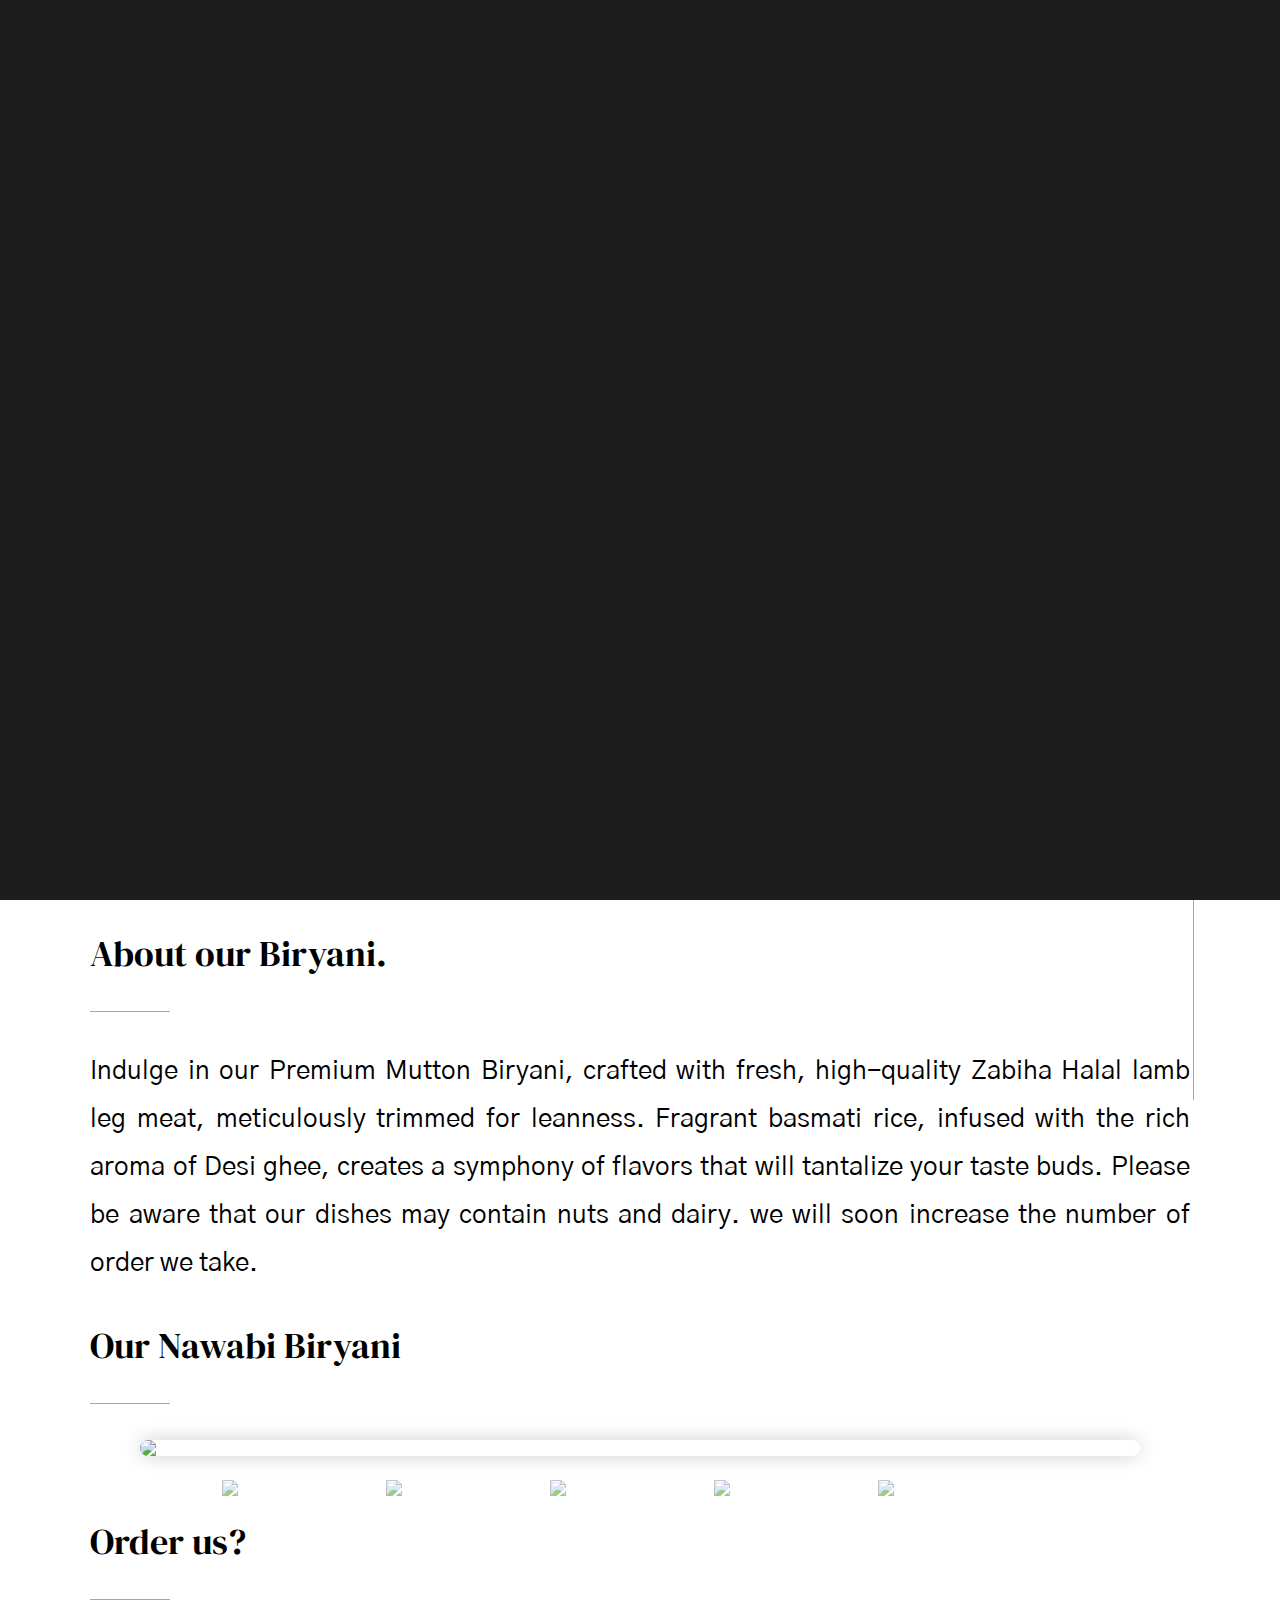
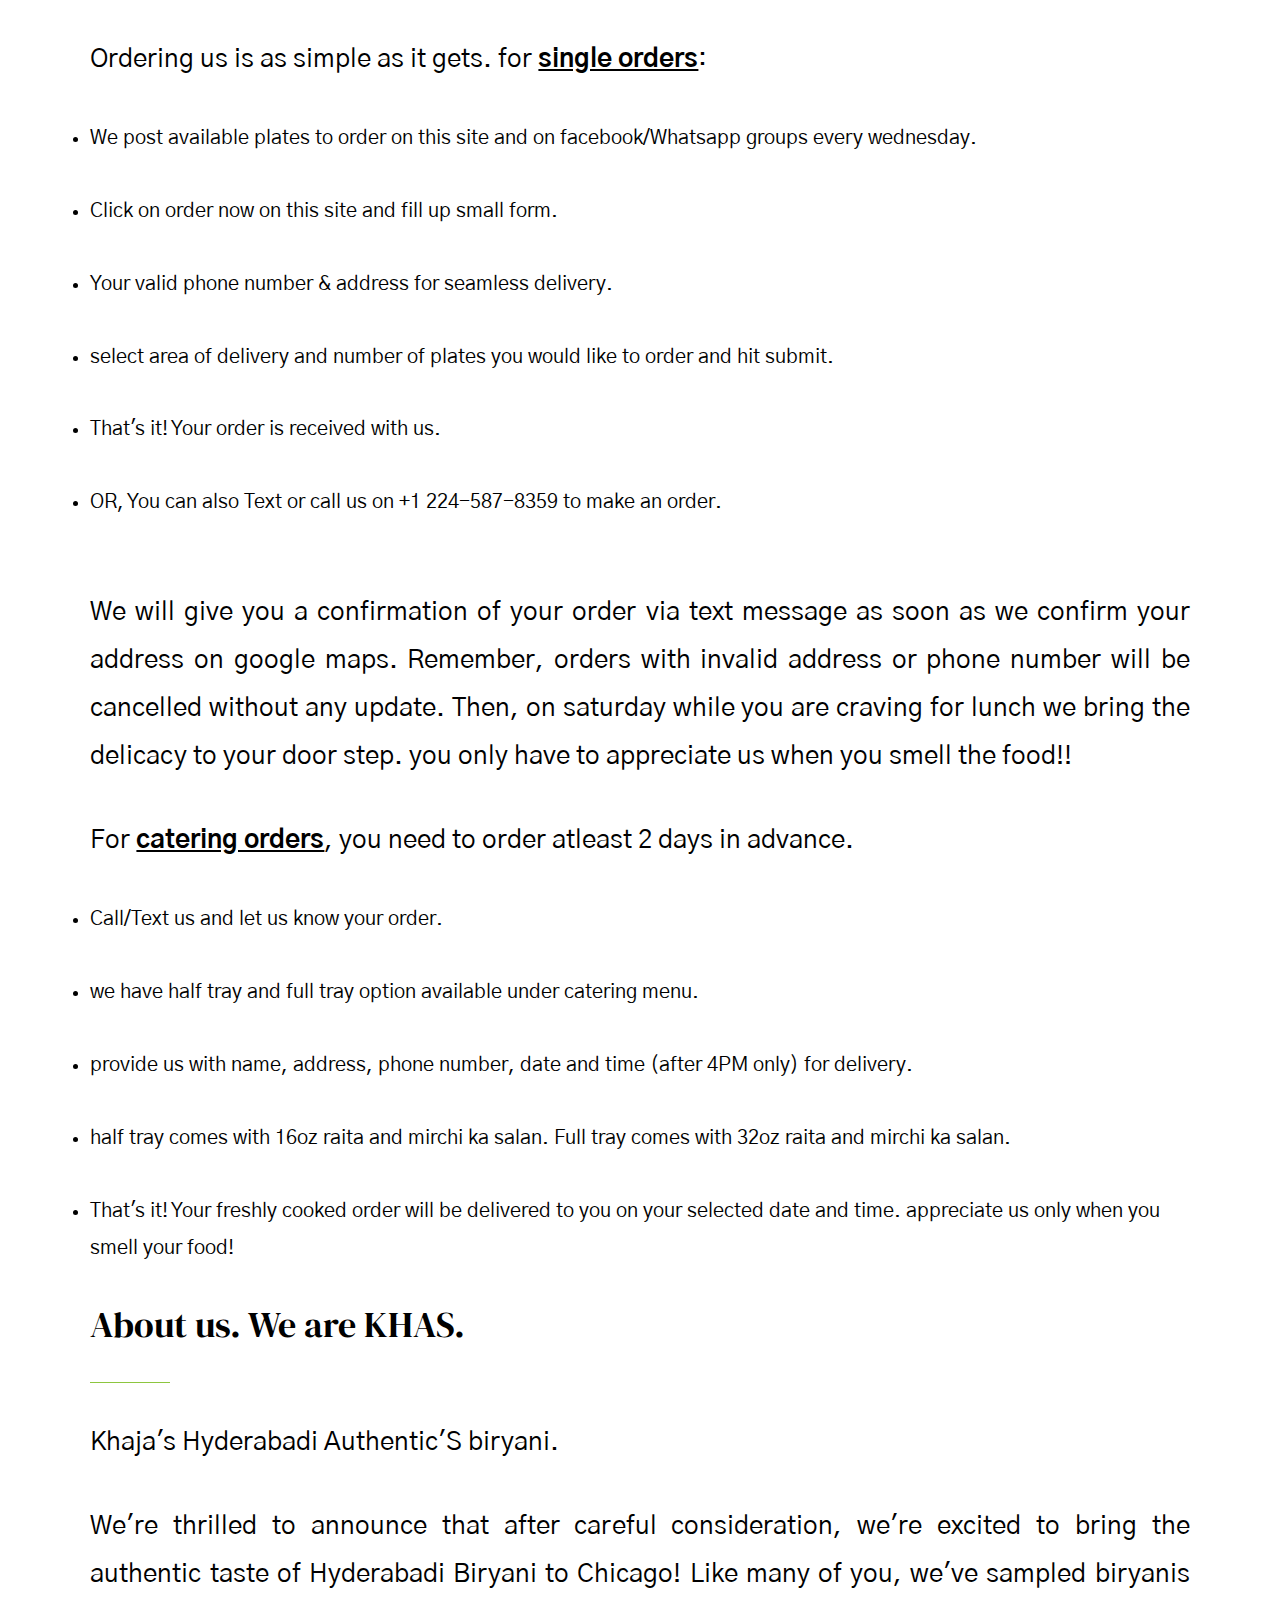
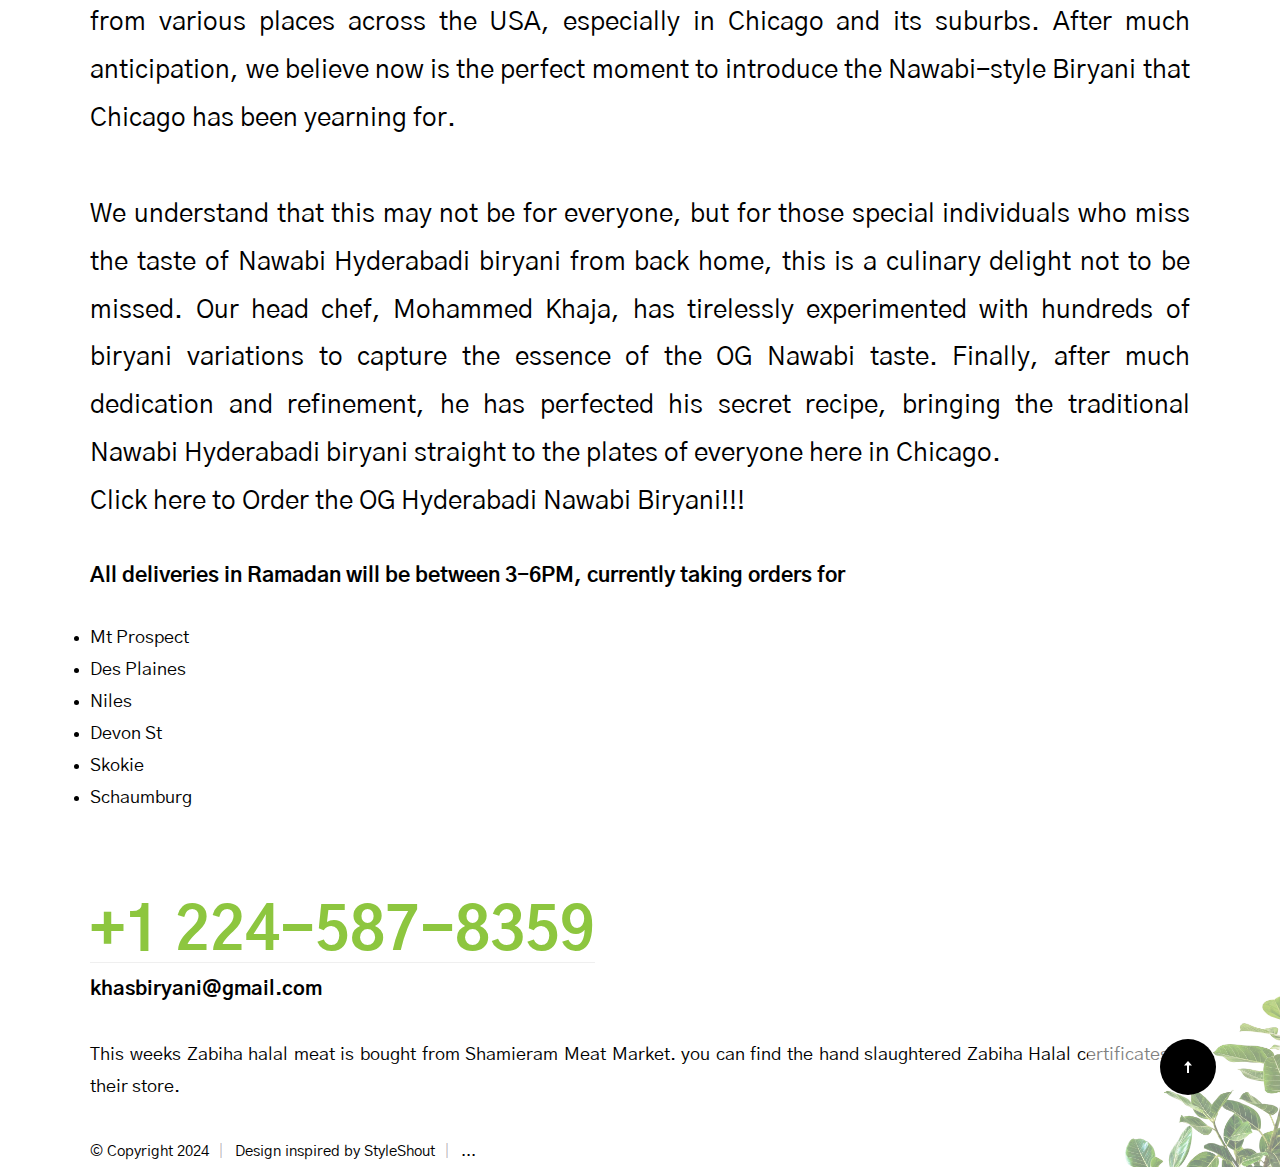
==== index.html @ 4bb3b3ec "added w3css to main" ====
<!DOCTYPE html>
<html class="no-js" lang="en">
<head>

    <!--- basic page needs
    ================================================== -->
    <meta charset="utf-8">
    <title>KHAS Biryani</title>
    <meta name="description" content="">
    <meta name="author" content="">

    <!-- mobile specific metas
    ================================================== -->
    <meta name="viewport" content="width=device-width, initial-scale=1">
    <meta http-equiv="X-UA-Compatible"
    content="ie=edge">
    <!-- CSS
    ================================================== -->
    <link rel="stylesheet" href="css/base.css">
    <link rel="stylesheet" href="css/vendor.css">
    <link rel="stylesheet" href="css/main.css">

    <link rel="stylesheet" href="css/w3css.css">
    <!-- script
    ================================================== -->
    <script src="js/modernizr.js"></script>
    <script defer src="js/fontawesome/all.min.js"></script>

    <!-- favicons
    ================================================== -->
    <link rel="apple-touch-icon" sizes="180x180" href="apple-touch-icon.png">
    <link rel="icon" type="image/png" sizes="32x32" href="favicon.ico">
    <link rel="icon" type="image/png" sizes="16x16" href="favicon.ico">
    

    <script src='https://kit.fontawesome.com/a076d05399.js' crossorigin='anonymous'></script>


    <!-- Meta Tags required for
	Progressive Web App -->
<meta name=
"apple-mobile-web-app-status-bar"
		content="#aa7700">
<meta name="theme-color"
		content="black">

<!-- Manifest File link -->
<link rel="manifest"
		href="manifest.json">
</head>

<body id="top">

<!-- preloader
    ================================================== -->
    <div id="preloader">
        <div id="loader" class="dots-fade">
            <div></div>
            <div></div>
            <div></div>
        </div>
    </div>

    <!-- site header
    ================================================== -->
    <header class="s-header">

        <div class="header-logo">
            <a class="" href="index.html">
                <img src="images/khas-logo.png" width="45px" height="45px" alt="Homepage">
            </a>
        </div>

        <div class="header-email">
            <!-- <svg xmlns="http://www.w3.org/2000/svg" width="24" height="24" viewBox="0 0 24 24"><path d="M0 12l11 3.1 7-8.1-8.156 5.672-4.312-1.202 15.362-7.68-3.974 14.57-3.75-3.339-2.17 2.925v-.769l-2-.56v7.383l4.473-6.031 4.527 4.031 6-22z"/></svg> -->
            
<i class='fas fa-phone' style='font-size:36px;color:#8dc63f;margin-bottom:5px;'></i>
<a href="tel:224-587-8359" style="color:white;">+1 224-587-8359</a>
        </div>

    </header> <!-- end s-header -->


    <!-- intro
    ================================================== -->
    <section id="intro" class="s-intro s-intro--slides">

        <div class="intro-slider">
            <div class="intro-slider-img bg-opacity-40" style="background-image: url(images/slides/slide-01.jpg);"></div>
            <div class="intro-slider-img" style="background-image: url(images/slides/slide-02.jpg);"></div>
            <div class="intro-slider-img" style="background-image: url(images/slides/slide-03.jpg);"></div>
        </div>

        <div class="grid-overlay">
            <div></div>
        </div> 

        <div class="row intro-content">

            <div class="column">
                
                    <a href="ordernow.html"><div class="order-now-btn"> order Now </div></a>
                
                <div class="intro-content__text">

                    
                    
                    <h1>
                    Hyderabadi Nawabi Biryani! <br>
                    Every Saturday.<br>
                    </h1>
                    <p class="last-order-time">Now accepting biryani catering orders. call or text atleast 2 days in advance. more details below.</p>

                </div> <!-- end intro-content__text -->
                    <div class="intro-content__text">
                        <h2>Plates Left: <p id="plates-left" class="plates-left"></p><svg class='refresh-img' onclick="update_plates_left()" xmlns="http://www.w3.org/2000/svg" x="0px" y="0px" width="100" height="100" viewBox="0,0,256,256">
                            <g fill-opacity="0.54118" fill="#04a806" fill-rule="nonzero" stroke="none" stroke-width="1" stroke-linecap="butt" stroke-linejoin="miter" stroke-miterlimit="10" stroke-dasharray="" stroke-dashoffset="0" font-family="none" font-weight="none" font-size="none" text-anchor="none" style="mix-blend-mode: normal"><g transform="scale(10.66667,10.66667)"><path d="M7.59375,3l1.46875,2h3.9375c3.32422,0 6,2.67578 6,6v4h-3l4,5.46875l4,-5.46875h-3v-4c0,-4.40625 -3.59375,-8 -8,-8zM4,3.53125l-4,5.46875h3v4c0,4.40625 3.59375,8 8,8h5.40625l-1.46875,-2h-3.9375c-3.32422,0 -6,-2.67578 -6,-6v-4h3z"></path></g></g>
                            </svg>   </h1>                 </div>
                            <P class="last-order-time">Taking orders till 2PM Saturday.</P>
                            
                    <div class="intro-content__counter-wrap">
                        <h4>Next Delivery on</h4>
            
                        <div class="counter">
                            <div class="counter__time days" >
                                <span id="days_counter">00</span>
                                
                                <!-- <span>Days</span> -->
                            </div>
                            
                        </div>  <!-- end counter -->
                    </div> <!-- end intro-content__counter-wrap -->
                <div class="intro-content__bottom">
                    

                    <!-- <div class="intro-content__notify">
                        <button type="button" class="btn--stroke btn--small modal-trigger">
                            Notify Me
                            <svg xmlns="http://www.w3.org/2000/svg" width="24" height="24" viewBox="0 0 24 24"><path d="M24 12l-9-9v7h-15v4h15v7z"/></svg>
                        </button>
                    </div> end intro-content__notify -->
    
                </div> <!-- end intro-content__bottom -->

            </div> <!-- end column -->

        </div> <!--  end intro-content -->

        <div class="modal">
            <div class="modal__inner">

                <span class="modal__close"></span>

                <svg xmlns="http://www.w3.org/2000/svg" width="24" height="24" viewBox="0 0 24 24"><path d="M0 3v18h24v-18h-24zm6.623 7.929l-4.623 5.712v-9.458l4.623 3.746zm-4.141-5.929h19.035l-9.517 7.713-9.518-7.713zm5.694 7.188l3.824 3.099 3.83-3.104 5.612 6.817h-18.779l5.513-6.812zm9.208-1.264l4.616-3.741v9.348l-4.616-5.607z"/></svg>

                <h3>Sign Up</h3>
                <p>
                Be the first to know about the latest updates and
                get exclusive offer on our grand opening.
                </p>

                <form id="mc-form" class="group mc-form" novalidate="true">
                    <input type="email" value="" name="EMAIL" class="email h-full-width h-text-center h-add-half-bottom" id="mc-email" placeholder="Email Address" required="">
                    <input type="submit" name="subscribe" value="Subscribe" class="btn--small h-full-width">
                    <label for="mc-email" class="subscribe-message"></label>
                </form>

            </div> <!-- end modal inner -->
        </div> <!-- end modal -->

        <ul class="intro-social">
            <li><a href="#0"><i class="fab fa-whatsapp" aria-hidden="true"></i></a></li>
            <li><a href="#0"><i class="fab fa-facebook" aria-hidden="true"></i></a></li>
            <li><a href="#0"><i class="fab fa-instagram" aria-hidden="true"></i></a></li>
            
        </ul> <!-- end intro social -->

        <div class="intro-scroll">
            <a href="#info" class="scroll-link smoothscroll">
                Scroll For More
            </a>
        </div> <!-- end intro scroll -->

    </section> <!-- end s-intro -->


    <!-- info
    ================================================== -->
    <section id="info" class="s-info">

        <div class="vert-line"></div>
        
        <div class="row info-content">
            <div class="column">

                <div id="tab-services" class='tab-content__item'>
                    <br>
                    <!-- 01. tab about -->
                    <div id="tab-content" class='tab-content__item'>
                        
                        <div class="row">
                            <div class="column">
                                <div >
                                <h1>
                                About our Biryani.
                                </h1>
                                </div>

                                <p class="lead">
                                    Indulge in our Premium Mutton Biryani, crafted with fresh, high-quality Zabiha Halal lamb leg meat, meticulously trimmed for leanness. Fragrant basmati rice, infused with the rich aroma of Desi ghee, creates a symphony of flavors that will tantalize your taste buds. Please be aware that our dishes may contain nuts and dairy. we will soon increase the number of order we take. 
                                </p>

                                
                                </div>
                            </div>

                            <div class="row tab-content__item-header">
                                <div class="column">
                                    <h1>Our Nawabi Biryani</h1>
                                </div>
                            </div>
                            <div class="w3-content" style="max-width:1000px;">
                                <img class="mySlides" style='border-radius:10px;' src="images/khasbiryani01.png" style="width:100%;display:none">
                                <img class="mySlides" style='border-radius:10px;' src="images/khasbiryani02.png" style="width:100%">
                                <img class="mySlides" style='border-radius:10px;' src="images/khasbiryani03.png" style="width:100%;display:none">
                                <img class="mySlides" style='border-radius:10px;' src="images/khasbiryani04.png" style="width:100%;display:none">
                                <img class="mySlides" style='border-radius:10px;' src="images/khasbiryani05.png" style="width:100%;display:none">
                                <div class="w3-row-padding w3-section" style="text-align:center;">
                                  <div class="w3-col s2">
                                    <img class="demo w3-opacity w3-hover-opacity-off" src="images/khasbiryani01.png" style="width:100%;cursor:pointer" onclick="currentDiv(1)">
                                  </div>
                                  <div class="w3-col s2">
                                    <img class="demo w3-opacity w3-hover-opacity-off" src="images/khasbiryani02.png" style="width:100%;cursor:pointer" onclick="currentDiv(2)">
                                  </div>
                                  <div class="w3-col s2">
                                    <img class="demo w3-opacity w3-hover-opacity-off" src="images/khasbiryani03.png" style="width:100%;cursor:pointer" onclick="currentDiv(3)">
                                  </div>
                                  <div class="w3-col s2">
                                    <img class="demo w3-opacity w3-hover-opacity-off" src="images/khasbiryani04.png" style="width:100%;cursor:pointer" onclick="currentDiv(4)">
                                  </div><div class="w3-col s2">
                                    <img class="demo w3-opacity w3-hover-opacity-off" src="images/khasbiryani05.png" style="width:100%;cursor:pointer" onclick="currentDiv(5)">
                                  </div>
                                </div>
                              </div>


                            <div class="row tab-content__item-header">
                                <div class="column">
                                    <h1>Order us?</h1>
                                </div>
                            </div>

                            <p class="lead">
                                Ordering us is as simple as it gets. for <b><u>single orders</u></b>: 
                                <div style="color:#0a3e11;font-family:'Gothic A1', sans-serif;font-size:2rem;font-weight:500;" >
                                <li class="lead">We post available plates to order on this site and on facebook/Whatsapp groups every wednesday.</li>    
                                <li class="lead">Click on order now on this site and fill up small form. </li>
                                <li class="lead">Your valid phone number & address for seamless delivery.</li>
                                <li class="lead">select area of delivery and number of plates you would like to order and hit submit.</li>
                                <li class="lead">That's it! Your order is received with us.</li>

                                <li class="lead">OR, You can also Text or call us on <a href="sms:+1224-587-8359">+1 224-587-8359</a> to make an order.</li>
                                
                                
                                </div>
                                <br> 
                                <p class="lead">We will give you a confirmation of your order via text message as soon as we confirm your address on google maps.
                                    Remember, orders with invalid address or phone number will be cancelled without any update. Then, on saturday while you are craving for lunch we bring the delicacy to your door step. you only have to appreciate us when you smell the food!!</p>
                            </p>

                            <!-- catering order -->
                            <p class="lead">
                                For <b><u>catering orders</u></b>, you need to order atleast 2 days in advance. 
                                <div style="color:#0a3e11;font-family:'Gothic A1', sans-serif;font-size:2rem;font-weight:500;" >
                                <li class="lead">Call/Text us and let us know your order.</li>    
                                <li class="lead">we have half tray and full tray option available under catering menu. </li>
                                <li class="lead">provide us with name, address, phone number, date and time (after 4PM only) for delivery.</li>
                                <li class="lead">half tray comes with 16oz raita and mirchi ka salan. Full tray comes with 32oz raita and mirchi ka salan.</li>
                                <li class="lead">That's it! Your freshly cooked order will be delivered to you on your selected date and time. appreciate us only when you smell your food!</li>
                                
                                
                                </div>
                                </p>

                        <div class="row tab-content__item-header">
                            <div class="column">
                                <h1>About us. We are KHAS.</h1>
                            </div>
                        </div>

                        <div class="row">
                            <div class="column">
                                <p class="lead">
                                Khaja's Hyderabadi Authentic'S biryani.
                                </p>

                                <p class="lead">
                                    We're thrilled to announce that after careful consideration, we're excited to bring the authentic taste of Hyderabadi Biryani to Chicago! Like many of you, we've sampled biryanis from various places across the USA, especially in Chicago and its suburbs. After much anticipation, we believe now is the perfect moment to introduce the Nawabi-style Biryani that Chicago has been yearning for.<br><br>

                                    We understand that this may not be for everyone, but for those special individuals who miss the taste of Nawabi Hyderabadi biryani from back home, this is a culinary delight not to be missed. Our head chef, Mohammed Khaja, has tirelessly experimented with hundreds of biryani variations to capture the essence of the OG Nawabi taste. Finally, after much dedication and refinement, he has perfected his secret recipe, bringing the traditional Nawabi Hyderabadi biryani straight to the plates of everyone here in Chicago.<br>
                                    
                                    <a href="ordernow.html">Click here</a> to Order the OG Hyderabadi Nawabi Biryani!!!
                                </p>

                                
                                </div>
                            </div>
                        </div>
                        
                    </div> <!-- end 01. tab about -->

               

                    <!-- 03. tab contact -->
                    <div id="tab-contact" class="tab-content__item">

                        

                        <div class="row">
                            <div class="column">
                               

                                <div class="row">
                                    <div class="column large-six tab-full">
                                        <h4>All deliveries in Ramadan will be between 3-6PM, currently taking orders for</h4>
                
                                        <p>
                                        <li>Mt Prospect</li>
                                        <li>Des Plaines</li>
                                        <li>Niles</li>
                                        <li>Devon St</li>
                                        <li>Skokie</li>
                                        <li>Schaumburg</li>
                                        </p>
                
                                    </div>
                
                                    <!-- <div class="column large-six tab-full">
                                        <h4>Follow Us</h4>
                
                                        <ul class="link-list">
                                            <li><a href="#0">Facebook</a></li>
                                            <li><a href="#0">Instagram</a></li>
                                        </ul>
                
                                    </div> -->
                                </div>

                                <p class="tab-content__item-bottom">
                                    <a href="sms:+1224-587-8359" class="contact-email">+1 224-587-8359</a>
                                   
                                    <span class="contact-number"> 
                                        <a href="mailto:#0" >khasbiryani@gmail.com</a>
                                    </span>
                                    <p>This weeks Zabiha halal meat is bought from <a href="https://maps.app.goo.gl/j3UJsAH8FNb4JQkx7">Shamieram Meat Market</a>. you can find the hand slaughtered Zabiha Halal certificates in their store. </p>
                                </p>

                            </div>
                        </div>
                        
                    </div> <!-- end 03. tab contact -->
                    <div class="ss-copyright">
                        <span>© Copyright  2024</span> 
                        <span>Design inspired by <a href="https://www.styleshout.com/">StyleShout</a></span>
                        <span id="visits">...</div>
                    </div>
                </div> <!-- end tab content -->

                <footer>

                   

                    <div class="ss-go-top">
                        <a class="smoothscroll" title="Back to Top" href="#top">
                            <svg xmlns="http://www.w3.org/2000/svg" width="24" height="24" viewBox="0 0 24 24"><path d="M12 0l8 9h-6v15h-4v-15h-6z"></path></svg>
                        </a>
                    </div>
                    
                </footer>

            </div> <!-- end column -->
        </div> <!-- end row -->

    </section> <!-- end s-info -->

    <!-- Java Script
    ================================================== -->
    <script src="js/jquery-3.2.1.min.js"></script>
    <script src="js/plugins.js"></script>
    <script src="js/main.js"></script>
    
    <script src="js/attribute.js"></script>
    <script>
        $(document).ready(function() {
    // Your code to be executed when the DOM is ready
    // plates_left();
    update_plates_left();
    update_days_left();
    visit_count();
        });
 
window.addEventListener('load', () => {
    registerSW();
  });

  // Register the Service Worker
  async function registerSW() {
    if ('serviceWorker' in navigator) {
      try {
        await navigator
              .serviceWorker
              .register('serviceworker.js');
      }
      catch (e) {
        console.log('SW registration failed');
      }
    }
  }
    </script>
<script>
function currentDiv(n) {
  showDivs(slideIndex = n);
}

function showDivs(n) {
  var i;
  var x = document.getElementsByClassName("mySlides");
  var dots = document.getElementsByClassName("demo");
  if (n > x.length) {slideIndex = 1}
  if (n < 1) {slideIndex = x.length}
  for (i = 0; i < x.length; i++) {
    x[i].style.display = "none";
  }
  for (i = 0; i < dots.length; i++) {
    dots[i].className = dots[i].className.replace(" w3-opacity-off", "");
  }
  x[slideIndex-1].style.display = "block";
  dots[slideIndex-1].className += " w3-opacity-off";
}
var myIndex = 0;
carousel();

function carousel() {
  var i;
  var x = document.getElementsByClassName("mySlides");
  for (i = 0; i < x.length; i++) {
    x[i].style.display = "none";  
  }
  myIndex++;
  if (myIndex > x.length) {myIndex = 1}    
  x[myIndex-1].style.display = "block";  
  x[myIndex-1].style.transition = "5s";  
  setTimeout(carousel, 5000); // Change image every 2 seconds
}
</script>
</body>
---- css/base.css ----
/* =================================================================== 
 *  Imminent Base Stylesheet
 *  Ver. 1.0.0
 *  09-19-2019
 *  ------------------------------------------------------------------
 *
 *  TOC:
 *	# imports 
 *	# normalize
 *	# basic/base setup styles
 *	# grid v2.1.1
 *	# block grids
 *	# MISC
 *
 * =================================================================== */



/* ===================================================================
 * # imports 
 *
 * ------------------------------------------------------------------- */
@import url("https://fonts.googleapis.com/css?family=DM+Serif+Display:400,400i|Gothic+A1:300,400,500,600,700,800&display=swap");



/* ==========================================================================
 * # normalize
 * normalize.css v8.0.1 | MIT License |
 * github.com/necolas/normalize.css
 *
 * -------------------------------------------------------------------------- */


/* ------------------------------------------------------------------- 
 * ## document
 * ------------------------------------------------------------------- */

/* 1. Correct the line height in all browsers.
 * 2. Prevent adjustments of font size after orientation changes in iOS.*/
html {
	line-height: 1.15;  /* 1 */
	-webkit-text-size-adjust: 100%;  /* 2 */
}


/* ------------------------------------------------------------------- 
 * ## sections
 * ------------------------------------------------------------------- */

/* Remove the margin in all browsers. */
body {
	margin: 0;
}

/* Render the `main` element consistently in IE. */
main {
	display: block;
}

/* Correct the font size and margin on `h1` elements within `section` and
 * `article` contexts in Chrome, Firefox, and Safari. */
h1 {
	font-size: 2em;
	margin: 0.67em 0;
}


/* ------------------------------------------------------------------- 
 * ## grouping
 * ------------------------------------------------------------------- */

/* 1. Add the correct box sizing in Firefox.
 * 2. Show the overflow in Edge and IE. */
hr {
	box-sizing: content-box;  /* 1 */
	height: 0;  /* 1 */
	overflow: visible;  /* 2 */
}

/* 1. Correct the inheritance and scaling of font size in all browsers.
 * 2. Correct the odd `em` font sizing in all browsers. */
pre {
	font-family: monospace, monospace;  /* 1 */
	font-size: 1em;  /* 2 */
}


/* ------------------------------------------------------------------- 
 * ## text-level semantics
 * ------------------------------------------------------------------- */

/* Remove the gray background on active links in IE 10. */
a {
	background-color: transparent;
}

/* 1. Remove the bottom border in Chrome 57-
 * 2. Add the correct text decoration in Chrome, Edge, IE, Opera, and Safari. */
abbr[title] {
	border-bottom: none;  /* 1 */
	text-decoration: underline;  /* 2 */
	text-decoration: underline dotted;  /* 2 */
}

/* Add the correct font weight in Chrome, Edge, and Safari. */
b,
strong {
	font-weight: bolder;
}

/* 1. Correct the inheritance and scaling of font size in all browsers.
 * 2. Correct the odd `em` font sizing in all browsers. */
code,
kbd,
samp {
	font-family: monospace, monospace;  /* 1 */
	font-size: 1em;  /* 2 */
}

/* Add the correct font size in all browsers. */
small {
	font-size: 80%;
}

/* Prevent `sub` and `sup` elements from affecting the line height in
 * all browsers. */
sub,
sup {
	font-size: 75%;
	line-height: 0;
	position: relative;
	vertical-align: baseline;
}

sub {
	bottom: -0.25em;
}

sup {
	top: -0.5em;
}


/* ------------------------------------------------------------------- 
 * ## embedded content
 * ------------------------------------------------------------------- */

/* Remove the border on images inside links in IE 10. */
img {
	border-style: none;
}


/* ------------------------------------------------------------------- 
 * ## forms
 * ------------------------------------------------------------------- */

/* 1. Change the font styles in all browsers.
 * 2. Remove the margin in Firefox and Safari. */
button,
input,
optgroup,
select,
textarea {
	font-family: inherit;  /* 1 */
	font-size: 100%;  /* 1 */
	line-height: 1.15;  /* 1 */
	margin: 0;  /* 2 */
}
.order-now-btn{
	border-radius:5px;
	background-color: #8dc63f;
	color:white;
	padding:12px;
	transition: .3s;
	max-width:7.5em;
	text-align: center;
	margin-bottom: 2em;
	}
.order-now-btn:hover{
border-radius:3px;
background-color: #8dc63f;
color:white;
padding:15px;
transition: .3s;
}
.last-order-time{
	color:white;
}
/* Show the overflow in IE.
 * 1. Show the overflow in Edge. */
button,
input {

	/* 1 */
	overflow: visible;
}

/* Remove the inheritance of text transform in Edge, Firefox, and IE.
 * 1. Remove the inheritance of text transform in Firefox. */
button,
select {

	/* 1 */
	text-transform: none;
}
p{
	text-align: justify;
}
/* Correct the inability to style clickable types in iOS and Safari. */
button,
[type="button"],
[type="reset"],
[type="submit"] {
	-webkit-appearance: button;
}

/* Remove the inner border and padding in Firefox. */
button::-moz-focus-inner,
[type="button"]::-moz-focus-inner,
[type="reset"]::-moz-focus-inner,
[type="submit"]::-moz-focus-inner {
	border-style: none;
	padding: 0;
}

/* Restore the focus styles unset by the previous rule. */
button:-moz-focusring,
[type="button"]:-moz-focusring,
[type="reset"]:-moz-focusring,
[type="submit"]:-moz-focusring {
	outline: 1px dotted ButtonText;
}

/* Correct the padding in Firefox. */
fieldset {
	padding: 0.35em 0.75em 0.625em;
}

/* 1. Correct the text wrapping in Edge and IE.
 * 2. Correct the color inheritance from `fieldset` elements in IE.
 * 3. Remove the padding so developers are not caught out when they zero out
 *    `fieldset` elements in all browsers. */
legend {
	box-sizing: border-box;  /* 1 */
	color: inherit;  /* 2 */
	display: table;  /* 1 */
	max-width: 100%;  /* 1 */
	padding: 0;  /* 3 */
	white-space: normal;  /* 1 */
}

/* Add the correct vertical alignment in Chrome, Firefox, and Opera. */
progress {
	vertical-align: baseline;
}

/* Remove the default vertical scrollbar in IE 10+. */
textarea {
	overflow: auto;
}

/* 1. Add the correct box sizing in IE 10.
 * 2. Remove the padding in IE 10. */
[type="checkbox"],
[type="radio"] {
	box-sizing: border-box;  /* 1 */
	padding: 0;  /* 2 */
}

/* Correct the cursor style of increment and decrement buttons in Chrome. */
[type="number"]::-webkit-inner-spin-button,
[type="number"]::-webkit-outer-spin-button {
	height: auto;
}

/* 1. Correct the odd appearance in Chrome and Safari.
 * 2. Correct the outline style in Safari. */
[type="search"] {
	-webkit-appearance: textfield;  /* 1 */
	outline-offset: -2px;  /* 2 */
}

/* Remove the inner padding in Chrome and Safari on macOS. */
[type="search"]::-webkit-search-decoration {
	-webkit-appearance: none;
}

/* 1. Correct the inability to style clickable types in iOS and Safari.
 * 2. Change font properties to `inherit` in Safari. */
::-webkit-file-upload-button {
	-webkit-appearance: button;  /* 1 */
	font: inherit;  /* 2 */
}


/* ------------------------------------------------------------------- 
 * ## interactive
 * ------------------------------------------------------------------- */

/* Add the correct display in Edge, IE 10+, and Firefox. */
details {
	display: block;
}

/* Add the correct display in all browsers. */
summary {
	display: list-item;
}


/* ------------------------------------------------------------------- 
 * ## misc
 * ------------------------------------------------------------------- */

/* Add the correct display in IE 10+. */
template {
	display: none;
}

/* Add the correct display in IE 10. */
[hidden] {
	display: none;
}



/* ===================================================================
 * # basic/base setup styles
 *
 * ------------------------------------------------------------------- */
html {
	font-size: 62.5%;
	box-sizing: border-box;
}

*,
*::before,
*::after {
	box-sizing: inherit;
}

body {
	font-weight: normal;
	line-height: 1;
	word-wrap: break-word;
	-moz-font-smoothing: grayscale;
	-moz-osx-font-smoothing: grayscale;
	-webkit-font-smoothing: antialiased;
	-webkit-overflow-scrolling: touch;
	-webkit-text-size-adjust: none;
}


/* ------------------------------------------------------------------- 
 * ## Media
 * ------------------------------------------------------------------- */
svg,
img,
video
embed,
iframe,
object {
	max-width: 100%;
	height: auto;
}


/* ------------------------------------------------------------------- 
 * ## Typography resets 
 * ------------------------------------------------------------------- */
div,
dl,
dt,
dd,
ul,
ol,
li,
h1,
h2,
h3,
h4,
h5,
h6,
pre,
form,
p,
blockquote,
th,
td {
	margin: 0;
	padding: 0;
}

p {
	font-size: inherit;
	text-rendering: optimizeLegibility;
}

em,
i {
	font-style: italic;
	line-height: inherit;
}

strong,
b {
	font-weight: bold;
	line-height: inherit;
}

small {
	font-size: 60%;
	line-height: inherit;
}

ol,
ul {
	list-style: none;
}

li {
	display: block;
}


/* ------------------------------------------------------------------- 
 * ## links
 * ------------------------------------------------------------------- */
a {
	text-decoration: none;
	line-height: inherit;
}

a img {
	border: none;
}


/* ------------------------------------------------------------------- 
 * ## inputs
 * ------------------------------------------------------------------- */
fieldset {
	margin: 0;
	padding: 0;
}

input[type="email"],
input[type="number"],
input[type="search"],
input[type="text"],
input[type="tel"],
input[type="url"],
input[type="password"],
textarea {
	-webkit-appearance: none;
	-moz-appearance: none;
	appearance: none;
}



/* ===================================================================
 * # grid v2.1.1
 *
 *   -----------------------------------------------------------------
 * - Grid breakpoints are based on MAXIMUM WIDTH media queries, 
 *   meaning they apply to that one breakpoint and ALL THOSE BELOW IT.
 * - Grid columns without a specified width will automatically layout 
 *   as equal width columns.
 * ------------------------------------------------------------------- */

/* rows
 * ------------------------------------- */
.row {
	width: 89%;
	max-width: 1400px;
	margin: 0 auto;
	display: -ms-flexbox;
	display: -webkit-flex;
	display: flex;
	-webkit-flex-flow: row wrap;
	-ms-flex-flow: row wrap;
	flex-flow: row wrap;
}

.row .row {
	width: auto;
	max-width: none;
	margin-left: -20px;
	margin-right: -20px;
}

/* columns
 * -------------------------------------- */
.column {
	-webkit-flex: 1 1 0%;
	-ms-flex: 1 1 0%;
	flex: 1 1 0%;
	padding: 0 20px;
}

.collapse > .column,
.column.collapse {
	padding: 0;
}

/* flex row containers utility classes
 * ----------------------------------------- */
.row.row-wrap {
	-webkit-flex-wrap: wrap;
	-ms-flex-wrap: wrap;
	flex-wrap: wrap;
}

.row.row-nowrap {
	-webkit-flex-wrap: nowrap;
	-ms-flex-wrap: none;
	flex-wrap: nowrap;
}

.row.row-y-top {
	-webkit-align-items: flex-start;
	-ms-flex-align: start;
	align-items: flex-start;
}

.row.row-y-bottom {
	-webkit-align-items: flex-end;
	-ms-flex-align: end;
	align-items: flex-end;
}

.row.row-y-center {
	-webkit-align-items: center;
	-ms-flex-align: center;
	align-items: center;
}

.row.row-stretch {
	-webkit-align-items: stretch;
	-ms-flex-align: stretch;
	align-items: stretch;
}

.row.row-baseline {
	-webkit-align-items: baseline;
	-ms-flex-align: baseline;
	align-items: baseline;
}

.row.row-x-left {
	-ms-flex-pack: start;
	-webkit-justify-content: flex-start;
	justify-content: flex-start;
}

.row.row-x-right {
	-ms-flex-pack: end;
	-webkit-justify-content: flex-end;
	justify-content: flex-end;
}

.row.row-x-center {
	-ms-flex-pack: center;
	-webkit-justify-content: center;
	justify-content: center;
}

/* flex item utility alignment classes
 * ----------------------------------------- */
.align-center {
	margin: auto;
	-webkit-align-self: center;
	-ms-flex-item-align: center;
	align-self: center;
}

.align-left {
	margin-right: auto;
	-webkit-align-self: center;
	-ms-flex-item-align: center;
	align-self: center;
}

.align-right {
	margin-left: auto;
	-webkit-align-self: center;
	-ms-flex-item-align: center;
	align-self: center;
}

.align-x-center {
	margin-right: auto;
	margin-left: auto;
}

.align-x-left {
	margin-right: auto;
}

.align-x-right {
	margin-left: auto;
}

.align-y-center {
	-webkit-align-self: center;
	-ms-flex-item-align: center;
	align-self: center;
}

.align-y-top {
	-webkit-align-self: flex-start;
	-ms-flex-item-align: start;
	align-self: flex-start;
}

.align-y-bottom {
	-webkit-align-self: flex-end;
	-ms-flex-item-align: end;
	align-self: flex-end;
}

/* large screen column widths 
 * -------------------------------------- */
.large-1 {
	-webkit-flex: 0 0 8.33333%;
	-ms-flex: 0 0 8.33333%;
	flex: 0 0 8.33333%;
	max-width: 8.33333%;
}

.large-2 {
	-webkit-flex: 0 0 16.66667%;
	-ms-flex: 0 0 16.66667%;
	flex: 0 0 16.66667%;
	max-width: 16.66667%;
}

.large-3 {
	-webkit-flex: 0 0 25%;
	-ms-flex: 0 0 25%;
	flex: 0 0 25%;
	max-width: 25%;
}

.large-4 {
	-webkit-flex: 0 0 33.33333%;
	-ms-flex: 0 0 33.33333%;
	flex: 0 0 33.33333%;
	max-width: 33.33333%;
}

.large-5 {
	-webkit-flex: 0 0 41.66667%;
	-ms-flex: 0 0 41.66667%;
	flex: 0 0 41.66667%;
	max-width: 41.66667%;
}

.large-6,
.large-half {
	-webkit-flex: 0 0 50%;
	-ms-flex: 0 0 50%;
	flex: 0 0 50%;
	max-width: 50%;
}

.large-7 {
	-webkit-flex: 0 0 58.33333%;
	-ms-flex: 0 0 58.33333%;
	flex: 0 0 58.33333%;
	max-width: 58.33333%;
}

.large-8 {
	-webkit-flex: 0 0 66.66667%;
	-ms-flex: 0 0 66.66667%;
	flex: 0 0 66.66667%;
	max-width: 66.66667%;
}

.large-9 {
	-webkit-flex: 0 0 75%;
	-ms-flex: 0 0 75%;
	flex: 0 0 75%;
	max-width: 75%;
}

.large-10 {
	-webkit-flex: 0 0 83.33333%;
	-ms-flex: 0 0 83.33333%;
	flex: 0 0 83.33333%;
	max-width: 83.33333%;
}

.large-11 {
	-webkit-flex: 0 0 91.66667%;
	-ms-flex: 0 0 91.66667%;
	flex: 0 0 91.66667%;
	max-width: 91.66667%;
}

.large-12,
.large-full {
	-webkit-flex: 0 0 100%;
	-ms-flex: 0 0 100%;
	flex: 0 0 100%;
	max-width: 100%;
}


/* ------------------------------------------------------------------- 
 * ## medium screen devices
 * ------------------------------------------------------------------- */
@media screen and (max-width:1200px) {
	.row .row {
		margin-left: -16px;
		margin-right: -16px;
	}

	.column {
		padding: 0 16px;
	}

	.medium-1 {
		-webkit-flex: 0 0 8.33333%;
		-ms-flex: 0 0 8.33333%;
		flex: 0 0 8.33333%;
		max-width: 8.33333%;
	}

	.medium-2 {
		-webkit-flex: 0 0 16.66667%;
		-ms-flex: 0 0 16.66667%;
		flex: 0 0 16.66667%;
		max-width: 16.66667%;
	}

	.medium-3 {
		-webkit-flex: 0 0 25%;
		-ms-flex: 0 0 25%;
		flex: 0 0 25%;
		max-width: 25%;
	}

	.medium-4 {
		-webkit-flex: 0 0 33.33333%;
		-ms-flex: 0 0 33.33333%;
		flex: 0 0 33.33333%;
		max-width: 33.33333%;
	}

	.medium-5 {
		-webkit-flex: 0 0 41.66667%;
		-ms-flex: 0 0 41.66667%;
		flex: 0 0 41.66667%;
		max-width: 41.66667%;
	}

	.medium-6,
	.medium-half {
		-webkit-flex: 0 0 50%;
		-ms-flex: 0 0 50%;
		flex: 0 0 50%;
		max-width: 50%;
	}

	.medium-7 {
		-webkit-flex: 0 0 58.33333%;
		-ms-flex: 0 0 58.33333%;
		flex: 0 0 58.33333%;
		max-width: 58.33333%;
	}

	.medium-8 {
		-webkit-flex: 0 0 66.66667%;
		-ms-flex: 0 0 66.66667%;
		flex: 0 0 66.66667%;
		max-width: 66.66667%;
	}

	.medium-9 {
		-webkit-flex: 0 0 75%;
		-ms-flex: 0 0 75%;
		flex: 0 0 75%;
		max-width: 75%;
	}

	.medium-10 {
		-webkit-flex: 0 0 83.33333%;
		-ms-flex: 0 0 83.33333%;
		flex: 0 0 83.33333%;
		max-width: 83.33333%;
	}

	.medium-11 {
		-webkit-flex: 0 0 91.66667%;
		-ms-flex: 0 0 91.66667%;
		flex: 0 0 91.66667%;
		max-width: 91.66667%;
	}

	.medium-12,
	.medium-full {
		-webkit-flex: 0 0 100%;
		-ms-flex: 0 0 100%;
		flex: 0 0 100%;
		max-width: 100%;
	}

}


/* ------------------------------------------------------------------- 
 * ## tablets
 * ------------------------------------------------------------------- */
@media screen and (max-width:800px) {
	.tab-1 {
		-webkit-flex: 0 0 8.33333%;
		-ms-flex: 0 0 8.33333%;
		flex: 0 0 8.33333%;
		max-width: 8.33333%;
	}

	.tab-2 {
		-webkit-flex: 0 0 16.66667%;
		-ms-flex: 0 0 16.66667%;
		flex: 0 0 16.66667%;
		max-width: 16.66667%;
	}

	.tab-3 {
		-webkit-flex: 0 0 25%;
		-ms-flex: 0 0 25%;
		flex: 0 0 25%;
		max-width: 25%;
	}

	.tab-4 {
		-webkit-flex: 0 0 33.33333%;
		-ms-flex: 0 0 33.33333%;
		flex: 0 0 33.33333%;
		max-width: 33.33333%;
	}

	.tab-5 {
		-webkit-flex: 0 0 41.66667%;
		-ms-flex: 0 0 41.66667%;
		flex: 0 0 41.66667%;
		max-width: 41.66667%;
	}

	.tab-6,
	.tab-half {
		-webkit-flex: 0 0 50%;
		-ms-flex: 0 0 50%;
		flex: 0 0 50%;
		max-width: 50%;
	}

	.tab-7 {
		-webkit-flex: 0 0 58.33333%;
		-ms-flex: 0 0 58.33333%;
		flex: 0 0 58.33333%;
		max-width: 58.33333%;
	}

	.tab-8 {
		-webkit-flex: 0 0 66.66667%;
		-ms-flex: 0 0 66.66667%;
		flex: 0 0 66.66667%;
		max-width: 66.66667%;
	}

	.tab-9 {
		-webkit-flex: 0 0 75%;
		-ms-flex: 0 0 75%;
		flex: 0 0 75%;
		max-width: 75%;
	}

	.tab-10 {
		-webkit-flex: 0 0 83.33333%;
		-ms-flex: 0 0 83.33333%;
		flex: 0 0 83.33333%;
		max-width: 83.33333%;
	}

	.tab-11 {
		-webkit-flex: 0 0 91.66667%;
		-ms-flex: 0 0 91.66667%;
		flex: 0 0 91.66667%;
		max-width: 91.66667%;
	}

	.tab-12,
	.tab-full {
		-webkit-flex: 0 0 100%;
		-ms-flex: 0 0 100%;
		flex: 0 0 100%;
		max-width: 100%;
	}

	.hide-on-tablet {
		display: none;
	}

}


/* ------------------------------------------------------------------- 
 * ## mobile devices 
 * ------------------------------------------------------------------- */
@media screen and (max-width:600px) {
	.row {
		width: 100%;
		padding-left: 25px;
		padding-right: 25px;
	}

	.row .row {
		margin-left: -10px;
		margin-right: -10px;
		padding-left: 0;
		padding-right: 0;
	}

	.column {
		padding: 0 10px;
	}

	.mob-1 {
		-webkit-flex: 0 0 8.33333%;
		-ms-flex: 0 0 8.33333%;
		flex: 0 0 8.33333%;
		max-width: 8.33333%;
	}

	.mob-2 {
		-webkit-flex: 0 0 16.66667%;
		-ms-flex: 0 0 16.66667%;
		flex: 0 0 16.66667%;
		max-width: 16.66667%;
	}

	.mob-3 {
		-webkit-flex: 0 0 25%;
		-ms-flex: 0 0 25%;
		flex: 0 0 25%;
		max-width: 25%;
	}

	.mob-4 {
		-webkit-flex: 0 0 33.33333%;
		-ms-flex: 0 0 33.33333%;
		flex: 0 0 33.33333%;
		max-width: 33.33333%;
	}

	.mob-5 {
		-webkit-flex: 0 0 41.66667%;
		-ms-flex: 0 0 41.66667%;
		flex: 0 0 41.66667%;
		max-width: 41.66667%;
	}

	.mob-6,
	.mob-half {
		-webkit-flex: 0 0 50%;
		-ms-flex: 0 0 50%;
		flex: 0 0 50%;
		max-width: 50%;
	}

	.mob-7 {
		-webkit-flex: 0 0 58.33333%;
		-ms-flex: 0 0 58.33333%;
		flex: 0 0 58.33333%;
		max-width: 58.33333%;
	}

	.mob-8 {
		-webkit-flex: 0 0 66.66667%;
		-ms-flex: 0 0 66.66667%;
		flex: 0 0 66.66667%;
		max-width: 66.66667%;
	}

	.mob-9 {
		-webkit-flex: 0 0 75%;
		-ms-flex: 0 0 75%;
		flex: 0 0 75%;
		max-width: 75%;
	}

	.mob-10 {
		-webkit-flex: 0 0 83.33333%;
		-ms-flex: 0 0 83.33333%;
		flex: 0 0 83.33333%;
		max-width: 83.33333%;
	}

	.mob-11 {
		-webkit-flex: 0 0 91.66667%;
		-ms-flex: 0 0 91.66667%;
		flex: 0 0 91.66667%;
		max-width: 91.66667%;
	}

	.mob-12,
	.mob-full {
		-webkit-flex: 0 0 100%;
		-ms-flex: 0 0 100%;
		flex: 0 0 100%;
		max-width: 100%;
	}

	.hide-on-mobile {
		display: none;
	}

}


/* ------------------------------------------------------------------- 
 * ## small mobile devices <= 400px
 * ------------------------------------------------------------------- */
@media screen and (max-width:400px) {
	.row {
		padding-left: 22px;
		padding-right: 22px;
	}

	.row .row {
		margin-left: 0;
		margin-right: 0;
	}

	.column {
		-webkit-flex: 0 0 100%;
		-ms-flex: 0 0 100%;
		flex: 0 0 100%;
		max-width: 100%;
		width: 100%;
		margin-left: 0;
		margin-right: 0;
		padding: 0;
	}

}



/* ===================================================================
 * # block grids
 *
 * -------------------------------------------------------------------
 * Equally-sized columns define at parent/row level.
 * ------------------------------------------------------------------- */
.block-large-1-8 > .column {
	-webkit-flex: 0 0 12.5%;
	-ms-flex: 0 0 12.5%;
	flex: 0 0 12.5%;
	max-width: 12.5%;
}

.block-large-1-6 > .column {
	-webkit-flex: 0 0 16.66667%;
	-ms-flex: 0 0 16.66667%;
	flex: 0 0 16.66667%;
	max-width: 16.66667%;
}

.block-large-1-5 > .column {
	-webkit-flex: 0 0 20%;
	-ms-flex: 0 0 20%;
	flex: 0 0 20%;
	max-width: 20%;
}

.block-large-1-4 > .column {
	-webkit-flex: 0 0 25%;
	-ms-flex: 0 0 25%;
	flex: 0 0 25%;
	max-width: 25%;
}

.block-large-1-3 > .column {
	-webkit-flex: 0 0 33.33333%;
	-ms-flex: 0 0 33.33333%;
	flex: 0 0 33.33333%;
	max-width: 33.33333%;
}

.block-large-1-2 > .column {
	-webkit-flex: 0 0 50%;
	-ms-flex: 0 0 50%;
	flex: 0 0 50%;
	max-width: 50%;
}

.block-large-full > .column {
	-webkit-flex: 0 0 100%;
	-ms-flex: 0 0 100%;
	flex: 0 0 100%;
	max-width: 100%;
}


/* ------------------------------------------------------------------- 
 * ## block grids - medium screen devices
 * ------------------------------------------------------------------- */
@media screen and (max-width:1200px) {
	.block-medium-1-8 > .column {
		-webkit-flex: 0 0 12.5%;
		-ms-flex: 0 0 12.5%;
		flex: 0 0 12.5%;
		max-width: 12.5%;
	}

	.block-medium-1-6 > .column {
		-webkit-flex: 0 0 16.66667%;
		-ms-flex: 0 0 16.66667%;
		flex: 0 0 16.66667%;
		max-width: 16.66667%;
	}

	.block-medium-1-5 > .column {
		-webkit-flex: 0 0 20%;
		-ms-flex: 0 0 20%;
		flex: 0 0 20%;
		max-width: 20%;
	}

	.block-medium-1-4 > .column {
		-webkit-flex: 0 0 25%;
		-ms-flex: 0 0 25%;
		flex: 0 0 25%;
		max-width: 25%;
	}

	.block-medium-1-3 > .column {
		-webkit-flex: 0 0 33.33333%;
		-ms-flex: 0 0 33.33333%;
		flex: 0 0 33.33333%;
		max-width: 33.33333%;
	}

	.block-medium-1-2 > .column {
		-webkit-flex: 0 0 50%;
		-ms-flex: 0 0 50%;
		flex: 0 0 50%;
		max-width: 50%;
	}

	.block-medium-full > .column {
		-webkit-flex: 0 0 100%;
		-ms-flex: 0 0 100%;
		flex: 0 0 100%;
		max-width: 100%;
	}

}


/* ------------------------------------------------------------------- 
 * ## block grids - tablets
 * ------------------------------------------------------------------- */
@media screen and (max-width:800px) {
	.block-tab-1-8 > .column {
		-webkit-flex: 0 0 12.5%;
		-ms-flex: 0 0 12.5%;
		flex: 0 0 12.5%;
		max-width: 12.5%;
	}

	.block-tab-1-6 > .column {
		-webkit-flex: 0 0 16.66667%;
		-ms-flex: 0 0 16.66667%;
		flex: 0 0 16.66667%;
		max-width: 16.66667%;
	}

	.block-tab-1-5 > .column {
		-webkit-flex: 0 0 20%;
		-ms-flex: 0 0 20%;
		flex: 0 0 20%;
		max-width: 20%;
	}

	.block-tab-1-4 > .column {
		-webkit-flex: 0 0 25%;
		-ms-flex: 0 0 25%;
		flex: 0 0 25%;
		max-width: 25%;
	}

	.block-tab-1-3 > .column {
		-webkit-flex: 0 0 33.33333%;
		-ms-flex: 0 0 33.33333%;
		flex: 0 0 33.33333%;
		max-width: 33.33333%;
	}

	.block-tab-1-2 > .column {
		-webkit-flex: 0 0 50%;
		-ms-flex: 0 0 50%;
		flex: 0 0 50%;
		max-width: 50%;
	}

	.block-tab-full > .column {
		-webkit-flex: 0 0 100%;
		-ms-flex: 0 0 100%;
		flex: 0 0 100%;
		max-width: 100%;
	}

}


/* ------------------------------------------------------------------- 
 * ## block grids - mobile devices
 * ------------------------------------------------------------------- */
@media screen and (max-width:600px) {
	.block-mob-1-8 > .column {
		-webkit-flex: 0 0 12.5%;
		-ms-flex: 0 0 12.5%;
		flex: 0 0 12.5%;
		max-width: 12.5%;
	}

	.block-mob-1-6 > .column {
		-webkit-flex: 0 0 16.66667%;
		-ms-flex: 0 0 16.66667%;
		flex: 0 0 16.66667%;
		max-width: 16.66667%;
	}

	.block-mob-1-5 > .column {
		-webkit-flex: 0 0 20%;
		-ms-flex: 0 0 20%;
		flex: 0 0 20%;
		max-width: 20%;
	}

	.block-mob-1-4 > .column {
		-webkit-flex: 0 0 25%;
		-ms-flex: 0 0 25%;
		flex: 0 0 25%;
		max-width: 25%;
	}

	.block-mob-1-3 > .column {
		-webkit-flex: 0 0 33.33333%;
		-ms-flex: 0 0 33.33333%;
		flex: 0 0 33.33333%;
		max-width: 33.33333%;
	}

	.block-mob-1-2 > .column {
		-webkit-flex: 0 0 50%;
		-ms-flex: 0 0 50%;
		flex: 0 0 50%;
		max-width: 50%;
	}

	.block-mob-full > .column {
		-webkit-flex: 0 0 100%;
		-ms-flex: 0 0 100%;
		flex: 0 0 100%;
		max-width: 100%;
	}

}


/* ------------------------------------------------------------------- 
 * ## block grids - small mobile devices <= 400px
 * ------------------------------------------------------------------- */
@media screen and (max-width:400px) {
	.stack > .column {
		-webkit-flex: 0 0 100%;
		-ms-flex: 0 0 100%;
		flex: 0 0 100%;
		max-width: 100%;
		width: 100%;
		margin-left: 0;
		margin-right: 0;
		padding: 0;
	}

}



/* ===================================================================
 * # MISC
 *
 * ------------------------------------------------------------------- */
.h-group:after {
	content: "";
	display: table;
	clear: both;
}

/* misc helper classes
 * -------------------------------------- */
.is-hidden {
	display: none;
}

.is-invisible {
	visibility: hidden;
}

.h-antialiased {
	-webkit-font-smoothing: antialiased;
	-moz-osx-font-smoothing: grayscale;
}

.h-overflow-hidden {
	overflow: hidden;
}

.h-remove-bottom {
	margin-bottom: 0;
}

.h-add-half-bottom {
	margin-bottom: 1.6rem !important;
}

.h-add-bottom {
	margin-bottom: 3.2rem !important;
}

.h-no-border {
	border: none;
}

.h-full-width {
	width: 100%;
}

.h-text-center {
	text-align: center;
}

.h-text-left {
	text-align: left;
}

.h-text-right {
	text-align: right;
}

.h-pull-left {
	float: left;
}

.h-pull-right {
	float: right;
}

/*# sourceMappingURL=base.css.map */
---- css/vendor.css ----
/* =================================================================== 
 *  Imminent Vendor/Third Party CSS
 *  Template Ver. 1.0.0 
 *  09-19-2019
 *  ------------------------------------------------------------------
 *
 *  TOC:
 *  # slick slider
 *  # prettyprint GitHub Theme
 *
 * =================================================================== */


/* ===================================================================
 * # slick slider
 * http://kenwheeler.github.io/slick/
 * ------------------------------------------------------------------- */

/* Slider */
.slick-slider {
  position: relative;
  display: block;
  box-sizing: border-box;
  -webkit-touch-callout: none;
  -webkit-user-select: none;
  -khtml-user-select: none;
  -moz-user-select: none;
  -ms-user-select: none;
  user-select: none;
  -ms-touch-action: pan-y;
  touch-action: pan-y;
  -webkit-tap-highlight-color: transparent;
}

.slick-list {
  position: relative;
  overflow: hidden;
  display: block;
  margin: 0;
  padding: 0;
}

.slick-list:focus {
  outline: none;
}

.slick-list.dragging {
  cursor: pointer;
  cursor: hand;
}

.slick-slider .slick-track,
.slick-slider .slick-list {
  -webkit-transform: translate3d(0, 0, 0);
  -moz-transform: translate3d(0, 0, 0);
  -ms-transform: translate3d(0, 0, 0);
  -o-transform: translate3d(0, 0, 0);
  transform: translate3d(0, 0, 0);
}

.slick-track {
  position: relative;
  left: 0;
  top: 0;
  display: block;
  margin-left: auto;
  margin-right: auto;
}

.slick-track:before,
.slick-track:after {
  content: "";
  display: table;
}

.slick-track:after {
  clear: both;
}

.slick-loading .slick-track {
  visibility: hidden;
}

.slick-slide {
  float: left;
  height: 100%;
  min-height: 1px;
  display: none;
}

[dir="rtl"] .slick-slide {
  float: right;
}

.slick-slide img {
  display: block;
}

.slick-slide.slick-loading img {
  display: none;
}

.slick-slide.dragging img {
  pointer-events: none;
}

.slick-initialized .slick-slide {
  display: block;
}

.slick-loading .slick-slide {
  visibility: hidden;
}

.slick-vertical .slick-slide {
  display: block;
  height: auto;
  border: 1px solid transparent;
}

.slick-arrow.slick-hidden {
  display: none;
}



/* ===================================================================
 * # prettyprint GitHub Theme
 *
 * ------------------------------------------------------------------- */
.prettyprint {
  background: #efefef;
  font-family: Menlo, 'Bitstream Vera Sans Mono', 'DejaVu Sans Mono', Monaco, Consolas, monospace;
  font-size: 13px;
  line-height: 1.538;
  border-radius: 4px;
  border: none;
}

.pln {
  color: #333333;
}

@media screen {
  .str {
    color: #dd1144;
  }

  .kwd {
    color: #333333;
  }

  .com {
    color: #999988;
  }

  .typ {
    color: #445588;
  }

  .lit {
    color: #445588;
  }

  .pun {
    color: #333333;
  }

  .opn {
    color: #333333;
  }

  .clo {
    color: #333333;
  }

  .tag {
    color: navy;
  }

  .atn {
    color: teal;
  }

  .atv {
    color: #dd1144;
  }

  .dec {
    color: #333333;
  }

  .var {
    color: teal;
  }

  .fun {
    color: #990000;
  }

}

@media print, projection {
  .str {
    color: #006600;
  }

  .kwd {
    color: #006;
    font-weight: bold;
  }

  .com {
    color: #600;
    font-style: italic;
  }

  .typ {
    color: #404;
    font-weight: bold;
  }

  .lit {
    color: #004444;
  }

  .pun,
  .opn,
  .clo {
    color: #444400;
  }

  .tag {
    color: #006;
    font-weight: bold;
  }

  .atn {
    color: #440044;
  }

  .atv {
    color: #006600;
  }

}

/* Specify class=linenums on a pre to get line numbering */
ol.linenums {
  margin-top: 0;
  margin-bottom: 0;
}

/* IE indents via margin-left */
li.L0,
li.L1,
li.L2,
li.L3,
li.L4,
li.L5,
li.L6,
li.L7,
li.L8,
li.L9 {

  /* */
}

/* Alternate shading for lines */
li.L1,
li.L3,
li.L5,
li.L7,
li.L9 {

  /* */
}

/*# sourceMappingURL=vendor.css.map */
---- css/main.css ----
/* =================================================================== 
 *  Imminent Main Stylesheet
 *  Template Ver. 1.0.0
 *  09-19-2019
 *  ------------------------------------------------------------------
 *
 *  TOC:
 *  # base style overrides
 *    ## links 
 *  # typography & general theme styles 
 *    ## Lists
 *    ## responsive video container
 *    ## floated image
 *    ## tables
 *    ## Spacing
 *  # preloader
 *  # forms
 *    ## Style Placeholder Text
 *    ## Change Autocomplete styles in Chrome
 *  # buttons
 *  # additional components
 *    ## additional typo styles
 *    ## skillbars
 *    ## alert box
 *  # site header
 *    ## header logo
 *    ## header email 
 *  # intro
 *    ## intro slides
 *    ## intro particles 
 *    ## grid overlay
 *    ## intro content
 *    ## intro content text
 *    ## intro content bottom
 *    ## intro content counter
 *    ## intro content notify
 *    ## modal
 *    ## intro social
 *    ## intro scroll
 *    ## animate intro content
 *    ## intro animations
 *  # info section
 *    ## tabs
 *    ## copyright
 *    ## go top
 *
 * =================================================================== */



/* ===================================================================
 * # base style overrides 
 *
 * ------------------------------------------------------------------- */
html {
  font-size: 10px;
}

@media screen and (max-width:400px) {
  html {
    font-size: 9.444444444444444px;
  }

}

html,
body {
  height: 100%;
}

body {
  background: #ffffff;
  font-family: "Gothic A1", sans-serif;
  font-size: 1.8rem;
  font-style: normal;
  font-weight: normal;
  line-height: 1.778;
  color: #000000;
  margin: 0;
  padding: 0;
  position: relative;
}
.mySlides{
  box-shadow: 0 0 20px rgba(0, 0, 0, 0.2);
}

/* ------------------------------------------------------------------- 
 * ## links 
 * ------------------------------------------------------------------- */
a {
  color: #8dc63f;
  transition: all 0.3s cubic-bezier(0.23, 1, 0.32, 1);
}

a:hover,
a:focus,
a:active {
  color: #33648a;
}

a:hover,
a:active {
  outline: 0;
}

.container{
  margin-top:100px;
  margin-bottom:100px;
}

.carousel-inner img {
  width: 100%;
  height: 100%;
}

#custCarousel .carousel-indicators {
position: static;
margin-top:20px;
}

#custCarousel .carousel-indicators > li {
width:100px;
}

#custCarousel .carousel-indicators li img {
display: block;
opacity: 0.5;
}

#custCarousel .carousel-indicators li.active img {
opacity: 1;
}

#custCarousel .carousel-indicators li:hover img {
opacity: 0.75;
}

.carousel-item img{

width:80%;
}

/* ===================================================================
 * # typography & general theme styles
 * 
 * ------------------------------------------------------------------- */
h1, h2, h3, h4, h5, h6, .h1, .h2, .h3, .h4, .h5, .h6 {
  font-family: "Gothic A1", sans-serif;
  font-weight: 700;
  font-style: normal;
  color: #000000;
  font-variant-ligatures: common-ligatures;
  text-rendering: optimizeLegibility;
}

h1, .h1, h2, .h2, h3, .h3, h4, .h4 {
  margin-top: 6rem;
  margin-bottom: 1.6rem;
}

@media screen and (max-width:600px) {
  h1, .h1, h2, .h2, h3, .h3, h4, .h4 {
    margin-top: 5.6rem;
  }

}

h5, .h5, h6, .h6 {
  margin-top: 4.8rem;
  margin-bottom: 1.2rem;
}

@media screen and (max-width:600px) {
  h5, .h5, h6, .h6 {
    margin-top: 4.4rem;
    margin-bottom: 0.8rem;
  }

}

h1, .h1 {
  font-size: 3.6rem;
  line-height: 1.222;
}

@media screen and (max-width:600px) {
  h1, .h1 {
    font-size: 3.3rem;
  }

}

h2, .h2 {
  font-size: 3.2rem;
  line-height: 1.25;
}

h3, .h3 {
  font-size: 2.4rem;
  line-height: 1.167;
}

h4, .h4 {
  font-size: 2.1rem;
  line-height: 1.333;
}

h5, .h5 {
  font-size: 1.8rem;
  line-height: 1.333;
}

h6, .h6 {
  font-size: 1.6rem;
  line-height: 1.5;
  text-transform: uppercase;
  letter-spacing: .3rem;
}

p img {
  margin: 0;
}

p.lead {
  font-family: "Gothic A1", sans-serif;
  font-weight: 400;
  font-size: 2.6rem;
  line-height: 1.846;
  margin-bottom: 3.6rem;
  color: #000000;
}
li.lead {
  font-family: "Gothic A1", sans-serif;
  font-weight: 400;
  font-size: 2.0rem;
  line-height: 1.846;
  margin-bottom: 3.6rem;
  color: #000000;
}

@media screen and (max-width:1200px) {
  p.lead {
    font-size: 2.4rem;
  }

}

@media screen and (max-width:600px) {
  p.lead {
    font-size: 2.2rem;
  }

}

em,
i,
strong,
b {
  font-size: inherit;
  line-height: inherit;
}

em,
i {
  font-family: "Gothic A1", sans-serif;
  font-style: italic;
}

strong,
b {
  font-family: "Gothic A1", sans-serif;
  font-weight: 700;
}

small {
  font-size: 1.2rem;
  line-height: inherit;
}

blockquote {
  margin: 4rem 0;
  padding: 4rem 4rem;
  border-left: 4px solid black;
  position: relative;
}

@media screen and (max-width:600px) {
  blockquote {
    padding: 3.2rem 3.2rem;
  }

}

@media screen and (max-width:400px) {
  blockquote {
    padding: 2.8rem 2.8rem;
  }

}

blockquote p {
  font-family: "Gothic A1", sans-serif;
  font-weight: 400;
  padding: 0;
  font-size: 2.8rem;
  line-height: 1.857;
  color: #000000;
}

@media screen and (max-width:1200px) {
  blockquote p {
    font-size: 2.6rem;
  }

}

@media screen and (max-width:600px) {
  blockquote p {
    font-size: 2.2rem;
  }

}

blockquote cite {
  display: block;
  font-family: "Gothic A1", sans-serif;
  font-size: 1.5rem;
  font-style: normal;
  line-height: 1.333;
}

blockquote cite:before {
  content: "\2014 \0020";
}

blockquote cite,
blockquote cite a,
blockquote cite a:visited {
  color: #646464;
  border: none;
}

abbr {
  font-family: "Gothic A1", sans-serif;
  font-weight: 700;
  font-variant: small-caps;
  text-transform: lowercase;
  letter-spacing: .05rem;
  color: #646464;
}

var,
kbd,
samp,
code,
pre {
  font-family: Consolas, "Andale Mono", Courier, "Courier New", monospace;
}

pre {
  padding: 2.4rem 3.2rem 3.2rem;
  background: #efefef;
  overflow-x: auto;
}

code {
  font-size: 1.4rem;
  margin: 0 .2rem;
  padding: .4rem .8rem;
  white-space: nowrap;
  background: #efefef;
  border: 1px solid #d3d3d3;
  color: #000000;
  border-radius: 3px;
}

pre > code {
  display: block;
  white-space: pre;
  line-height: 2;
  padding: 0;
  margin: 0;
}

pre.prettyprint > code {
  border: none;
}

del {
  text-decoration: line-through;
}

abbr[title],
dfn[title] {
  border-bottom: 1px dotted;
  cursor: help;
  text-decoration: none;
}

mark {
  background: #fff099;
  color: #000000;
}

hr {
  border: solid #e0e0e0;
  border-width: 1px 0 0;
  clear: both;
  margin: 8rem 0 9.6rem;
  height: 0;
}


/* ------------------------------------------------------------------- 
 * ## Lists 
 * ------------------------------------------------------------------- */
ol {
  list-style: decimal;
}

ul {
  list-style: disc;
}

li {
  display: list-item;
}

ol,
ul {
  margin-left: 1.6rem;
}

ul li {
  padding-left: .4rem;
}

ul ul,
ul ol,
ol ol,
ol ul {
  margin: .8rem 0 .8rem 1.6rem;
}

ul.disc li {
  display: list-item;
  list-style: none;
  padding: 0 0 0 .8rem;
  position: relative;
}

ul.disc li::before {
  content: "";
  display: inline-block;
  width: 8px;
  height: 8px;
  border-radius: 50%;
  background: #8dc63f;
  position: absolute;
  left: -16px;
  top: 11px;
  vertical-align: middle;
}

dt {
  margin: 0;
  color: #8dc63f;
}

dd {
  margin: 0 0 0 2rem;
}


/* ------------------------------------------------------------------- 
 * ## responsive video container
 * ------------------------------------------------------------------- */
.video-container {
  position: relative;
  padding-bottom: 56.25%;
  height: 0;
  overflow: hidden;
}

.video-container iframe,
.video-container object,
.video-container embed,
.video-container video {
  position: absolute;
  top: 0;
  left: 0;
  width: 100%;
  height: 100%;
}


/* ------------------------------------------------------------------- 
 * ## floated image
 * ------------------------------------------------------------------- */
img.h-pull-right {
  margin: 1.2rem 0 1.2rem 2.8rem;
}

img.h-pull-left {
  margin: 1.2rem 2.8rem 1.2rem 0;
}


/* ------------------------------------------------------------------- 
 * ## tables
 * ------------------------------------------------------------------- */
table {
  border-width: 0;
  width: 100%;
  max-width: 100%;
  font-family: "Gothic A1", sans-serif;
  border-collapse: collapse;
}

th,
td {
  padding: 1.5rem 3.2rem;
  text-align: left;
  border-bottom: 1px solid #e0e0e0;
}

th {
  color: #000000;
  font-family: "Gothic A1", sans-serif;
  font-weight: 700;
}

th:first-child,
td:first-child {
  padding-left: 0;
}

th:last-child,
td:last-child {
  padding-right: 0;
}

.table-responsive {
  overflow-x: auto;
  -webkit-overflow-scrolling: touch;
}


/* ------------------------------------------------------------------- 
 * ## Spacing
 * ------------------------------------------------------------------- */
button,
.btn {
  margin-bottom: 1.6rem;
}

fieldset {
  margin-bottom: 1.6rem;
}

input,
textarea,
select,
pre,
blockquote,
figure,
table,
p,
ul,
ol,
dl,
form,
.video-container,
.ss-custom-select {
  margin-bottom: 3.2rem;
}



/* ===================================================================
 * # preloader
 *
 * ------------------------------------------------------------------- */
#preloader {
  position: fixed;
  top: 0;
  left: 0;
  right: 0;
  bottom: 0;
  background: #1d1d1d;
  z-index: 500;
  height: 100vh;
  width: 100%;
  overflow: hidden;
}

.no-js #preloader,
.oldie #preloader {
  display: none;
}

#loader {
  position: absolute;
  left: 50%;
  top: 50%;
  width: 6px;
  height: 6px;
  padding: 0;
  display: inline-block;
  -webkit-transform: translate3d(-50%, -50%, 0);
  transform: translate3d(-50%, -50%, 0);
}

#loader > div {
  content: "";
  background: #ffffff;
  width: 6px;
  height: 6px;
  position: absolute;
  top: 0;
  left: 0;
  border-radius: 50%;
}

#loader > div:nth-of-type(1) {
  left: 15px;
}

#loader > div:nth-of-type(3) {
  left: -15px;
}

/* dots jump */
.dots-jump > div {
  -webkit-animation: dots-jump 1.2s infinite ease;
  animation: dots-jump 1.2s infinite ease;
  animation-delay: 0.2s;
}

.dots-jump > div:nth-of-type(1) {
  animation-delay: 0.4s;
}

.dots-jump > div:nth-of-type(3) {
  animation-delay: 0s;
}

@-webkit-keyframes dots-jump {
  0% {
    top: 0;
  }

  40% {
    top: -6px;
  }

  80% {
    top: 0;
  }

}

@keyframes dots-jump {
  0% {
    top: 0;
  }

  40% {
    top: -6px;
  }

  80% {
    top: 0;
  }

}

/* dots fade */
.dots-fade > div {
  -webkit-animation: dots-fade 1.6s infinite ease;
  animation: dots-fade 1.6s infinite ease;
  animation-delay: 0.4s;
}

.dots-fade > div:nth-of-type(1) {
  animation-delay: 0.8s;
}

.dots-fade > div:nth-of-type(3) {
  animation-delay: 0s;
}

@-webkit-keyframes dots-fade {
  0% {
    opacity: 1;
  }

  40% {
    opacity: 0.2;
  }

  80% {
    opacity: 1;
  }

}

@keyframes dots-fade {
  0% {
    opacity: 1;
  }

  40% {
    opacity: 0.2;
  }

  80% {
    opacity: 1;
  }

}

/* dots pulse */
.dots-pulse > div {
  -webkit-animation: dots-pulse 1.2s infinite ease;
  animation: dots-pulse 1.2s infinite ease;
  animation-delay: 0.2s;
}

.dots-pulse > div:nth-of-type(1) {
  animation-delay: 0.4s;
}

.dots-pulse > div:nth-of-type(3) {
  animation-delay: 0s;
}

@-webkit-keyframes dots-pulse {
  0% {
    -webkit-transform: scale(1);
    transform: scale(1);
  }

  40% {
    -webkit-transform: scale(1.1);
    transform: scale(1.3);
  }

  80% {
    -webkit-transform: scale(1);
    transform: scale(1);
  }

}

@keyframes dots-pulse {
  0% {
    -webkit-transform: scale(1);
    transform: scale(1);
  }

  40% {
    -webkit-transform: scale(1.1);
    transform: scale(1.3);
  }

  80% {
    -webkit-transform: scale(1);
    transform: scale(1);
  }

}



/* ===================================================================
 * # forms
 *
 * ------------------------------------------------------------------- */
fieldset {
  border: none;
}

input[type="email"],
input[type="number"],
input[type="search"],
input[type="text"],
input[type="tel"],
input[type="url"],
input[type="password"],
textarea,
select {
  display: block;
  height: 6.4rem;
  padding: 1.5rem 24px 1.5rem;
  border: 0;
  outline: none;
  color: #000000;
  font-family: "Gothic A1", sans-serif;
  font-size: 1.5rem;
  line-height: 3.2rem;
  max-width: 100%;
  background-color: #e0e0e0;
  border: 1px solid transparent;
  transition: all .3s ease-in-out;
  border-radius: 4px;
}

.ss-custom-select {
  position: relative;
  padding: 0;
}

.ss-custom-select select {
  -webkit-appearance: none;
  -moz-appearance: none;
  appearance: none;
  text-indent: 0.01px;
  text-overflow: '';
  margin: 0;
  line-height: 3rem;
  vertical-align: middle;
}

.ss-custom-select select option {
  padding-left: 2rem;
  padding-right: 2rem;
}

.ss-custom-select select::-ms-expand {
  display: none;
}

.ss-custom-select::after {
  border-bottom: 2px solid #000000;
  border-right: 2px solid #000000;
  content: '';
  display: block;
  height: 8px;
  width: 8px;
  margin-top: -7px;
  pointer-events: none;
  position: absolute;
  right: 2.4rem;
  top: 50%;
  transition: all 0.15s ease-in-out;
  -webkit-transform-origin: 66% 66%;
  transform-origin: 66% 66%;
  -webkit-transform: rotate(45deg);
  transform: rotate(45deg);
}

textarea {
  min-height: 25.6rem;
}

input[type="email"]:focus,
input[type="number"]:focus,
input[type="search"]:focus,
input[type="text"]:focus,
input[type="tel"]:focus,
input[type="url"]:focus,
input[type="password"]:focus,
textarea:focus,
select:focus {
  color: #000000;
  box-shadow: 0 0 5px rgba(141, 198, 63, 0.8);
  border: 1px solid #8dc63f;
}

label,
legend {
  font-family: "Gothic A1", sans-serif;
  font-weight: 700;
  font-size: 1.4rem;
  line-height: 2;
  margin-bottom: .8rem;
  color: #000000;
  display: block;
}

input[type="checkbox"],
input[type="radio"] {
  display: inline;
}

label > .label-text {
  display: inline-block;
  margin-left: 1rem;
  font-family: "Gothic A1", sans-serif;
  line-height: inherit;
}

label > input[type="checkbox"],
label > input[type="radio"] {
  margin: 0;
  position: relative;
  top: .2rem;
}


/* ------------------------------------------------------------------- 
 * ## Style Placeholder Text
 * ------------------------------------------------------------------- */
::-webkit-input-placeholder {

  /* WebKit, Blink, Edge */
  color: #8c8c8c;
}

:-moz-placeholder {

  /* Mozilla Firefox 4 to 18 */
  color: #8c8c8c;
  opacity: 1;
}

::-moz-placeholder {

  /* Mozilla Firefox 19+ */
  color: #8c8c8c;
  opacity: 1;
}

:-ms-input-placeholder {

  /* Internet Explorer 10-11 */
  color: #8c8c8c;
}

::-ms-input-placeholder {

  /* Microsoft Edge */
  color: #8c8c8c;
}

::placeholder {

  /* Most modern browsers support this now. */
  color: #8c8c8c;
}

.placeholder {
  color: #8c8c8c !important;
}


/* ------------------------------------------------------------------- 
 * ## Change Autocomplete styles in Chrome
 * ------------------------------------------------------------------- */
input:-webkit-autofill,
input:-webkit-autofill:hover,
input:-webkit-autofill:focus
input:-webkit-autofill,
textarea:-webkit-autofill,
textarea:-webkit-autofill:hover
textarea:-webkit-autofill:focus,
select:-webkit-autofill,
select:-webkit-autofill:hover,
select:-webkit-autofill:focus {
  -webkit-text-fill-color: #8dc63f;
  transition: background-color 5000s ease-in-out 0s;
}



/* ===================================================================
 * # buttons
 *
 * ------------------------------------------------------------------- */
.btn,
button,
input[type="submit"],
input[type="reset"],
input[type="button"] {
  display: inline-block;
  font-family: "Gothic A1", sans-serif;
  font-weight: 700;
  font-size: 1.1rem;
  text-transform: uppercase;
  letter-spacing: .6rem;
  height: 6rem;
  line-height: 5.6rem;
  padding: 0 3.2rem;
  margin: 0 .4rem 1.6rem 0;
  color: #ffffff;
  text-decoration: none;
  text-align: center;
  white-space: nowrap;
  cursor: pointer;
  transition: all .3s ease-in-out;
  -webkit-font-smoothing: antialiased;
  -moz-osx-font-smoothing: grayscale;
  border-radius: 4px;
  background-color: #272727;
  border: 0.2rem solid #272727;
}

.btn:hover,
button:hover,
input[type="submit"]:hover,
input[type="reset"]:hover,
input[type="button"]:hover,
.btn:focus,
button:focus,
input[type="submit"]:focus,
input[type="reset"]:focus,
input[type="button"]:focus {
  background-color: #000000;
  border-color: #000000;
  color: #ffffff;
  outline: 0;
}

/* button primary
 * ------------------------------------------------- */
.btn.btn--primary,
button.btn--primary,
input[type="submit"].btn--primary,
input[type="reset"].btn--primary,
input[type="button"].btn--primary {
  background: #8dc63f;
  border-color: #8dc63f;
  color: #ffffff;
}

.btn.btn--primary:hover,
button.btn--primary:hover,
input[type="submit"].btn--primary:hover,
input[type="reset"].btn--primary:hover,
input[type="button"].btn--primary:hover,
.btn.btn--primary:focus,
button.btn--primary:focus,
input[type="submit"].btn--primary:focus,
input[type="reset"].btn--primary:focus,
input[type="button"].btn--primary:focus {
  background: #000000;
  border-color: #000000;
}

/* button modifiers
 * ------------------------------------------------- */
.btn.h-full-width,
button.h-full-width {
  width: 100%;
  margin-right: 0;
}

.btn--small,
button.btn--small {
  height: 5.6rem !important;
  line-height: 5.2rem !important;
}

.btn--medium,
button.btn--medium {
  height: 6.4rem !important;
  line-height: 6rem !important;
}

.btn--large,
button.btn--large {
  height: 6.8rem !important;
  line-height: 6.4rem !important;
}

.btn--stroke,
button.btn--stroke {
  background: transparent !important;
  border: 0.2rem solid #000000;
  color: #000000;
}

.btn--stroke:hover,
button.btn--stroke:hover {
  background: #000000 !important;
  border: 0.2rem solid #000000;
  color: #ffffff;
}

.btn--pill,
button.btn--pill {
  padding-left: 3.2rem !important;
  padding-right: 3.2rem !important;
  border-radius: 1000px !important;
}

button::-moz-focus-inner,
input::-moz-focus-inner {
  border: 0;
  padding: 0;
}



/* =================================================================== 
 * # additional components
 *
 * ------------------------------------------------------------------- */


/* ------------------------------------------------------------------- 
 * ## additional typo styles
 * ------------------------------------------------------------------- */
.drop-cap:first-letter {
  float: left;
  font-family: "DM Serif Display", serif;
  font-weight: 400;
  font-size: 5.334em;
  line-height: 1;
  padding: 0 0.125em 0 0;
  text-transform: uppercase;
  background: transparent;
  color: #000000;
}

/* line definition style 
 * ----------------------------------------------- */
.lining dt,
.lining dd {
  display: inline;
  margin: 0;
}

.lining dt + dt:before,
.lining dd + dt:before {
  content: "\A";
  white-space: pre;
}

.lining dd + dd:before {
  content: ", ";
}

.lining dd + dd:before {
  content: ", ";
}

.lining dd:before {
  content: ": ";
  margin-left: -0.2em;
}

/* dictionary definition style 
 * ----------------------------------------------- */
.dictionary-style dt {
  display: inline;
  counter-reset: definitions;
}

.dictionary-style dt + dt:before {
  content: ", ";
  margin-left: -0.2em;
}

.dictionary-style dd {
  display: block;
  counter-increment: definitions;
}

.dictionary-style dd:before {
  content: counter(definitions, decimal) ". ";
}

/** 
 * Pull Quotes
 * -----------
 * markup:
 *
 * <aside class="pull-quote">
 *    <blockquote>
 *      <p></p>
 *    </blockquote>
 *  </aside>
 *
 * --------------------------------------------------------------------- */
.pull-quote {
  position: relative;
  padding: 2.4rem 0;
}

.pull-quote blockquote {
  background-color: #efefef;
  border: none;
  margin: 0;
  padding-top: 9.6rem;
  position: relative;
}

.pull-quote blockquote:before {
  content: "";
  display: block;
  height: 3.2rem;
  width: 3.2rem;
  background-repeat: no-repeat;
  background: center center;
  background-size: contain;
  background-image: url(../images/icons/icon-quote.svg);
  position: absolute;
  top: 4rem;
  left: 4rem;
}

/** 
 * Stats Tab
 * ---------
 * markup:
 *
 * <ul class="stats-tabs">
 *    <li><a href="#">[value]<em>[name]</em></a></li>
 *  </ul>
 *
 * Extend this object into your markup.
 *
 * --------------------------------------------------------------------- */
.stats-tabs {
  padding: 0;
  margin: 3.2rem 0;
}

.stats-tabs li {
  display: inline-block;
  margin: 0 1.6rem 3.2rem 0;
  padding: 0 1.5rem 0 0;
  border-right: 1px solid #e0e0e0;
}

.stats-tabs li:last-child {
  margin: 0;
  padding: 0;
  border: none;
}

.stats-tabs li a {
  display: inline-block;
  font-size: 2.5rem;
  font-family: "Gothic A1", sans-serif;
  font-weight: 700;
  border: none;
  color: #000000;
}

.stats-tabs li a:hover {
  color: #8dc63f;
}

.stats-tabs li a em {
  display: block;
  margin: .8rem 0 0 0;
  font-family: "Gothic A1", sans-serif;
  font-size: 1.5rem;
  font-weight: normal;
  font-style: normal;
  color: #646464;
}


/* ------------------------------------------------------------------- 
 * ## skillbars
 * ------------------------------------------------------------------- */
.skill-bars {
  list-style: none;
  margin: 6.8rem 0 3.2rem;
}

.skill-bars li {
  height: .4rem;
  background: #c3c3c3;
  width: 100%;
  margin-bottom: 6.8rem;
  padding: 0;
  position: relative;
}

.skill-bars li strong {
  position: absolute;
  left: 0;
  top: -4rem;
  font-family: "Gothic A1", sans-serif;
  font-weight: 700;
  color: #000000;
  text-transform: uppercase;
  letter-spacing: .2rem;
  font-size: 1.4rem;
  line-height: 2.4rem;
}

.skill-bars li .progress {
  background: #000000;
  position: relative;
  height: 100%;
}

.skill-bars li .progress span {
  position: absolute;
  right: 0;
  top: -3.6rem;
  display: block;
  font-family: "Gothic A1", sans-serif;
  color: #ffffff;
  font-size: 1.1rem;
  line-height: 1;
  background: #000000;
  padding: .8rem .8rem;
  border-radius: 3px;
}

.skill-bars li .progress span::after {
  position: absolute;
  left: 50%;
  bottom: -10px;
  margin-left: -5px;
  width: 0;
  height: 0;
  border: 5px solid transparent;
  border-top-color: #000000;
  content: "";
}

.skill-bars li .percent5 {
  width: 5%;
}

.skill-bars li .percent10 {
  width: 10%;
}

.skill-bars li .percent15 {
  width: 15%;
}

.skill-bars li .percent20 {
  width: 20%;
}

.skill-bars li .percent25 {
  width: 25%;
}

.skill-bars li .percent30 {
  width: 30%;
}

.skill-bars li .percent35 {
  width: 35%;
}

.skill-bars li .percent40 {
  width: 40%;
}

.skill-bars li .percent45 {
  width: 45%;
}

.skill-bars li .percent50 {
  width: 50%;
}

.skill-bars li .percent55 {
  width: 55%;
}

.skill-bars li .percent60 {
  width: 60%;
}

.skill-bars li .percent65 {
  width: 65%;
}

.skill-bars li .percent70 {
  width: 70%;
}

.skill-bars li .percent75 {
  width: 75%;
}

.skill-bars li .percent80 {
  width: 80%;
}

.skill-bars li .percent85 {
  width: 85%;
}

.skill-bars li .percent90 {
  width: 90%;
}

.skill-bars li .percent95 {
  width: 95%;
}

.skill-bars li .percent100 {
  width: 100%;
}


/* ------------------------------------------------------------------- 
 * ## alert box
 * ------------------------------------------------------------------- */
.alert-box {
  padding: 2.4rem 4rem 2.4rem 3.2rem;
  position: relative;
  margin-bottom: 3.2rem;
  border-radius: 3px;
  font-family: "DM Sans", sans-serif;
  font-weight: 600;
  font-size: 1.5rem;
  line-height: 1.6;
}

.alert-box__close {
  position: absolute;
  display: block;
  right: 1.6rem;
  top: 1.6rem;
  cursor: pointer;
  width: 12px;
  height: 12px;
}

.alert-box__close::before,
.alert-box__close::after {
  content: '';
  position: absolute;
  display: inline-block;
  width: 2px;
  height: 12px;
  top: 0;
  left: 5px;
}

.alert-box__close::before {
  -webkit-transform: rotate(45deg);
  transform: rotate(45deg);
}

.alert-box__close::after {
  -webkit-transform: rotate(-45deg);
  transform: rotate(-45deg);
}

.alert-box--error {
  background-color: #ffd1d2;
  color: #dd4043;
}

.alert-box--error .alert-box__close::before,
.alert-box--error .alert-box__close::after {
  background-color: #dd4043;
}

.alert-box--success {
  background-color: #c8e675;
  color: #637533;
}

.alert-box--success .alert-box__close::before,
.alert-box--success .alert-box__close::after {
  background-color: #637533;
}

.alert-box--info {
  background-color: #d5ebfb;
  color: #387fb2;
}

.alert-box--info .alert-box__close::before,
.alert-box--info .alert-box__close::after {
  background-color: #387fb2;
}

.alert-box--notice {
  background-color: #fff099;
  color: #827217;
}

.alert-box--notice .alert-box__close::before,
.alert-box--notice .alert-box__close::after {
  background-color: #827217;
}



/* ===================================================================
 * # site header
 *
 * ------------------------------------------------------------------- */
.s-header {
  z-index: 100;
  width: 100%;
  height: 8rem;
  position: absolute;
  top: 4rem;
  left: 0;
}


/* -------------------------------------------------------------------
 * ## header logo
 * ------------------------------------------------------------------- */
.header-logo {
  z-index: 101;
  display: inline-block;
  margin-top: 20px;
  padding: 0;
  transition: all .3s;
  -webkit-transform: translate3d(0, -50%, 0);
  transform: translate3d(0, -50%, 0);
  position: absolute;
  right: 8rem;
  top: 50%;
}

.header-logo a {
  display: block;
  padding: 0;
  outline: 0;
  border: none;
}

.header-logo img {
  width: 160px;
  height: 160px;
}


/* -------------------------------------------------------------------
 * ## header email
 * ------------------------------------------------------------------- */
.header-email {
  font-size: 1.5rem;
  line-height: 3.2rem;
  -webkit-transform: translate3d(0, -50%, 0);
  transform: translate3d(0, -50%, 0);
  position: absolute;
  top: 50%;
  left: 8rem;
}

.header-email svg {
  fill: #72a130;
  height: 1.5rem;
  width: 1.5rem;
  margin-right: .4rem;
  -webkit-transform: translate3d(0, 3px, 0);
  transform: translate3d(0, 3px, 0);
}

.header-email a {
  color: rgba(255, 255, 255, 0.4);
  display: inline-block;
  position: relative;
}

.header-email a::after {
  content: '';
  display: block;
  width: 0;
  height: 1px;
  background-color: #72a130;
  transition: width 0.3s cubic-bezier(0.23, 1, 0.32, 1);
  position: absolute;
  left: 0;
  bottom: 0;
}

.header-email a:hover {
  color: #ffffff;
}

.header-email a:hover::after {
  width: 100%;
}


/* ------------------------------------------------------------------- 
 * responsive:
 * header
 * ------------------------------------------------------------------- */
@media screen and (max-width:1100px) {
  .header-logo {
    right: 4rem;
  }

  .header-email {
    left: 4rem;
  }

}

@media screen and (max-width:800px) {
  .s-header {
    top: 1.6rem;
  }

  .header-logo img {
    width: 125px;
    height: 125px;
  }

}

@media screen and (max-width:600px) {
  .header-logo img {
    width: 120px;
    height: 120px;
  }

}

@media screen and (max-width:500px) {
  .header-logo {
    right: 3.2rem;
  }

  .header-email {
    left: 3.2rem;
  }

}

@media screen and (max-width:340px) {
  .header-logo {
    right: auto;
    left: 4.2rem;
  }

  .header-email {
    display: none;
  }

}



/* ===================================================================
 * # intro
 *
 * ------------------------------------------------------------------- */
.s-intro {
  width: 100%;
  height: 100vh;
  min-height: 82rem;
  background-color: #000000;
  overflow: hidden;
  position: relative;
}

.s-intro--static {
  background-repeat: no-repeat;
  background-position: center center;
  background-size: cover;
  background-image: url(../images/bg-static.jpg);
}

.s-intro--static::before {
  display: block;
  content: "";
  position: absolute;
  top: 0;
  left: 0;
  width: 100%;
  height: 100%;
  background-color: #000000;
  opacity: .4;
}

.s-intro--static::after {
  display: block;
  content: "";
  position: absolute;
  top: 0;
  left: 0;
  width: 100%;
  height: 100%;
  background: linear-gradient(270deg, rgba(0, 0, 0, 0) 0%, black 100%);
  opacity: .6;
}

.s-intro--particles {
  background-color: #010e0f;
}

.s-intro--particles::after {
  display: block;
  content: "";
  position: absolute;
  top: 0;
  left: 0;
  width: 100%;
  height: 100%;
  background-color: transparent;
}


/* -------------------------------------------------------------------
 * ## intro slides
 * ------------------------------------------------------------------- */
.intro-slider {
  position: absolute;
  top: 0;
  left: 0;
  width: 100%;
  height: 100%;
}

.intro-slider-img {
  background-repeat: no-repeat;
  background-position: 50% 50%;
  background-size: cover;
  height: 100vh;
  min-height: 82rem;
}

.intro-slider-img::before {
  display: block;
  content: "";
  position: absolute;
  top: 0;
  left: 0;
  width: 100%;
  height: 100%;
  background-color: #000000;
  opacity: .5;
}

.intro-slider-img::after {
  display: block;
  content: "";
  position: absolute;
  top: 0;
  left: 0;
  width: 100%;
  height: 100%;
  background: linear-gradient(270deg, rgba(0, 0, 0, 0) 0%, black 100%);
  opacity: .8;
}

.intro-slider-img.bg-opacity-40::before {
  opacity: .4;
}

.intro-slider-img.bg-opacity-50::before {
  opacity: .5;
}

.intro-slider-img.bg-opacity-60::before {
  opacity: .6;
}

.intro-slider-img.bg-opacity-70::before {
  opacity: .7;
}

.intro-slider-img.bg-opacity-80::before {
  opacity: .8;
}

.intro-slider-img.bg-opacity-90::before {
  opacity: .9;
}


/* -------------------------------------------------------------------
 * ## intro particles 
 * ------------------------------------------------------------------- */
.intro-particles {
  position: absolute;
  top: 0;
  left: 0;
  width: 100%;
  height: 100%;
  background-color: transparent;
  padding: 0;
  margin: 0;
  opacity: .35;
}

.intro-particles canvas {
  position: absolute;
  top: 0;
  left: 0;
  width: 100%;
  height: 100%;
}


/* -------------------------------------------------------------------
 * ## grid overlay
 * ------------------------------------------------------------------- */
.grid-overlay {
  z-index: 1;
  display: block;
  width: 89%;
  height: 100%;
  max-width: 1200px;
  opacity: .65;
  border-right: 1px solid rgba(255, 255, 255, 0.1);
  border-left: 1px solid rgba(255, 255, 255, 0.1);
  -webkit-transform: translate3d(-50%, 0, 0);
  transform: translate3d(-50%, 0, 0);
  position: absolute;
  top: 0;
  right: 0;
  bottom: 0;
  left: 50%;
}

.grid-overlay > div,
.grid-overlay::before,
.grid-overlay::after {
  background-color: rgba(255, 255, 255, 0.1);
  height: 100%;
  width: 1px;
  position: absolute;
  top: 0;
  bottom: 0;
}

.grid-overlay::before {
  content: "";
  left: 25%;
}

.grid-overlay::after {
  content: "";
  right: 25%;
}

.grid-overlay > div {
  left: 50%;
}


/* -------------------------------------------------------------------
 * ## intro content
 * ------------------------------------------------------------------- */
.intro-content {
  z-index: 2;
  height: 100%;
  padding-top: 20vh;
  padding-bottom: 24rem;
  -webkit-align-items: center;
  -ms-flex-align: center;
  align-items: center;
  position: relative;
}


/* -------------------------------------------------------------------
 * ## intro content text
 * ------------------------------------------------------------------- */
.intro-content__text h3 {
  display: inline-block;
  font-family: "Gothic A1", sans-serif;
  font-weight: 400;
  font-size: 1.4rem;
  line-height: 2rem;
  text-transform: uppercase;
  letter-spacing: .3em;
  color: #8dc63f;
  padding-left: .6rem;
  margin-top: 0;
  margin-bottom: .8rem;
  position: relative;
}

.intro-content__text h3::before {
  content: "";
  display: block;
  width: 7.2rem;
  height: 1px;
  background-color: rgba(255, 255, 255, 0.15);
  position: absolute;
  top: 1rem;
  right: calc(100% + 2.8rem);
}

.intro-content__text h1 {
  font-family: "DM Serif Display", serif;
  font-weight: 400;
  font-size: 8rem;
  line-height: 1.2;
  color: #ffffff;
  letter-spacing: normal;
  margin-top: 0;
  margin-bottom: .8rem;
}

.intro-content__text h2 {
  font-family: "DM Serif Display", serif;
  font-weight: 400;
  font-size: 4rem;
  line-height: 1.2;
  color: #f7dac3;
  letter-spacing: normal;
  margin-top: 70px;
  margin-bottom: .8rem;
}


/* -------------------------------------------------------------------
 * ## intro content bottom
 * ------------------------------------------------------------------- */
.intro-content__bottom {
  display: -ms-flexbox;
  display: -webkit-flex;
  display: flex;
  -webkit-flex-flow: row wrap;
  -ms-flex-flow: row wrap;
  flex-flow: row wrap;
  -webkit-align-items: flex-end;
  -ms-flex-align: end;
  align-items: flex-end;
  position: absolute;
  left: 20px;
  bottom: 9.6rem;
}


/* -------------------------------------------------------------------
 * ## intro content counter
 * ------------------------------------------------------------------- */
.intro-content__counter-wrap {
  margin-right: 8rem;
}

.intro-content__counter-wrap h4 {
  margin-top: 0;
  margin-bottom: .8rem;
  font-family: "Gothic A1", sans-serif;
  font-weight: 400;
  font-size: 1.6rem;
  line-height: 1.25;
  color: rgba(255, 255, 255, 0.4);
}

.counter {
  display: -ms-flexbox;
  display: -webkit-flex;
  display: flex;
  -webkit-flex-flow: row wrap;
  -ms-flex-flow: row wrap;
  flex-flow: row wrap;
  font-weight: 600;
  font-size: 3.2rem;
  line-height: 1;
  color: #f58840;
}

.counter__time {
  margin-top: 1.2rem;
  margin-right: 6px;
}
.plates-left{
  display:inline;
  color:#f04a4a;
}
.refresh-img:active{
  -webkit-animation:spin .5s ease-in-out; 
   -moz-animation:spin .5s linear;
   animation:spin .5s linear;
   width:25px;
   height:25px;
   transition:0.4s;
}
.refresh-img{
  width:30px;
  height:30px;
  transition:0.4s;
  display:inline;
  margin-left:10px;
}

@-moz-keyframes spin {
   100% { -webkit-transform: rotate(360deg); transform:rotate(360deg); }
}
@-webkit-keyframes spin {
   100% { -webkit-transform: rotate(360deg); transform:rotate(360deg); }
}

.hide{
  display:none;
}

/* -------------------------------------------------------------------
 * ## intro content notify
 * ------------------------------------------------------------------- */
.intro-content__notify button {
  z-index: 2;
  font-size: 1rem;
  margin: 0;
  height: 5.6rem !important;
  line-height: 5.4rem !important;
  border: 1px solid #ffffff !important;
  color: #ffffff;
  cursor: pointer;
  overflow: hidden;
  position: relative;
}

.intro-content__notify button svg {
  fill: #ffffff;
  height: 1rem;
  width: 1rem;
  margin-left: .4rem;
}

.intro-content__notify button::before {
  z-index: -1;
  content: "";
  height: 100%;
  width: 0;
  background-color: #ffffff;
  transition: all 0.5s cubic-bezier(0.23, 1, 0.32, 1);
  position: absolute;
  top: 0;
  left: 0;
}

.intro-content__notify button:hover {
  color: #000000;
}

.intro-content__notify button:hover svg {
  fill: #000000;
}

.intro-content__notify button:hover::before {
  width: 100%;
}


/* -------------------------------------------------------------------
 * ## modal
 * ------------------------------------------------------------------- */
.modal {
  z-index: 400;
  height: 100%;
  width: 100%;
  font-size: 1.5rem;
  line-height: 1.6;
  text-align: center;
  color: rgba(0, 0, 0, 0.7);
  background-color: rgba(0, 0, 0, 0.8);
  opacity: 0;
  visibility: hidden;
  -webkit-transform: scale(1.1);
  transform: scale(1.1);
  transition: visibility 0s linear 0.3s, opacity 0.3s 0s, transform 0.3s;
  overflow-y: auto;
  position: fixed;
  left: 0;
  top: 0;
}

.modal h3 {
  margin-top: 0;
}

.modal svg {
  fill: #8dc63f;
  width: 4.8rem;
  height: 4.8rem;
}

.modal.show-modal {
  opacity: 1;
  visibility: visible;
  -webkit-transform: scale(1);
  transform: scale(1);
  transition: visibility 0s linear 0s, opacity 0.3s 0s, transform 0.3s;
}

.modal__inner {
  -webkit-transform: translate3d(-50%, -50%, 0);
  transform: translate3d(-50%, -50%, 0);
  padding: 5.6rem 3.2rem 2rem;
  width: 90vw;
  max-width: 34rem;
  border-radius: 0.4rem;
  background-color: #ffffff;
  box-shadow: 0 0 20px rgba(0, 0, 0, 0.2);
  position: absolute;
  top: 50%;
  left: 50%;
}

.modal__close {
  display: block;
  right: 2rem;
  top: 2rem;
  cursor: pointer;
  width: 12px;
  height: 12px;
  position: absolute;
}

.modal__close::before,
.modal__close::after {
  content: '';
  position: absolute;
  display: inline-block;
  width: 2px;
  height: 12px;
  top: 0;
  left: 5px;
}

.modal__close::before {
  -webkit-transform: rotate(45deg);
  transform: rotate(45deg);
  background-color: #000000;
}

.modal__close::after {
  -webkit-transform: rotate(-45deg);
  transform: rotate(-45deg);
  background-color: #000000;
}

.modal form input[type="email"] {
  height: 5.6rem;
  padding: 1.2rem 24px 1.2rem;
}

.modal form label {
  color: #000000;
  font-family: "Gothic A1", sans-serif;
  font-size: 1.3rem;
  line-height: 1.846;
  padding: 0 2rem;
}

.modal form label i {
  padding-right: 6px;
}

.modal form label svg {
  height: 1.3rem !important;
  margin-right: 4px;
}


/* -------------------------------------------------------------------
 * ## intro social
 * ------------------------------------------------------------------- */
.intro-social {
  z-index: 2;
  list-style: none;
  font-size: 13px;
  line-height: 1.6rem;
  margin: 0;
  padding-bottom: 9.6rem;
  width: 1.5rem;
  text-align: center;
  position: absolute;
  right: 8rem;
  bottom: 0;
}

.intro-social a {
  color: rgba(255, 255, 255, 0.6);
}

.intro-social a:hover,
.intro-social a:focus,
.intro-social a:active {
  color: #ffffff;
}

.intro-social li {
  padding-left: 0;
  margin-bottom: 1.6rem;
}

.intro-social li:last-child {
  margin-bottom: 0;
}

.intro-social::before {
  content: '';
  display: block;
  width: 1px;
  height: 7.8rem;
  background-color: rgba(255, 255, 255, 0.4);
  position: absolute;
  left: 50%;
  bottom: 0;
}


/* -------------------------------------------------------------------
 * ## intro scroll
 * ------------------------------------------------------------------- */
.intro-scroll {
  z-index: 2;
  line-height: 12px;
  position: absolute;
  left: 8rem;
  bottom: 0;
  -webkit-transform: rotate(-90deg) translate3d(0, 100%, 0);
  transform: rotate(-90deg) translate3d(0, 100%, 0);
  -webkit-transform-origin: left bottom;
  transform-origin: left bottom;
}

.intro-scroll .scroll-link {
  font-size: 9px;
  text-transform: uppercase;
  letter-spacing: 4px;
  text-align: left;
  color: rgba(255, 255, 255, 0.4);
  padding-left: 9.6rem;
  margin: 0;
  position: relative;
}

.intro-scroll .scroll-link:hover,
.intro-scroll .scroll-link:focus {
  color: #ffffff;
}

.intro-scroll::before {
  display: block;
  content: "";
  background-color: rgba(255, 255, 255, 0.1);
  width: 7.8rem;
  height: 1px;
  position: absolute;
  left: 0;
  top: 50%;
}


/* -------------------------------------------------------------------
 * ## animate intro content
 * ------------------------------------------------------------------- */
html.ss-preload .intro-content__text,
html.ss-preload .intro-content__bottom {
  opacity: 0;
}

html.ss-loaded .intro-content__text {
  -webkit-animation-name: fadeInLeft;
  animation-name: fadeInLeft;
  -webkit-animation-duration: 3s;
  animation-duration: 3s;
  -webkit-animation-timing-function: cubic-bezier(0.23, 1, 0.32, 1);
  animation-timing-function: cubic-bezier(0.23, 1, 0.32, 1);
  -webkit-animation-fill-mode: both;
  animation-fill-mode: both;
}

html.ss-loaded .intro-content__bottom {
  -webkit-animation-name: fadeIn;
  animation-name: fadeIn;
  -webkit-animation-duration: 3s;
  animation-duration: 3s;
  -webkit-animation-timing-function: cubic-bezier(0.23, 1, 0.32, 1);
  animation-timing-function: cubic-bezier(0.23, 1, 0.32, 1);
  -webkit-animation-delay: 1.5s;
  animation-delay: 1.5s;
  -webkit-animation-fill-mode: both;
  animation-fill-mode: both;
}

html.no-csstransitions .intro-content__text,
html.no-csstransitions .intro-content__bottom {
  opacity: 1;
}


/* ------------------------------------------------------------------- 
 * ## intro animations 
 * ------------------------------------------------------------------- */

/* fade in */
@-webkit-keyframes fadeIn {
  from {
    opacity: 0;
    visibility: hidden;
    -webkit-transform: translate3d(0, 100%, 0);
    transform: translate3d(0, 100%, 0);
  }

  to {
    opacity: 1;
    visibility: visible;
    -webkit-transform: translate3d(0, 0, 0);
    transform: translate3d(0, 0, 0);
  }

}

@keyframes fadeIn {
  from {
    opacity: 0;
    visibility: hidden;
    -webkit-transform: translate3d(0, 100%, 0);
    transform: translate3d(0, 100%, 0);
  }

  to {
    opacity: 1;
    visibility: visible;
    -webkit-transform: translate3d(0, 0, 0);
    transform: translate3d(0, 0, 0);
  }

}

/* fade in left */
@-webkit-keyframes fadeInLeft {
  from {
    opacity: 0;
    visibility: hidden;
    -webkit-transform: translate3d(-100%, 0, 0);
    transform: translate3d(-100%, 0, 0);
  }

  to {
    opacity: 1;
    visibility: visible;
    -webkit-transform: translate3d(0, 0, 0);
    transform: translate3d(0, 0, 0);
  }

}

@keyframes fadeInLeft {
  from {
    opacity: 0;
    visibility: hidden;
    -webkit-transform: translate3d(-100%, 0, 0);
    transform: translate3d(-100%, 0, 0);
  }

  to {
    opacity: 1;
    visibility: visible;
    -webkit-transform: translate3d(0, 0, 0);
    transform: translate3d(0, 0, 0);
  }

}

/* fade out */
@-webkit-keyframes fadeOut {
  from {
    opacity: 1;
    visibility: visible;
  }

  to {
    opacity: 0;
    visibility: hidden;
    -webkit-transform: translate3d(0, -100%, 0);
    transform: translate3d(0, -100%, 0);
  }

}

@keyframes fadeOut {
  from {
    opacity: 1;
    visibility: visible;
  }

  to {
    opacity: 0;
    visibility: hidden;
    -webkit-transform: translate3d(0, -100%, 0);
    transform: translate3d(0, -100%, 0);
  }

}


/* ------------------------------------------------------------------- 
 * responsive:
 * intro
 * ------------------------------------------------------------------- */
@media screen and (max-width:1800px) {
  .intro-content__text h1 {
    font-size: 7.3rem;
  }

}

@media screen and (max-width:1700px) {
  .intro-content {
    max-width: 1200px;
  }

}

@media screen and (max-width:1600px) {
  .grid-overlay {
    border-right: none !important;
    border-left: none !important;
  }

  .grid-overlay::before {
    left: 22.5%;
  }

  .grid-overlay::after {
    right: 22.5%;
  }

  .intro-content {
    max-width: 1080px;
  }

  .intro-content__text h1 {
    font-size: 7rem;
  }

}

@media screen and (max-width:1400px) {
  .intro-content {
    max-width: 900px;
  }

  .intro-content__text h1 {
    font-size: 6.6rem;
  }

}

@media screen and (max-width:1200px) {
  .intro-content {
    max-width: 800px;
  }

  .intro-content__text h1 {
    font-size: 6.3rem;
  }

  .intro-content__bottom {
    left: 16px;
  }

}

@media screen and (max-width:1100px) {
  .intro-content__text h3::before {
    width: 4rem;
  }

  .intro-social {
    right: 4rem;
  }

  .intro-scroll {
    left: 4rem;
  }

}

@media screen and (max-width:1024px) {
  .s-intro {
    max-height: 800px;
  }

  .intro-content {
    max-width: 600px;
  }

  .intro-content__text h1 {
    font-size: 6rem;
  }

}

@media screen and (max-width:800px) {
  .intro-content {
    max-width: 70vw;
    padding-top: 16rem;
  }

  .intro-content__text h3::before {
    display: none;
  }

  .intro-content__text h1 {
    font-size: 4.8rem;
  }

  .intro-content__text br {
    display: none;
  }

  .intro-content__notify {
    margin-top: 3.6rem;
  }

}

@media screen and (max-width:700px) {
  .intro-content__text h1 {
    font-size: 4.2rem;
  }

  .counter {
    font-size: 2.8rem;
  }

  .counter span {
    font-size: 3.2rem;
    color:#f58840;
  }

}

@media screen and (max-width:600px) {
  .s-intro {
    max-height: none;
  }

  .intro-content {
    max-width: 80vw;
    padding-bottom: 12rem;
  }

  .intro-content__text h3 {
    font-size: 1.2rem;
  }

  .intro-content__text h1 {
    font-size: 3.8rem;
  }

  .intro-content__bottom {
    left: 10px;
    display: block;
    position: static;
    margin-top: 9.6rem;
  }

  .intro-content__counter-wrap {
    margin-right: 0;
  }

}

@media screen and (max-width:500px) {
  .intro-content {
    max-width: 90vw;
    padding-top: 10rem;
  }
  

  .intro-content__bottom {
    margin-right: 5rem;
  }

  .intro-social {
    display: none;
  }

  .intro-scroll {
    -webkit-transform: rotate(-90deg) translate3d(0, 100%, 0);
    transform: translate3d(100%, 0, 0) rotate(-90deg);
    right: 3.2rem;
    left: auto;
  }

}

@media screen and (max-width:400px) {
  .grid-overlay > div,
  .grid-overlay::before,
  .grid-overlay::after {
    display: none;
  }
  

}

@media screen and (max-width:350px) {
  .intro-content__text h1 {
    font-size: 3.4rem;
  }

}



/* ===================================================================
 * # info section
 *
 * ------------------------------------------------------------------- */
.s-info {
  padding-top: 0rem;
  padding-bottom: 0rem;
  background-color: #ffffff;
  position: relative;
}

.s-info .vert-line {
  width: 1.5rem;
  height: 20rem;
  position: absolute;
  top: 0;
  right: 8rem;
}

.s-info .vert-line::before {
  content: "";
  display: block;
  height: inherit;
  width: 1px;
  background-color: #8dc63f;
  position: absolute;
  left: 50%;
  top: 0;
}

.s-info::before {
  display: block;
  content: "";
  width: 15%;
  height: 15%;
  background-color: #ffffff;
  opacity: .5;
  background-repeat: no-repeat;
  background-position: right bottom;
  background-size: contain;
  background-image: url(../images/bg-info.jpg);
  position: absolute;
  right: 0;
  bottom: 0;
}

.s-info h1,
.s-info h4 {
  margin-top: 0;
}

.s-info h1 {
  font-family: "DM Serif Display", serif;
  font-weight: 400;
  padding-bottom: 3.6rem;
  margin-bottom: 3.6rem;
  position: relative;
}

.s-info h1::after {
  display: block;
  content: "";
  width: 8rem;
  height: 1px;
  background-color: #8dc63f;
  position: absolute;
  left: 0;
  bottom: 0;
}

.s-info footer {
  margin-top: 9.6rem;
}


/* -------------------------------------------------------------------
 * ## tabs
 * ------------------------------------------------------------------- */

/* tabs navigation
 * -------------------------------------- */
.tab-nav {
  overflow-x: auto;
  -webkit-overflow-scrolling: touch;
}

.tab-nav__list {
  display: -ms-flexbox;
  display: -webkit-flex;
  display: flex;
  list-style: none;
  margin: 0;
  font-size: 1.6rem;
  line-height: 6.8rem;
  position: relative;
}

.tab-nav__list li {
  -webkit-flex-shrink: 0;
  -ms-flex-shrink: 0;
  flex-shrink: 0;
  padding: 0;
  border-bottom: 1px solid #efefef;
}

.tab-nav__list a {
  display: block;
  color: rgba(0, 0, 0, 0.5);
  padding: 0 3.2rem;
  position: relative;
}

.tab-nav__list a:hover,
.tab-nav__list a:focus,
.tab-nav__list a:active {
  color: #000000;
}

.tab-nav__list .active a {
  color: #000000;
  background-color: #efefef;
  border-radius: 4px 4px 0 0;
  position: relative;
}

/* tab content
 * -------------------------------------- */
.tab-content {
  margin-top: 6.4rem;
  padding-right: 25vw;
  position: relative;
}

/* services listing
 * --------------------------------------- */
.services-list {
  margin-top: 4rem;
  counter-reset: ctr;
  position: relative;
}

.services-list__item {
  margin-bottom: 2.4rem;
}

.services-list__item-content::before {
  display: block;
  content: counter(ctr, decimal-leading-zero) ".";
  counter-increment: ctr;
  margin-bottom: 2rem;
  font-family: "Gothic A1", sans-serif;
  font-weight: 700;
  font-size: 3.6rem;
  line-height: 1;
  color: #8dc63f;
}

/* link list
 * -------------------------------------- */
.link-list {
  list-style: none;
  margin-left: 0;
}

.link-list li {
  padding-left: 0;
}

.link-list a {
  color: #000000;
}

.link-list a:hover,
.link-list a:focus,
.link-list a:active {
  color: #8dc63f;
}

/* tab contact bottom
 * -------------------------------------- */
.contact-email {
  display: inline-block;
  font-family: "Gothic A1", sans-serif;
  font-size: 6rem;
  font-weight: 700;
  line-height: 1;
  margin: 5.6rem 0 .8rem;
  color: #8dc63f;
  border-bottom: 1px solid #efefef;
}

.contact-email:hover,
.contact-email:focus {
  color: #8dc63f;
  border-bottom: 1px solid rgba(0, 0, 0, 0.5);
}

.contact-number {
  display: block;
  font-size: 2rem;
  font-weight: 700;
  line-height: 1.8;
}

.contact-number a {
  color: #000000;
}

.contact-number a:hover,
.contact-number a:focus {
  color: #8dc63f;
}

.contact-number a::after {
  content: "/";
  font-weight: 400;
  margin: 0 .6rem 0 1rem;
  color: #646464;
}

.contact-number a:last-child::after {
  display: none;
}


/* ------------------------------------------------------------------- 
 * ## copyright
 * ------------------------------------------------------------------- */
.ss-copyright {
  z-index: 2;
  position: relative;
}

.ss-copyright span {
  font-size: 1.5rem;
  display: inline-block;
}

.ss-copyright span::after {
  content: "|";
  display: inline-block;
  padding: 0 .8rem 0 1rem;
  color: rgba(0, 0, 0, 0.3);
}

.ss-copyright span:last-child::after {
  display: none;
}

/* ------------------------------------------------------------------- 
 * ## go top
 * ------------------------------------------------------------------- */
.ss-go-top {
  z-index: 2;
  position: absolute;
  bottom: 7.2rem;
  right: 6.4rem;
}

.ss-go-top a {
  text-decoration: none;
  border: 0 none;
  display: block;
  height: 5.6rem;
  width: 5.6rem;
  line-height: 5.6rem;
  text-align: center;
  background: black;
  color: black;
  border-radius: 50%;
  transition: all .3s;
  position: relative;
}

.ss-go-top a:hover {
  background-color: #254965;
  color: #ffffff;
}

.ss-go-top svg {
  height: 1.2rem;
  width: 1.2rem;
  fill: #ffffff;
  -webkit-transform: translate3d(-50%, -50%, 0);
  transform: translate3d(-50%, -50%, 0);
  position: absolute;
  top: 50%;
  left: 50%;
}


/* ------------------------------------------------------------------- 
 * responsive:
 * info
 * ------------------------------------------------------------------- */
@media screen and (max-width:1200px) {
  .tab-content {
    padding-right: 15vw;
  }

}

@media screen and (max-width:1100px) {
  .s-info .vert-line {
    right: 4rem;
  }

}

@media screen and (max-width:1000px) {
  .tab-content {
    padding-right: 40px;
  }

}

@media screen and (max-width:800px) {
  .tab-content {
    padding-right: 0;
  }

  .services-list__item-content {
    padding-right: 60px;
  }

  .contact-email {
    font-size: 5.8vw;
  }

  .ss-copyright span {
    display: block;
  }

  .ss-copyright span::after {
    display: none;
  }

  .ss-go-top {
    right: 4rem;
  }

}

@media screen and (max-width:600px) {
  .s-info {
    padding-top: 0rem;
  }

  .tab-nav__list {
    font-size: 1.5rem;
    line-height: 5.6rem;
  }

  .tab-nav__list a {
    padding: 0 2.2rem;
  }

  .services-list__item-content {
    padding-right: 0;
  }

}

@media screen and (max-width:500px) {
  .s-info {
    padding-top: 0rem;
  }

  .s-info .vert-line {
    display: none;
  }

  .ss-go-top {
    bottom: 8rem;
  }

  .ss-go-top a {
    height: 4.8rem;
    width: 4.8rem;
    line-height: 4.8rem;
  }
  .s-info::before{
    height:10%;
    width:10%;
  }

}

@media screen and (max-width:400px) {
  .s-info footer {
    text-align: center;
    position: relative;
    margin-top: 4.8rem;
    padding-top: 6.4rem;
  }

  .services-list__item-content::before {
    font-size: 3.3rem;
  }

  .ss-go-top {
    right: 50%;
    top: 0;
    bottom: auto;
    -webkit-transform: translate3d(50%, 0, 0);
    transform: translate3d(50%, 0, 0);
  }

}

/*# sourceMappingURL=main.css.map */
---- css/w3css.css ----
.w3-image{max-width:100%;height:auto}img{vertical-align:middle}a{color:inherit}
.w3-table,.w3-table-all{border-collapse:collapse;border-spacing:0;width:100%;display:table}.w3-table-all{border:1px solid #ccc}
.w3-bordered tr,.w3-table-all tr{border-bottom:1px solid #ddd}.w3-striped tbody tr:nth-child(even){background-color:#f1f1f1}
.w3-table-all tr:nth-child(odd){background-color:#fff}.w3-table-all tr:nth-child(even){background-color:#f1f1f1}
.w3-hoverable tbody tr:hover,.w3-ul.w3-hoverable li:hover{background-color:#ccc}.w3-centered tr th,.w3-centered tr td{text-align:center}
.w3-table td,.w3-table th,.w3-table-all td,.w3-table-all th{padding:8px 8px;display:table-cell;text-align:left;vertical-align:top}
.w3-table th:first-child,.w3-table td:first-child,.w3-table-all th:first-child,.w3-table-all td:first-child{padding-left:16px}
.w3-btn,.w3-button{border:none;display:inline-block;padding:8px 16px;vertical-align:middle;overflow:hidden;text-decoration:none;color:inherit;background-color:inherit;text-align:center;cursor:pointer;white-space:nowrap}
.w3-btn:hover{box-shadow:0 8px 16px 0 rgba(0,0,0,0.2),0 6px 20px 0 rgba(0,0,0,0.19)}
.w3-btn,.w3-button{-webkit-touch-callout:none;-webkit-user-select:none;-khtml-user-select:none;-moz-user-select:none;-ms-user-select:none;user-select:none}   
.w3-disabled,.w3-btn:disabled,.w3-button:disabled{cursor:not-allowed;opacity:0.3}.w3-disabled *,:disabled *{pointer-events:none}
.w3-btn.w3-disabled:hover,.w3-btn:disabled:hover{box-shadow:none}
.w3-badge,.w3-tag{background-color:#000;color:#fff;display:inline-block;padding-left:8px;padding-right:8px;text-align:center}.w3-badge{border-radius:50%}
.w3-ul{list-style-type:none;padding:0;margin:0}.w3-ul li{padding:8px 16px;border-bottom:1px solid #ddd}.w3-ul li:last-child{border-bottom:none}
.w3-tooltip,.w3-display-container{position:relative}.w3-tooltip .w3-text{display:none}.w3-tooltip:hover .w3-text{display:inline-block}
.w3-ripple:active{opacity:0.5}.w3-ripple{transition:opacity 0s}
.w3-input{padding:8px;display:block;border:none;border-bottom:1px solid #ccc;width:100%}
.w3-select{padding:9px 0;width:100%;border:none;border-bottom:1px solid #ccc}
.w3-dropdown-click,.w3-dropdown-hover{position:relative;display:inline-block;cursor:pointer}
.w3-dropdown-hover:hover .w3-dropdown-content{display:block}
.w3-dropdown-hover:first-child,.w3-dropdown-click:hover{background-color:#ccc;color:#000}
.w3-dropdown-hover:hover > .w3-button:first-child,.w3-dropdown-click:hover > .w3-button:first-child{background-color:#ccc;color:#000}
.w3-dropdown-content{cursor:auto;color:#000;background-color:#fff;display:none;position:absolute;min-width:160px;margin:0;padding:0;z-index:1}
.w3-check,.w3-radio{width:24px;height:24px;position:relative;top:6px}
.w3-sidebar{height:100%;width:200px;background-color:#fff;position:fixed!important;z-index:1;overflow:auto}
.w3-bar-block .w3-dropdown-hover,.w3-bar-block .w3-dropdown-click{width:100%}
.w3-bar-block .w3-dropdown-hover .w3-dropdown-content,.w3-bar-block .w3-dropdown-click .w3-dropdown-content{min-width:100%}
.w3-bar-block .w3-dropdown-hover .w3-button,.w3-bar-block .w3-dropdown-click .w3-button{width:100%;text-align:left;padding:8px 16px}
.w3-main,#main{transition:margin-left .4s}
.w3-modal{z-index:3;display:none;padding-top:100px;position:fixed;left:0;top:0;width:100%;height:100%;overflow:auto;background-color:rgb(0,0,0);background-color:rgba(0,0,0,0.4)}
.w3-modal-content{margin:auto;background-color:#fff;position:relative;padding:0;outline:0;width:600px}
.w3-bar{width:100%;overflow:hidden}.w3-center .w3-bar{display:inline-block;width:auto}
.w3-bar .w3-bar-item{padding:8px 16px;float:left;width:auto;border:none;display:block;outline:0}
.w3-bar .w3-dropdown-hover,.w3-bar .w3-dropdown-click{position:static;float:left}
.w3-bar .w3-button{white-space:normal}
.w3-bar-block .w3-bar-item{width:100%;display:block;padding:8px 16px;text-align:left;border:none;white-space:normal;float:none;outline:0}
.w3-bar-block.w3-center .w3-bar-item{text-align:center}.w3-block{display:block;width:100%}
.w3-responsive{display:block;overflow-x:auto}
.w3-container:after,.w3-container:before,.w3-panel:after,.w3-panel:before,.w3-row:after,.w3-row:before,.w3-row-padding:after,.w3-row-padding:before,
.w3-cell-row:before,.w3-cell-row:after,.w3-clear:after,.w3-clear:before,.w3-bar:before,.w3-bar:after{content:"";display:table;clear:both}
.w3-col,.w3-half,.w3-third,.w3-twothird,.w3-threequarter,.w3-quarter{float:left;width:100%}
.w3-col.s1{width:8.33333%}.w3-col.s2{width:16.66666%}.w3-col.s3{width:24.99999%}.w3-col.s4{width:33.33333%}
.w3-col.s5{width:41.66666%}.w3-col.s6{width:49.99999%}.w3-col.s7{width:58.33333%}.w3-col.s8{width:66.66666%}
.w3-col.s9{width:74.99999%}.w3-col.s10{width:83.33333%}.w3-col.s11{width:91.66666%}.w3-col.s12{width:99.99999%}
@media (min-width:601px){.w3-col.m1{width:8.33333%}.w3-col.m2{width:16.66666%}.w3-col.m3,.w3-quarter{width:24.99999%}.w3-col.m4,.w3-third{width:33.33333%}
.w3-col.m5{width:41.66666%}.w3-col.m6,.w3-half{width:49.99999%}.w3-col.m7{width:58.33333%}.w3-col.m8,.w3-twothird{width:66.66666%}
.w3-col.m9,.w3-threequarter{width:74.99999%}.w3-col.m10{width:83.33333%}.w3-col.m11{width:91.66666%}.w3-col.m12{width:99.99999%}}
@media (min-width:993px){.w3-col.l1{width:8.33333%}.w3-col.l2{width:16.66666%}.w3-col.l3{width:24.99999%}.w3-col.l4{width:33.33333%}
.w3-col.l5{width:41.66666%}.w3-col.l6{width:49.99999%}.w3-col.l7{width:58.33333%}.w3-col.l8{width:66.66666%}
.w3-col.l9{width:74.99999%}.w3-col.l10{width:83.33333%}.w3-col.l11{width:91.66666%}.w3-col.l12{width:99.99999%}}
.w3-rest{overflow:hidden}.w3-stretch{margin-left:-16px;margin-right:-16px}
.w3-content,.w3-auto{margin-left:auto;margin-right:auto}.w3-content{max-width:980px}.w3-auto{max-width:1140px}
.w3-cell-row{display:table;width:100%}.w3-cell{display:table-cell}
.w3-cell-top{vertical-align:top}.w3-cell-middle{vertical-align:middle}.w3-cell-bottom{vertical-align:bottom}
.w3-hide{display:none!important}.w3-show-block,.w3-show{display:block!important}.w3-show-inline-block{display:inline-block!important}
@media (max-width:1205px){.w3-auto{max-width:95%}}
@media (max-width:600px){.w3-modal-content{margin:0 10px;width:auto!important}.w3-modal{padding-top:30px}
.w3-dropdown-hover.w3-mobile .w3-dropdown-content,.w3-dropdown-click.w3-mobile .w3-dropdown-content{position:relative}	
.w3-hide-small{display:none!important}.w3-mobile{display:block;width:100%!important}.w3-bar-item.w3-mobile,.w3-dropdown-hover.w3-mobile,.w3-dropdown-click.w3-mobile{text-align:center}
.w3-dropdown-hover.w3-mobile,.w3-dropdown-hover.w3-mobile .w3-btn,.w3-dropdown-hover.w3-mobile .w3-button,.w3-dropdown-click.w3-mobile,.w3-dropdown-click.w3-mobile .w3-btn,.w3-dropdown-click.w3-mobile .w3-button{width:100%}}
@media (max-width:768px){.w3-modal-content{width:500px}.w3-modal{padding-top:50px}}
@media (min-width:993px){.w3-modal-content{width:900px}.w3-hide-large{display:none!important}.w3-sidebar.w3-collapse{display:block!important}}
@media (max-width:992px) and (min-width:601px){.w3-hide-medium{display:none!important}}
@media (max-width:992px){.w3-sidebar.w3-collapse{display:none}.w3-main{margin-left:0!important;margin-right:0!important}.w3-auto{max-width:100%}}
.w3-top,.w3-bottom{position:fixed;width:100%;z-index:1}.w3-top{top:0}.w3-bottom{bottom:0}
.w3-overlay{position:fixed;display:none;width:100%;height:100%;top:0;left:0;right:0;bottom:0;background-color:rgba(0,0,0,0.5);z-index:2}
.w3-display-topleft{position:absolute;left:0;top:0}.w3-display-topright{position:absolute;right:0;top:0}
.w3-display-bottomleft{position:absolute;left:0;bottom:0}.w3-display-bottomright{position:absolute;right:0;bottom:0}
.w3-display-middle{position:absolute;top:50%;left:50%;transform:translate(-50%,-50%);-ms-transform:translate(-50%,-50%)}
.w3-display-left{position:absolute;top:50%;left:0%;transform:translate(0%,-50%);-ms-transform:translate(-0%,-50%)}
.w3-display-right{position:absolute;top:50%;right:0%;transform:translate(0%,-50%);-ms-transform:translate(0%,-50%)}
.w3-display-topmiddle{position:absolute;left:50%;top:0;transform:translate(-50%,0%);-ms-transform:translate(-50%,0%)}
.w3-display-bottommiddle{position:absolute;left:50%;bottom:0;transform:translate(-50%,0%);-ms-transform:translate(-50%,0%)}
.w3-display-container:hover .w3-display-hover{display:block}.w3-display-container:hover span.w3-display-hover{display:inline-block}.w3-display-hover{display:none}
.w3-display-position{position:absolute}
.w3-circle{border-radius:50%}
.w3-round-small{border-radius:2px}.w3-round,.w3-round-medium{border-radius:4px}.w3-round-large{border-radius:8px}.w3-round-xlarge{border-radius:16px}.w3-round-xxlarge{border-radius:32px}
.w3-row-padding,.w3-row-padding>.w3-half,.w3-row-padding>.w3-third,.w3-row-padding>.w3-twothird,.w3-row-padding>.w3-threequarter,.w3-row-padding>.w3-quarter,.w3-row-padding>.w3-col{padding:0 8px}
.w3-container,.w3-panel{padding:0.01em 16px}.w3-panel{margin-top:16px;margin-bottom:16px}
.w3-code,.w3-codespan{font-family:Consolas,"courier new";font-size:16px}
.w3-code{width:auto;background-color:#fff;padding:8px 12px;border-left:4px solid #4CAF50;word-wrap:break-word}
.w3-codespan{color:crimson;background-color:#f1f1f1;padding-left:4px;padding-right:4px;font-size:110%}
.w3-card,.w3-card-2{box-shadow:0 2px 5px 0 rgba(0,0,0,0.16),0 2px 10px 0 rgba(0,0,0,0.12)}
.w3-card-4,.w3-hover-shadow:hover{box-shadow:0 4px 10px 0 rgba(0,0,0,0.2),0 4px 20px 0 rgba(0,0,0,0.19)}
.w3-spin{animation:w3-spin 2s infinite linear}@keyframes w3-spin{0%{transform:rotate(0deg)}100%{transform:rotate(359deg)}}
.w3-animate-fading{animation:fading 10s infinite}@keyframes fading{0%{opacity:0}50%{opacity:1}100%{opacity:0}}
.w3-animate-opacity{animation:opac 0.8s}@keyframes opac{from{opacity:0} to{opacity:1}}
.w3-animate-top{position:relative;animation:animatetop 0.4s}@keyframes animatetop{from{top:-300px;opacity:0} to{top:0;opacity:1}}
.w3-animate-left{position:relative;animation:animateleft 0.4s}@keyframes animateleft{from{left:-300px;opacity:0} to{left:0;opacity:1}}
.w3-animate-right{position:relative;animation:animateright 0.4s}@keyframes animateright{from{right:-300px;opacity:0} to{right:0;opacity:1}}
.w3-animate-bottom{position:relative;animation:animatebottom 0.4s}@keyframes animatebottom{from{bottom:-300px;opacity:0} to{bottom:0;opacity:1}}
.w3-animate-zoom {animation:animatezoom 0.6s}@keyframes animatezoom{from{transform:scale(0)} to{transform:scale(1)}}
.w3-animate-input{transition:width 0.4s ease-in-out}.w3-animate-input:focus{width:100%!important}
.w3-opacity,.w3-hover-opacity:hover{opacity:0.60}.w3-opacity-off,.w3-hover-opacity-off:hover{opacity:1}
.w3-opacity-max{opacity:0.25}.w3-opacity-min{opacity:0.75}
.w3-greyscale-max,.w3-grayscale-max,.w3-hover-greyscale:hover,.w3-hover-grayscale:hover{filter:grayscale(100%)}
.w3-greyscale,.w3-grayscale{filter:grayscale(75%)}.w3-greyscale-min,.w3-grayscale-min{filter:grayscale(50%)}
.w3-sepia{filter:sepia(75%)}.w3-sepia-max,.w3-hover-sepia:hover{filter:sepia(100%)}.w3-sepia-min{filter:sepia(50%)}
.w3-tiny{font-size:10px!important}.w3-small{font-size:12px!important}.w3-medium{font-size:15px!important}.w3-large{font-size:18px!important}
.w3-xlarge{font-size:24px!important}.w3-xxlarge{font-size:36px!important}.w3-xxxlarge{font-size:48px!important}.w3-jumbo{font-size:64px!important}
.w3-left-align{text-align:left!important}.w3-right-align{text-align:right!important}.w3-justify{text-align:justify!important}.w3-center{text-align:center!important}
.w3-border-0{border:0!important}.w3-border{border:1px solid #ccc!important}
.w3-border-top{border-top:1px solid #ccc!important}.w3-border-bottom{border-bottom:1px solid #ccc!important}
.w3-border-left{border-left:1px solid #ccc!important}.w3-border-right{border-right:1px solid #ccc!important}
.w3-topbar{border-top:6px solid #ccc!important}.w3-bottombar{border-bottom:6px solid #ccc!important}
.w3-leftbar{border-left:6px solid #ccc!important}.w3-rightbar{border-right:6px solid #ccc!important}
.w3-section,.w3-code{margin-top:16px!important;margin-bottom:16px!important}
.w3-margin{margin:16px!important}.w3-margin-top{margin-top:16px!important}.w3-margin-bottom{margin-bottom:16px!important}
.w3-margin-left{margin-left:16px!important}.w3-margin-right{margin-right:16px!important}
.w3-padding-small{padding:4px 8px!important}.w3-padding{padding:8px 16px!important}.w3-padding-large{padding:12px 24px!important}
.w3-padding-16{padding-top:16px!important;padding-bottom:16px!important}.w3-padding-24{padding-top:24px!important;padding-bottom:24px!important}
.w3-padding-32{padding-top:32px!important;padding-bottom:32px!important}.w3-padding-48{padding-top:48px!important;padding-bottom:48px!important}
.w3-padding-64{padding-top:64px!important;padding-bottom:64px!important}
.w3-padding-top-64{padding-top:64px!important}.w3-padding-top-48{padding-top:48px!important}
.w3-padding-top-32{padding-top:32px!important}.w3-padding-top-24{padding-top:24px!important}
.w3-left{float:left!important}.w3-right{float:right!important}
.w3-button:hover{color:#000!important;background-color:#ccc!important}
.w3-transparent,.w3-hover-none:hover{background-color:transparent!important}
.w3-hover-none:hover{box-shadow:none!important}
/* Colors */
.w3-amber,.w3-hover-amber:hover{color:#000!important;background-color:#ffc107!important}
.w3-aqua,.w3-hover-aqua:hover{color:#000!important;background-color:#00ffff!important}
.w3-blue,.w3-hover-blue:hover{color:#fff!important;background-color:#2196F3!important}
.w3-light-blue,.w3-hover-light-blue:hover{color:#000!important;background-color:#87CEEB!important}
.w3-brown,.w3-hover-brown:hover{color:#fff!important;background-color:#795548!important}
.w3-cyan,.w3-hover-cyan:hover{color:#000!important;background-color:#00bcd4!important}
.w3-blue-grey,.w3-hover-blue-grey:hover,.w3-blue-gray,.w3-hover-blue-gray:hover{color:#fff!important;background-color:#607d8b!important}
.w3-green,.w3-hover-green:hover{color:#fff!important;background-color:#4CAF50!important}
.w3-light-green,.w3-hover-light-green:hover{color:#000!important;background-color:#8bc34a!important}
.w3-indigo,.w3-hover-indigo:hover{color:#fff!important;background-color:#3f51b5!important}
.w3-khaki,.w3-hover-khaki:hover{color:#000!important;background-color:#f0e68c!important}
.w3-lime,.w3-hover-lime:hover{color:#000!important;background-color:#cddc39!important}
.w3-orange,.w3-hover-orange:hover{color:#000!important;background-color:#ff9800!important}
.w3-deep-orange,.w3-hover-deep-orange:hover{color:#fff!important;background-color:#ff5722!important}
.w3-pink,.w3-hover-pink:hover{color:#fff!important;background-color:#e91e63!important}
.w3-purple,.w3-hover-purple:hover{color:#fff!important;background-color:#9c27b0!important}
.w3-deep-purple,.w3-hover-deep-purple:hover{color:#fff!important;background-color:#673ab7!important}
.w3-red,.w3-hover-red:hover{color:#fff!important;background-color:#f44336!important}
.w3-sand,.w3-hover-sand:hover{color:#000!important;background-color:#fdf5e6!important}
.w3-teal,.w3-hover-teal:hover{color:#fff!important;background-color:#009688!important}
.w3-yellow,.w3-hover-yellow:hover{color:#000!important;background-color:#ffeb3b!important}
.w3-white,.w3-hover-white:hover{color:#000!important;background-color:#fff!important}
.w3-black,.w3-hover-black:hover{color:#fff!important;background-color:#000!important}
.w3-grey,.w3-hover-grey:hover,.w3-gray,.w3-hover-gray:hover{color:#000!important;background-color:#9e9e9e!important}
.w3-light-grey,.w3-hover-light-grey:hover,.w3-light-gray,.w3-hover-light-gray:hover{color:#000!important;background-color:#f1f1f1!important}
.w3-dark-grey,.w3-hover-dark-grey:hover,.w3-dark-gray,.w3-hover-dark-gray:hover{color:#fff!important;background-color:#616161!important}
.w3-pale-red,.w3-hover-pale-red:hover{color:#000!important;background-color:#ffdddd!important}
.w3-pale-green,.w3-hover-pale-green:hover{color:#000!important;background-color:#ddffdd!important}
.w3-pale-yellow,.w3-hover-pale-yellow:hover{color:#000!important;background-color:#ffffcc!important}
.w3-pale-blue,.w3-hover-pale-blue:hover{color:#000!important;background-color:#ddffff!important}
.w3-text-amber,.w3-hover-text-amber:hover{color:#ffc107!important}
.w3-text-aqua,.w3-hover-text-aqua:hover{color:#00ffff!important}
.w3-text-blue,.w3-hover-text-blue:hover{color:#2196F3!important}
.w3-text-light-blue,.w3-hover-text-light-blue:hover{color:#87CEEB!important}
.w3-text-brown,.w3-hover-text-brown:hover{color:#795548!important}
.w3-text-cyan,.w3-hover-text-cyan:hover{color:#00bcd4!important}
.w3-text-blue-grey,.w3-hover-text-blue-grey:hover,.w3-text-blue-gray,.w3-hover-text-blue-gray:hover{color:#607d8b!important}
.w3-text-green,.w3-hover-text-green:hover{color:#4CAF50!important}
.w3-text-light-green,.w3-hover-text-light-green:hover{color:#8bc34a!important}
.w3-text-indigo,.w3-hover-text-indigo:hover{color:#3f51b5!important}
.w3-text-khaki,.w3-hover-text-khaki:hover{color:#b4aa50!important}
.w3-text-lime,.w3-hover-text-lime:hover{color:#cddc39!important}
.w3-text-orange,.w3-hover-text-orange:hover{color:#ff9800!important}
.w3-text-deep-orange,.w3-hover-text-deep-orange:hover{color:#ff5722!important}
.w3-text-pink,.w3-hover-text-pink:hover{color:#e91e63!important}
.w3-text-purple,.w3-hover-text-purple:hover{color:#9c27b0!important}
.w3-text-deep-purple,.w3-hover-text-deep-purple:hover{color:#673ab7!important}
.w3-text-red,.w3-hover-text-red:hover{color:#f44336!important}
.w3-text-sand,.w3-hover-text-sand:hover{color:#fdf5e6!important}
.w3-text-teal,.w3-hover-text-teal:hover{color:#009688!important}
.w3-text-yellow,.w3-hover-text-yellow:hover{color:#d2be0e!important}
.w3-text-white,.w3-hover-text-white:hover{color:#fff!important}
.w3-text-black,.w3-hover-text-black:hover{color:#000!important}
.w3-text-grey,.w3-hover-text-grey:hover,.w3-text-gray,.w3-hover-text-gray:hover{color:#757575!important}
.w3-text-light-grey,.w3-hover-text-light-grey:hover,.w3-text-light-gray,.w3-hover-text-light-gray:hover{color:#f1f1f1!important}
.w3-text-dark-grey,.w3-hover-text-dark-grey:hover,.w3-text-dark-gray,.w3-hover-text-dark-gray:hover{color:#3a3a3a!important}
.w3-border-amber,.w3-hover-border-amber:hover{border-color:#ffc107!important}
.w3-border-aqua,.w3-hover-border-aqua:hover{border-color:#00ffff!important}
.w3-border-blue,.w3-hover-border-blue:hover{border-color:#2196F3!important}
.w3-border-light-blue,.w3-hover-border-light-blue:hover{border-color:#87CEEB!important}
.w3-border-brown,.w3-hover-border-brown:hover{border-color:#795548!important}
.w3-border-cyan,.w3-hover-border-cyan:hover{border-color:#00bcd4!important}
.w3-border-blue-grey,.w3-hover-border-blue-grey:hover,.w3-border-blue-gray,.w3-hover-border-blue-gray:hover{border-color:#607d8b!important}
.w3-border-green,.w3-hover-border-green:hover{border-color:#4CAF50!important}
.w3-border-light-green,.w3-hover-border-light-green:hover{border-color:#8bc34a!important}
.w3-border-indigo,.w3-hover-border-indigo:hover{border-color:#3f51b5!important}
.w3-border-khaki,.w3-hover-border-khaki:hover{border-color:#f0e68c!important}
.w3-border-lime,.w3-hover-border-lime:hover{border-color:#cddc39!important}
.w3-border-orange,.w3-hover-border-orange:hover{border-color:#ff9800!important}
.w3-border-deep-orange,.w3-hover-border-deep-orange:hover{border-color:#ff5722!important}
.w3-border-pink,.w3-hover-border-pink:hover{border-color:#e91e63!important}
.w3-border-purple,.w3-hover-border-purple:hover{border-color:#9c27b0!important}
.w3-border-deep-purple,.w3-hover-border-deep-purple:hover{border-color:#673ab7!important}
.w3-border-red,.w3-hover-border-red:hover{border-color:#f44336!important}
.w3-border-sand,.w3-hover-border-sand:hover{border-color:#fdf5e6!important}
.w3-border-teal,.w3-hover-border-teal:hover{border-color:#009688!important}
.w3-border-yellow,.w3-hover-border-yellow:hover{border-color:#ffeb3b!important}
.w3-border-white,.w3-hover-border-white:hover{border-color:#fff!important}
.w3-border-black,.w3-hover-border-black:hover{border-color:#000!important}
.w3-border-grey,.w3-hover-border-grey:hover,.w3-border-gray,.w3-hover-border-gray:hover{border-color:#9e9e9e!important}
.w3-border-light-grey,.w3-hover-border-light-grey:hover,.w3-border-light-gray,.w3-hover-border-light-gray:hover{border-color:#f1f1f1!important}
.w3-border-dark-grey,.w3-hover-border-dark-grey:hover,.w3-border-dark-gray,.w3-hover-border-dark-gray:hover{border-color:#616161!important}
.w3-border-pale-red,.w3-hover-border-pale-red:hover{border-color:#ffe7e7!important}.w3-border-pale-green,.w3-hover-border-pale-green:hover{border-color:#e7ffe7!important}
.w3-border-pale-yellow,.w3-hover-border-pale-yellow:hover{border-color:#ffffcc!important}.w3-border-pale-blue,.w3-hover-border-pale-blue:hover{border-color:#e7ffff!important}
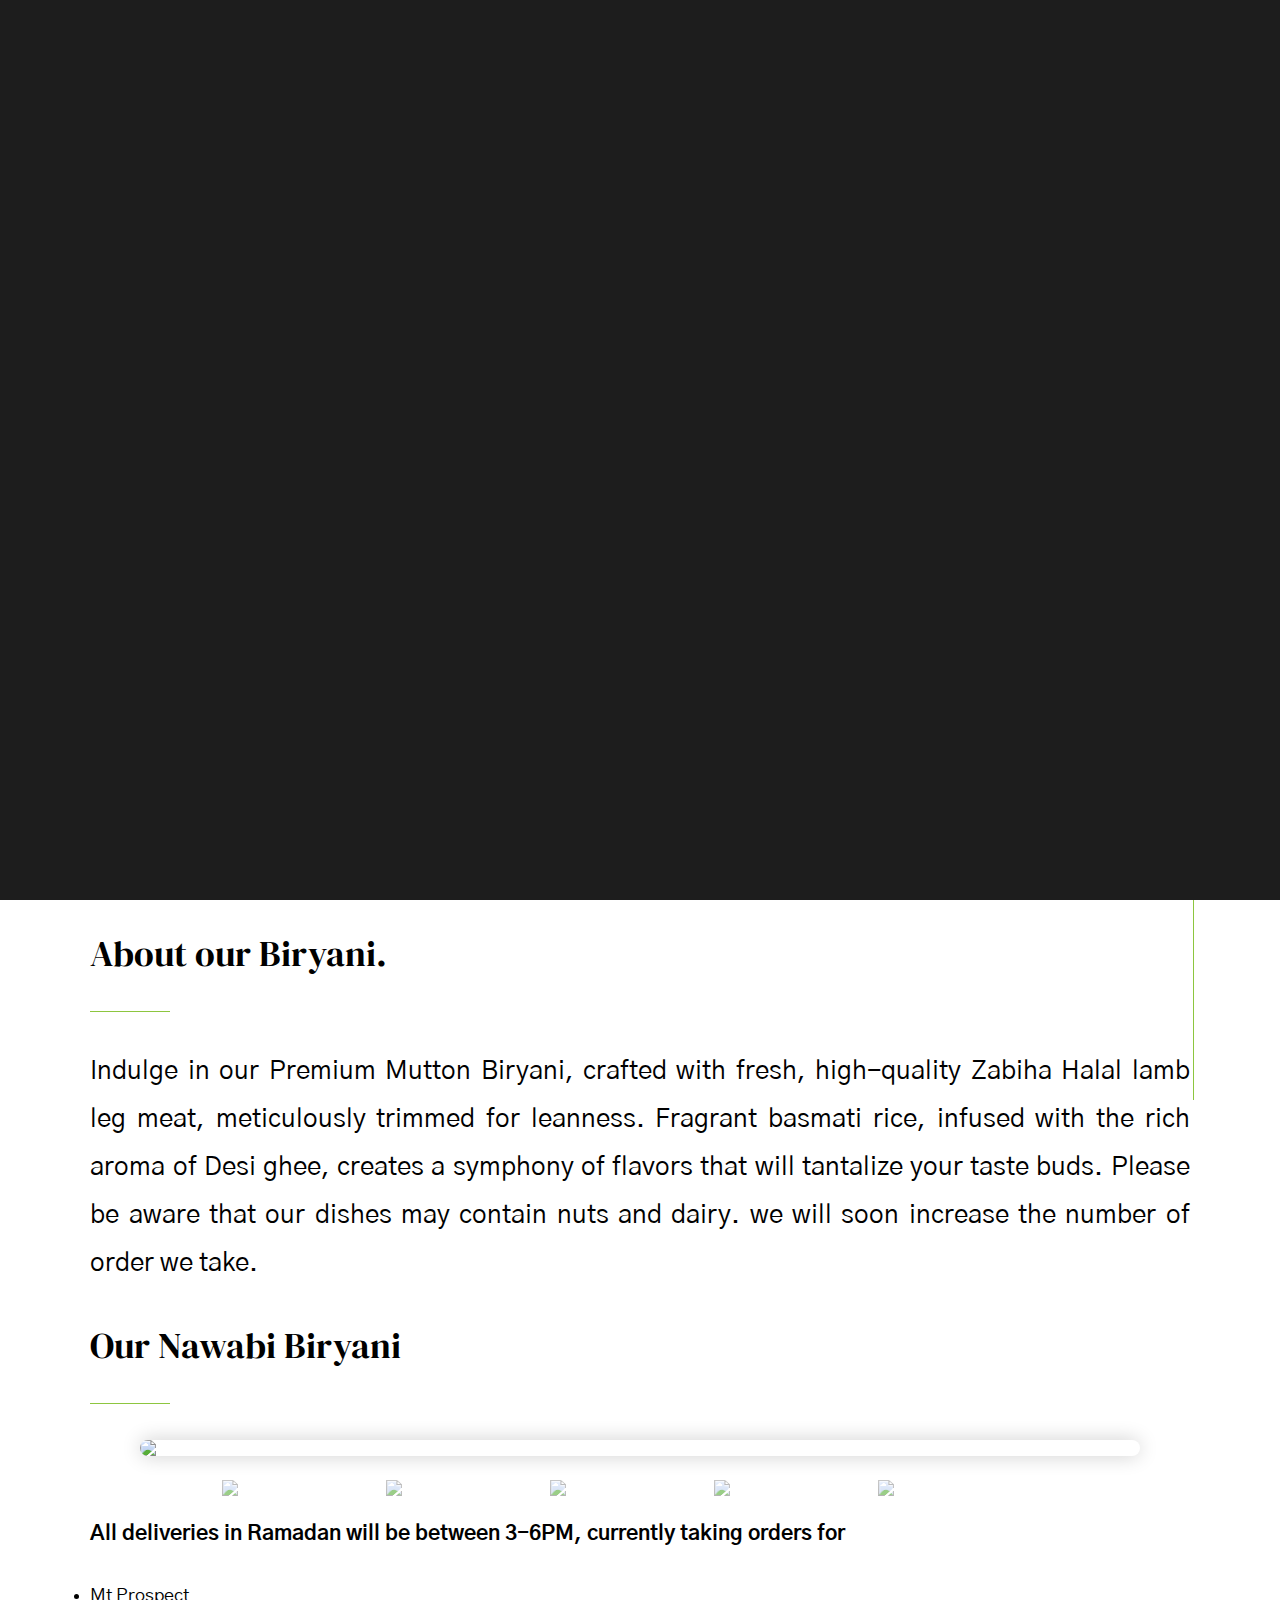
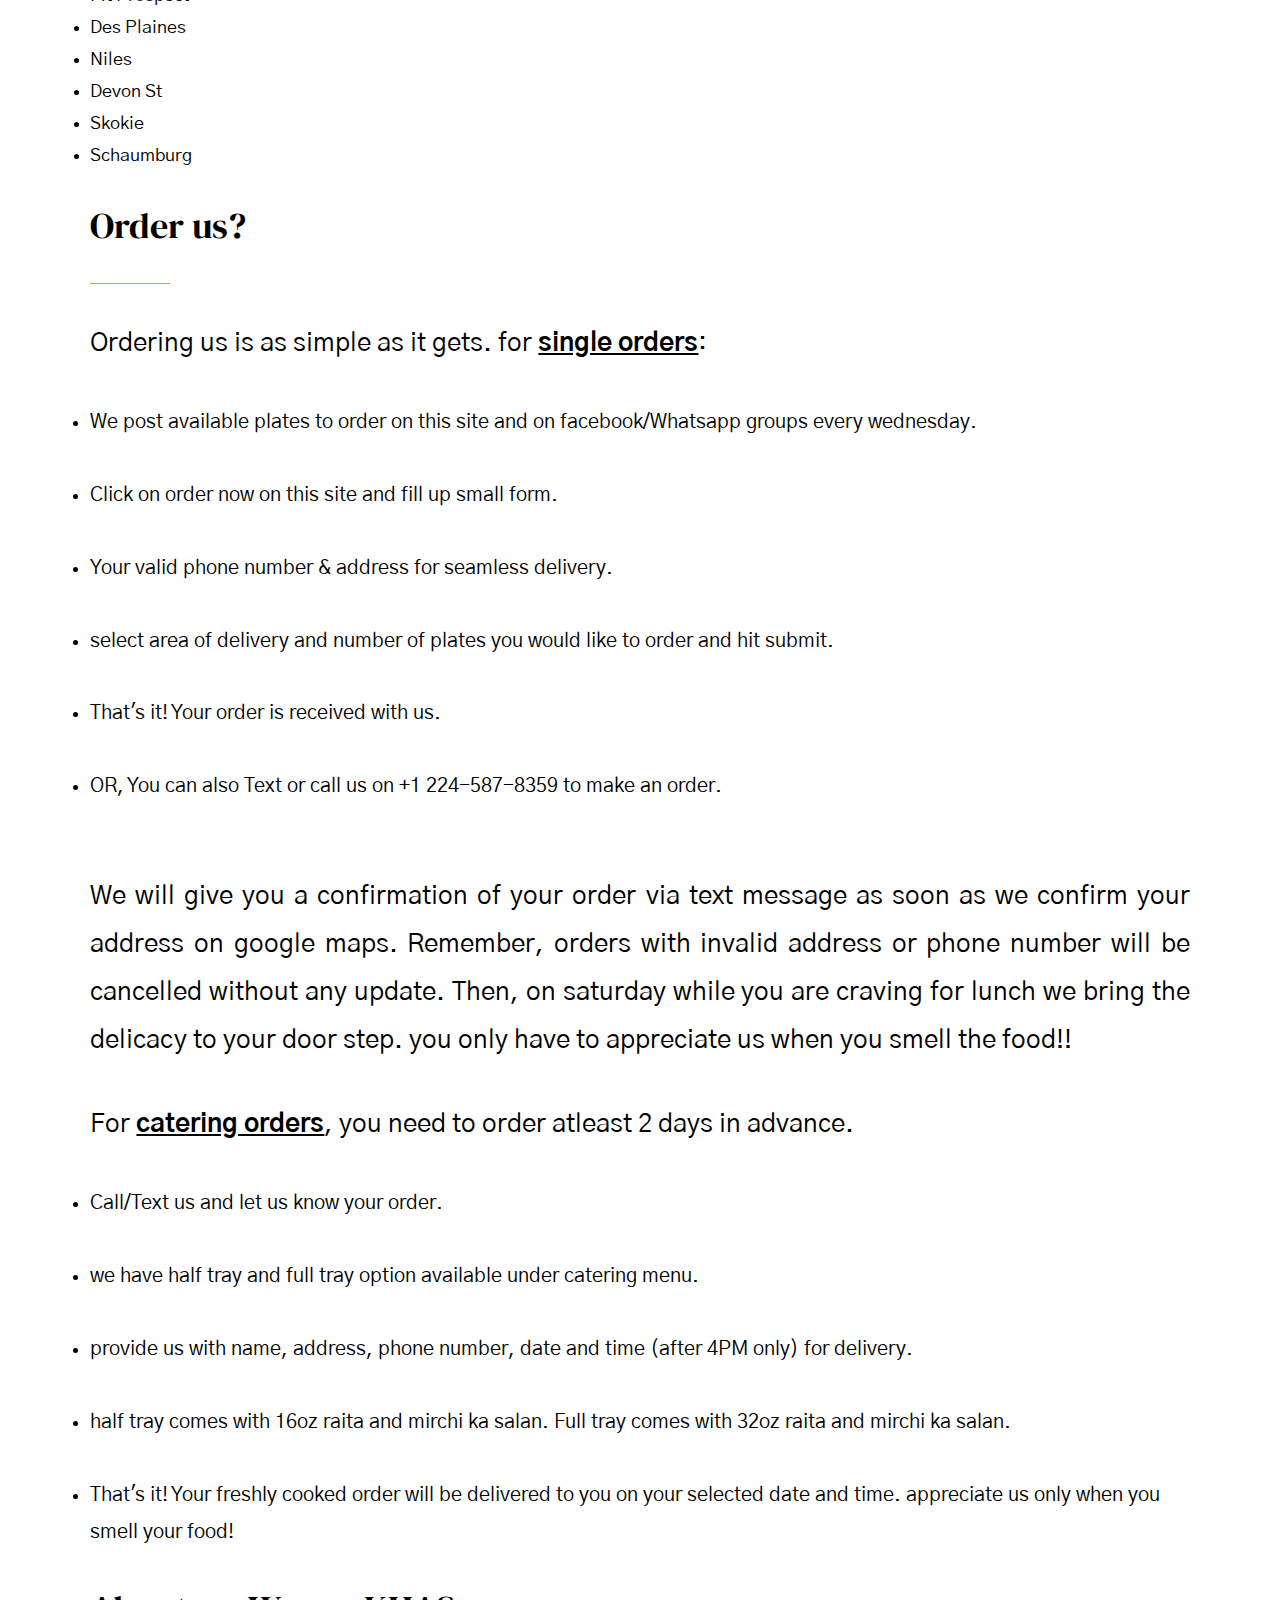
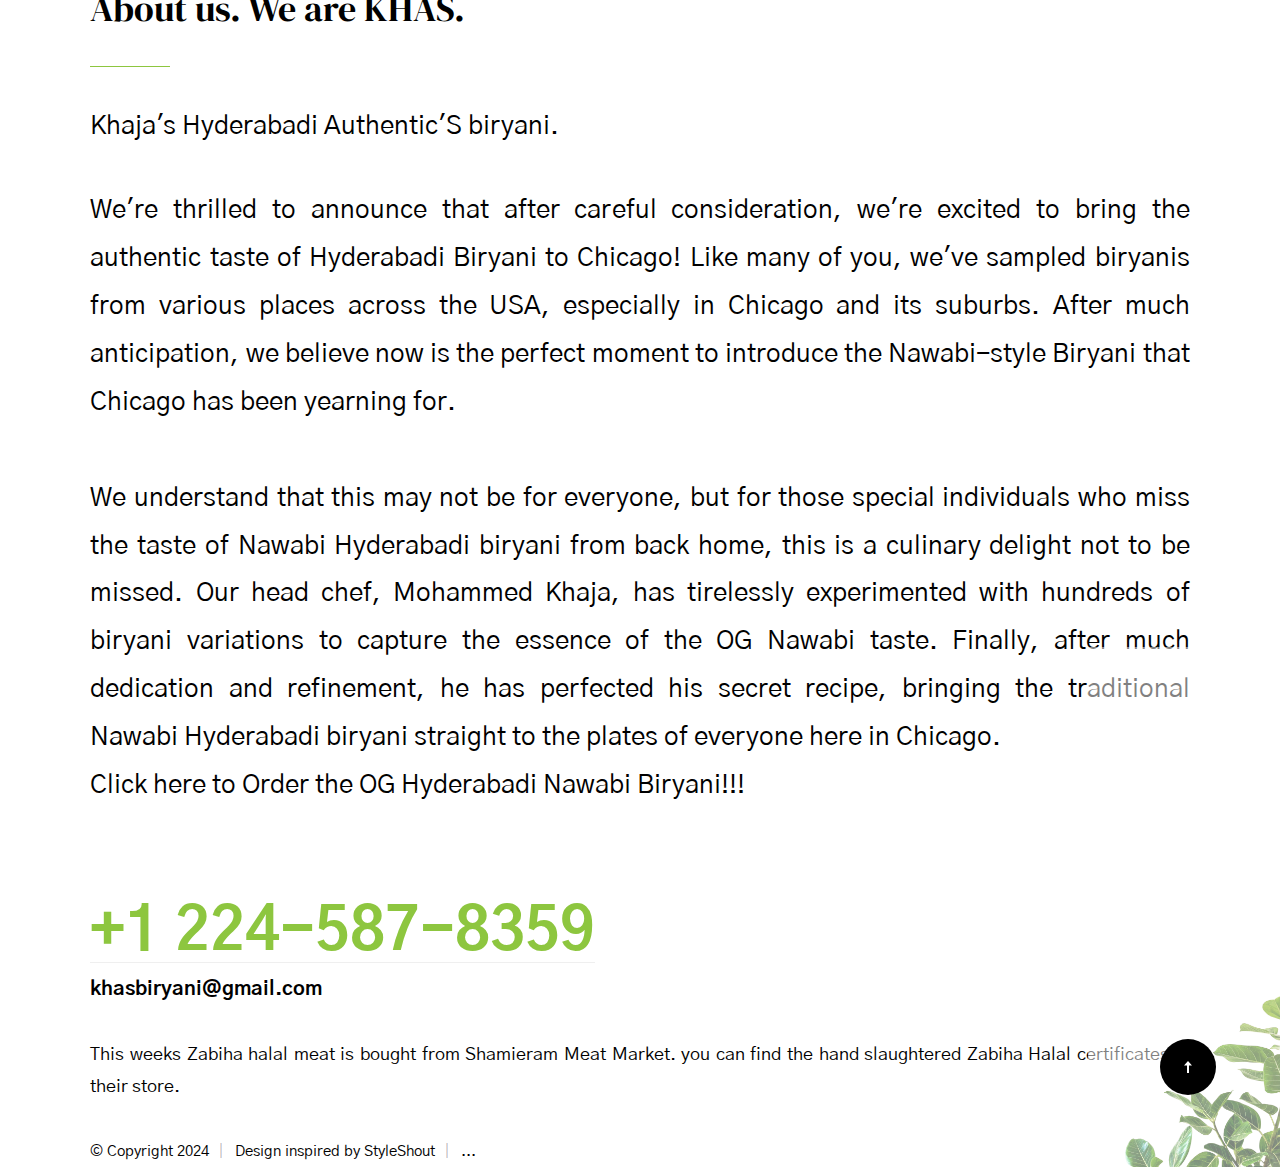
==== commit e3a0274b: "moved current deliverys up" ====
--- a/index.html
+++ b/index.html
@@ -243,7 +243,21 @@
                                 </div>
                               </div>
 
-
+                              <div class="row">
+                                <div class="column large-six tab-full">
+                                    <h4>All deliveries in Ramadan will be between 3-6PM, currently taking orders for</h4>
+            
+                                    <p>
+                                    <li>Mt Prospect</li>
+                                    <li>Des Plaines</li>
+                                    <li>Niles</li>
+                                    <li>Devon St</li>
+                                    <li>Skokie</li>
+                                    <li>Schaumburg</li>
+                                    </p>
+            
+                                </div>
+                            </div>
                             <div class="row tab-content__item-header">
                                 <div class="column">
                                     <h1>Order us?</h1>
@@ -320,31 +334,7 @@
                             <div class="column">
                                
 
-                                <div class="row">
-                                    <div class="column large-six tab-full">
-                                        <h4>All deliveries in Ramadan will be between 3-6PM, currently taking orders for</h4>
-                
-                                        <p>
-                                        <li>Mt Prospect</li>
-                                        <li>Des Plaines</li>
-                                        <li>Niles</li>
-                                        <li>Devon St</li>
-                                        <li>Skokie</li>
-                                        <li>Schaumburg</li>
-                                        </p>
-                
-                                    </div>
-                
-                                    <!-- <div class="column large-six tab-full">
-                                        <h4>Follow Us</h4>
-                
-                                        <ul class="link-list">
-                                            <li><a href="#0">Facebook</a></li>
-                                            <li><a href="#0">Instagram</a></li>
-                                        </ul>
-                
-                                    </div> -->
-                                </div>
+                                
 
                                 <p class="tab-content__item-bottom">
                                     <a href="sms:+1224-587-8359" class="contact-email">+1 224-587-8359</a>
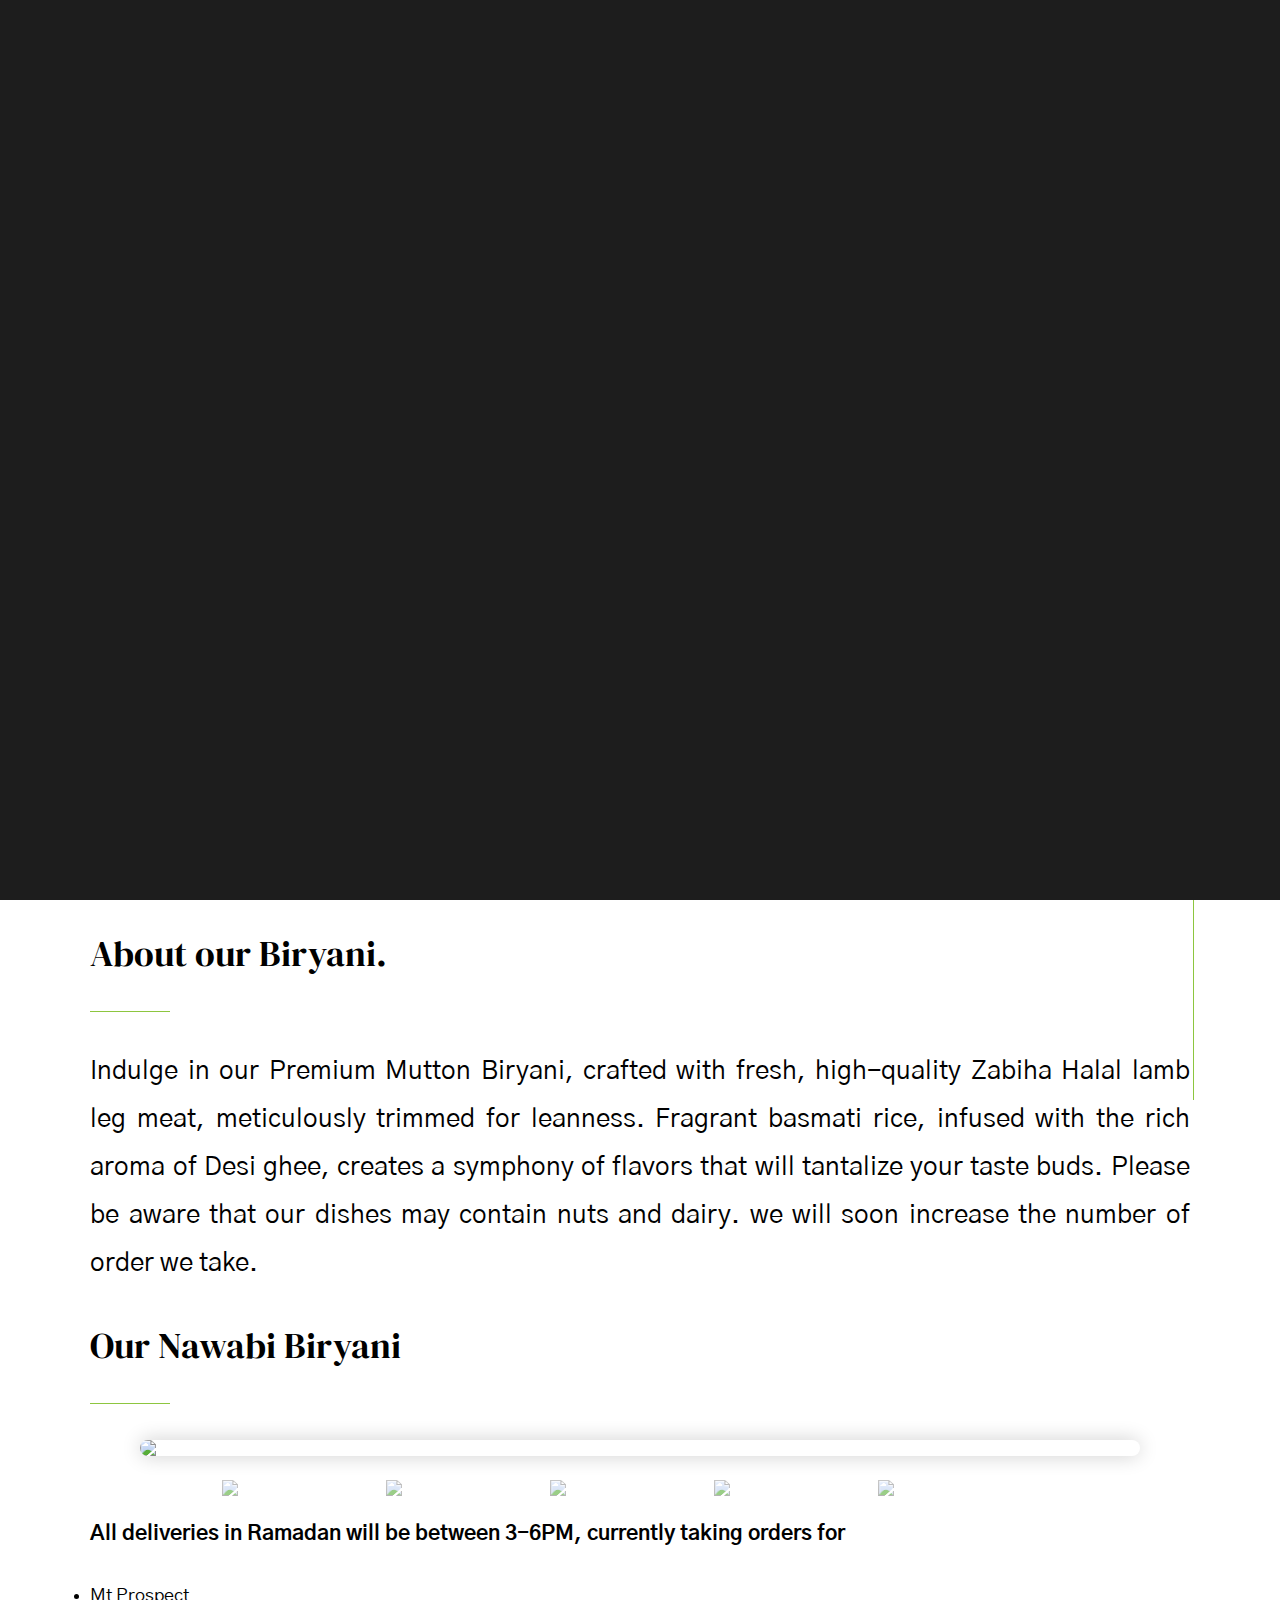
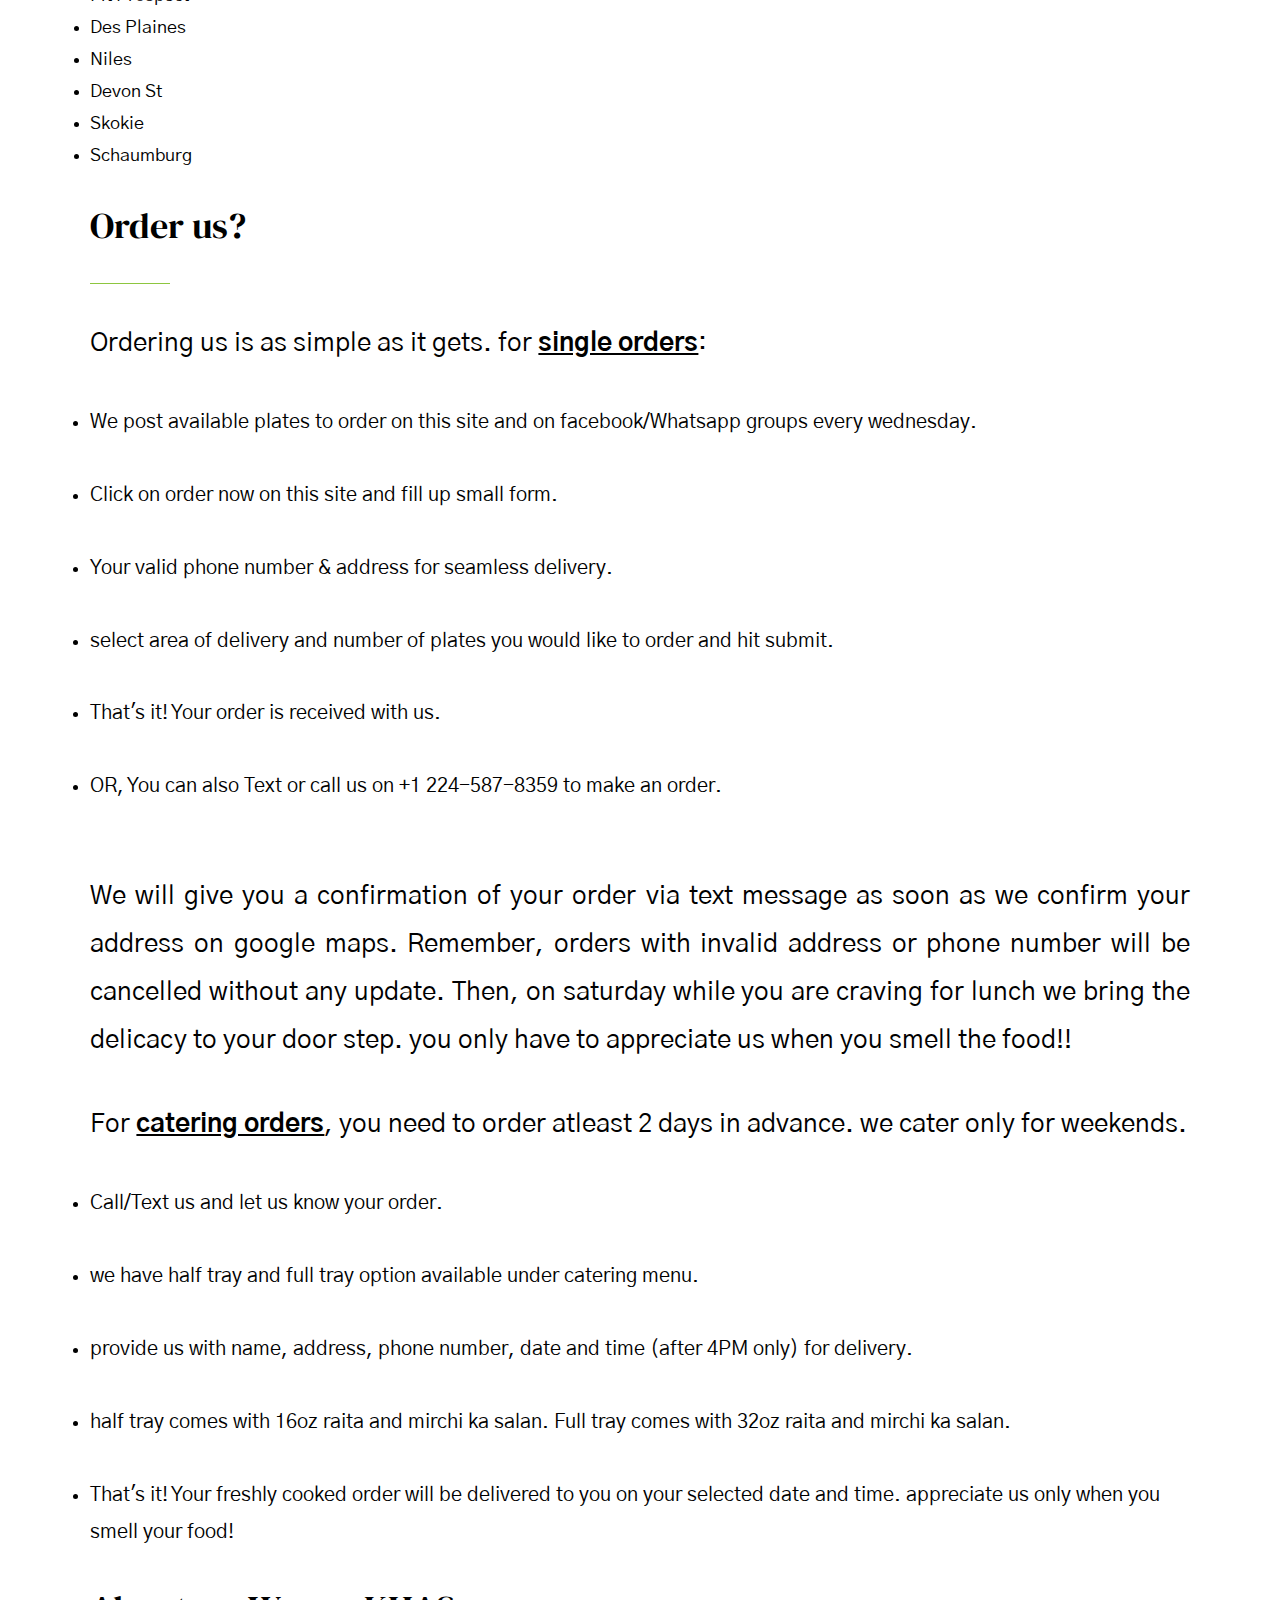
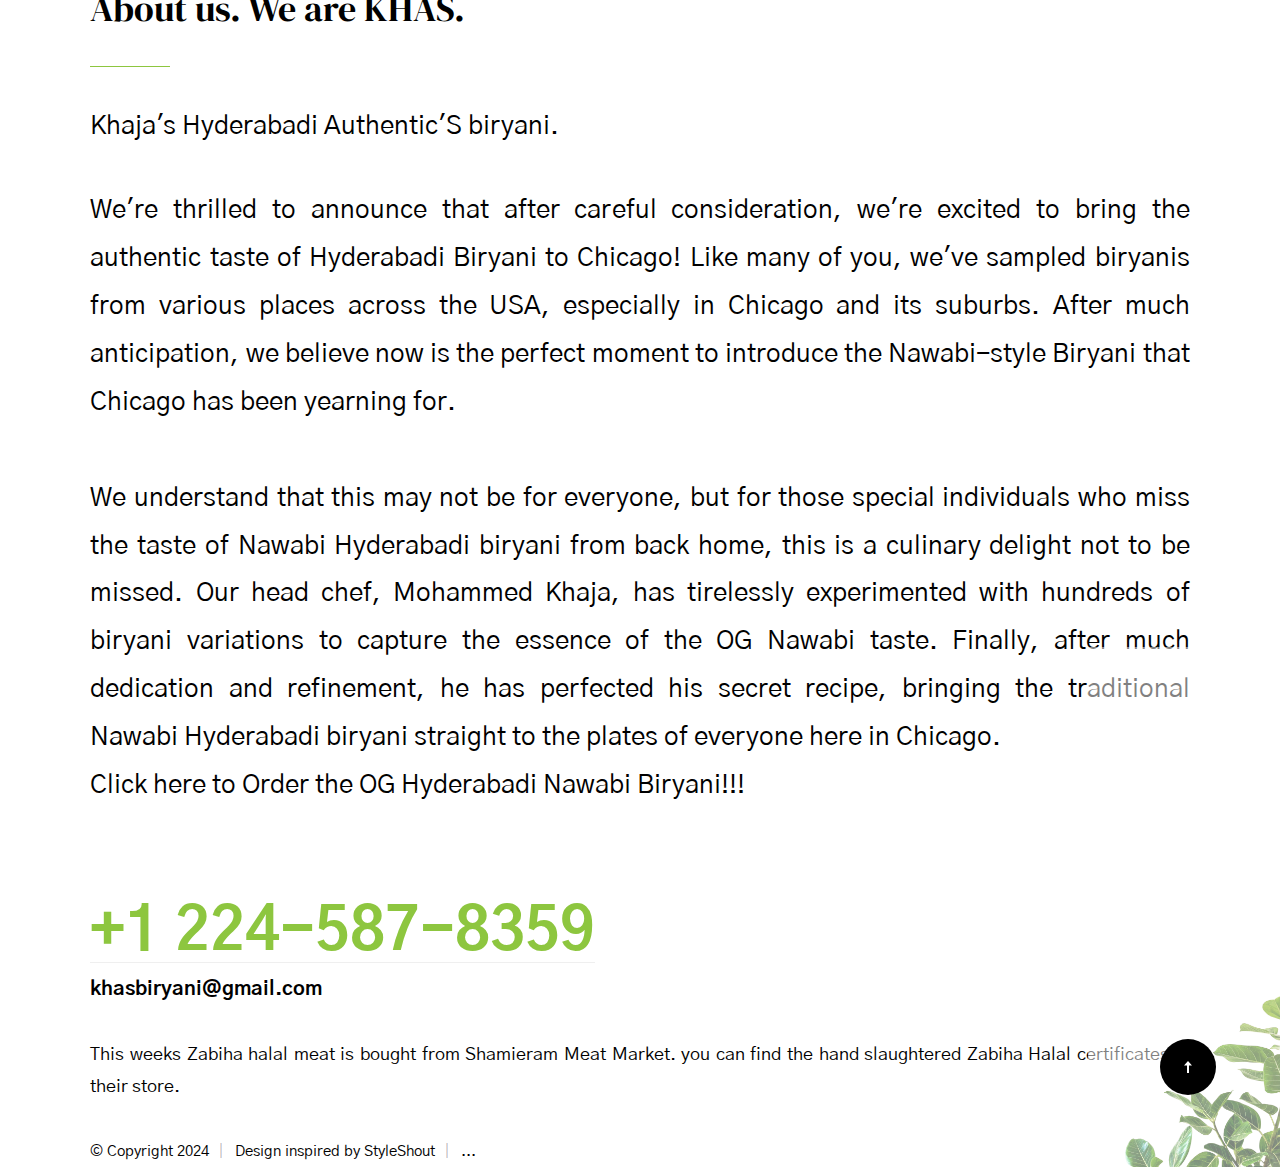
==== commit ead065cc: "only for weekends" ====
--- a/index.html
+++ b/index.html
@@ -116,7 +116,7 @@
                         <h2>Plates Left: <p id="plates-left" class="plates-left"></p><svg class='refresh-img' onclick="update_plates_left()" xmlns="http://www.w3.org/2000/svg" x="0px" y="0px" width="100" height="100" viewBox="0,0,256,256">
                             <g fill-opacity="0.54118" fill="#04a806" fill-rule="nonzero" stroke="none" stroke-width="1" stroke-linecap="butt" stroke-linejoin="miter" stroke-miterlimit="10" stroke-dasharray="" stroke-dashoffset="0" font-family="none" font-weight="none" font-size="none" text-anchor="none" style="mix-blend-mode: normal"><g transform="scale(10.66667,10.66667)"><path d="M7.59375,3l1.46875,2h3.9375c3.32422,0 6,2.67578 6,6v4h-3l4,5.46875l4,-5.46875h-3v-4c0,-4.40625 -3.59375,-8 -8,-8zM4,3.53125l-4,5.46875h3v4c0,4.40625 3.59375,8 8,8h5.40625l-1.46875,-2h-3.9375c-3.32422,0 -6,-2.67578 -6,-6v-4h3z"></path></g></g>
                             </svg>   </h1>                 </div>
-                            <P class="last-order-time">Taking orders till 2PM Saturday.</P>
+                            <P class="last-order-time">We are sold out for this week, no deliveries on 03-30-2024.</P>
                             
                     <div class="intro-content__counter-wrap">
                         <h4>Next Delivery on</h4>
@@ -284,7 +284,7 @@
 
                             <!-- catering order -->
                             <p class="lead">
-                                For <b><u>catering orders</u></b>, you need to order atleast 2 days in advance. 
+                                For <b><u>catering orders</u></b>, you need to order atleast 2 days in advance. we cater only for weekends.
                                 <div style="color:#0a3e11;font-family:'Gothic A1', sans-serif;font-size:2rem;font-weight:500;" >
                                 <li class="lead">Call/Text us and let us know your order.</li>    
                                 <li class="lead">we have half tray and full tray option available under catering menu. </li>
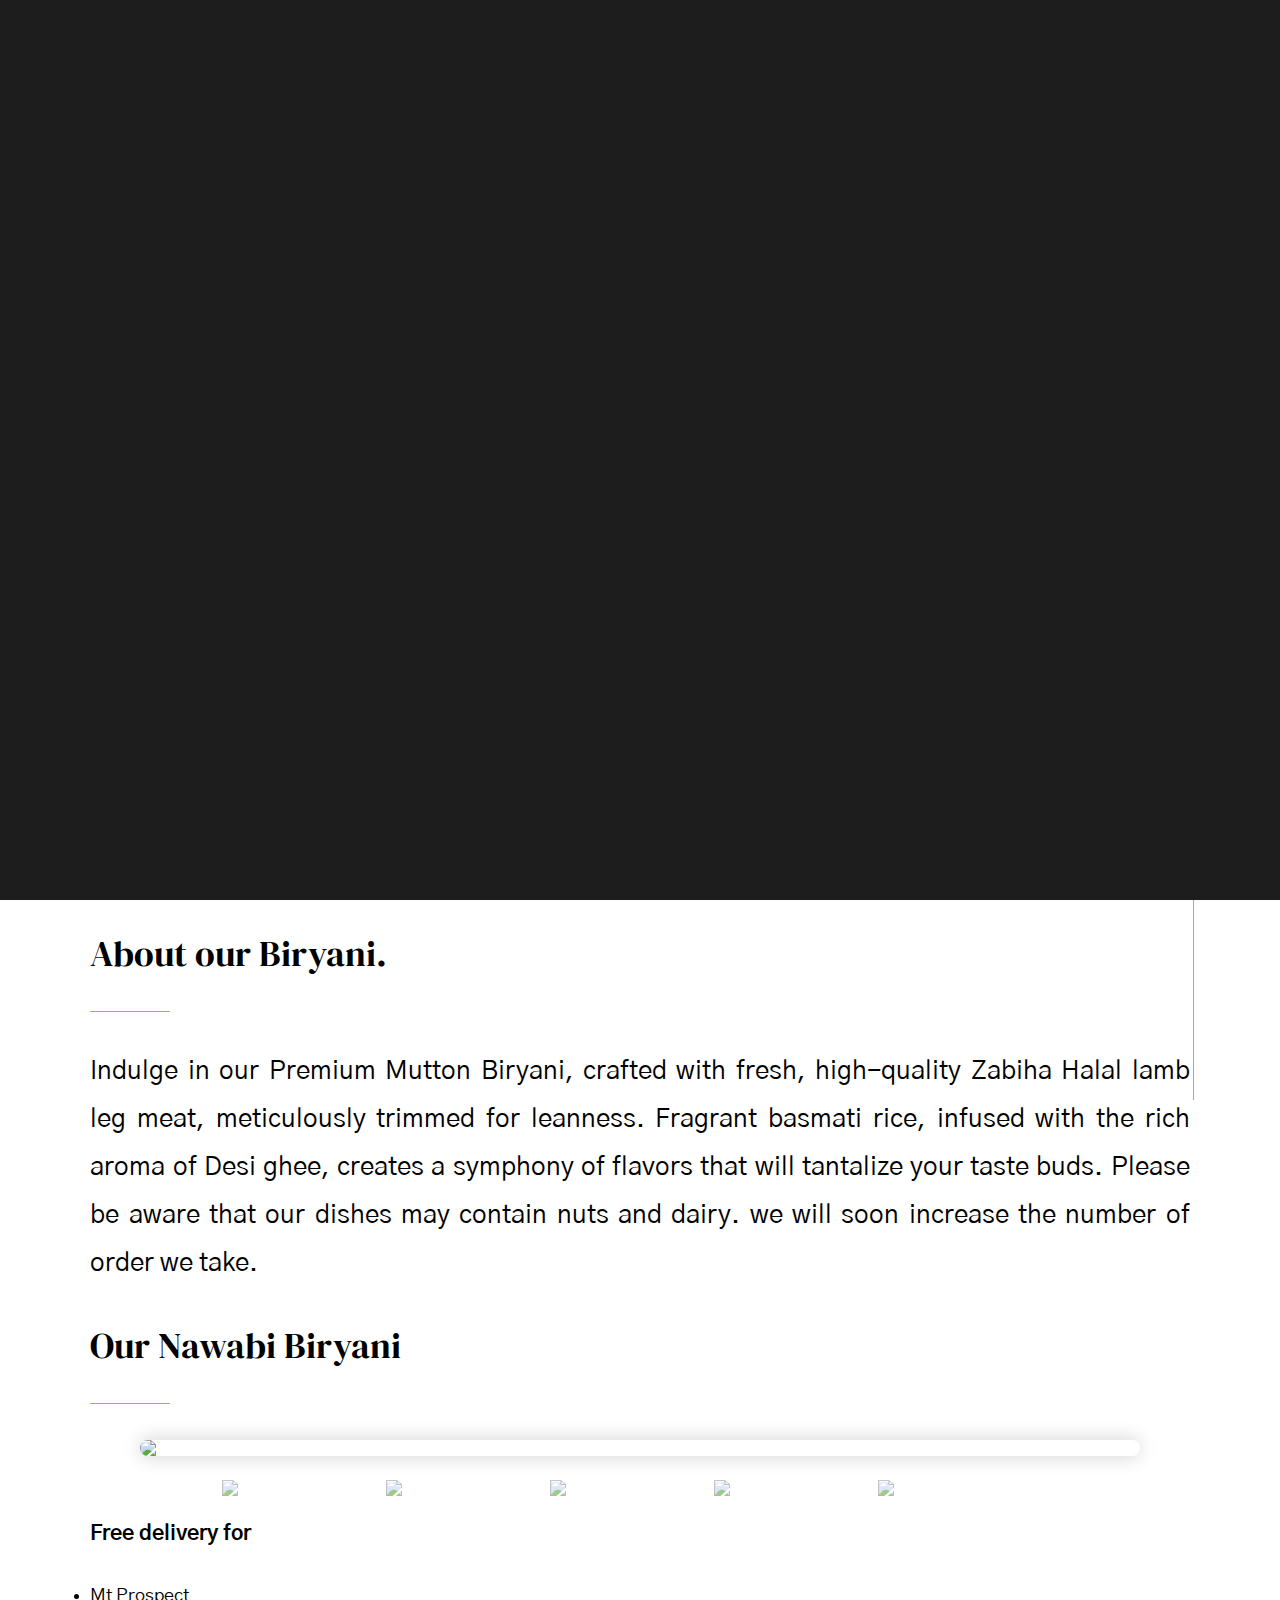
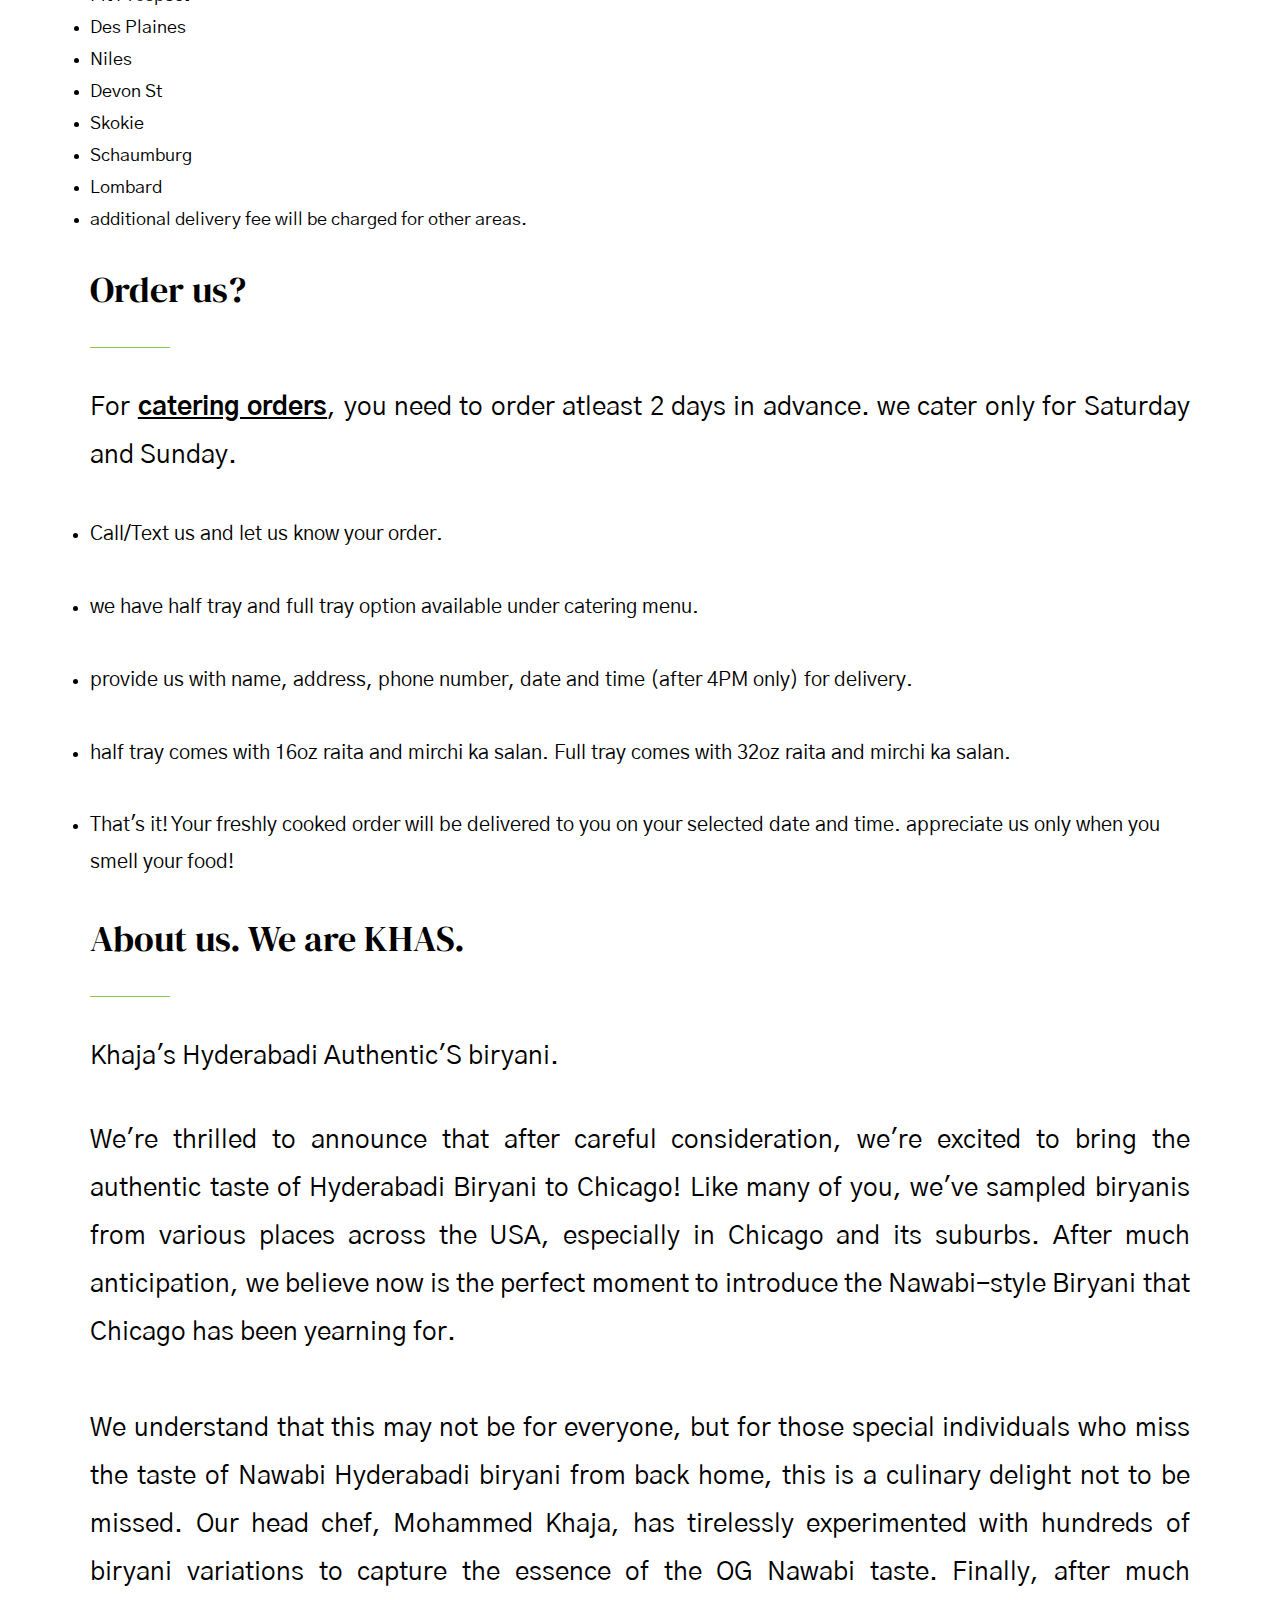
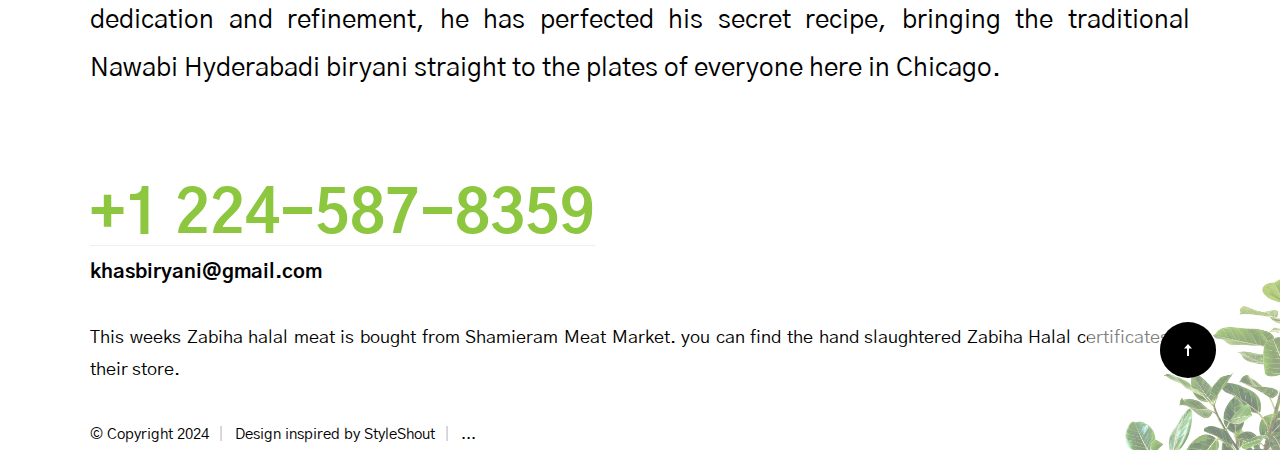
==== commit 7a316d3a: "catering only update" ====
--- a/index.html
+++ b/index.html
@@ -99,37 +99,37 @@
 
             <div class="column">
                 
-                    <a href="ordernow.html"><div class="order-now-btn"> order Now </div></a>
-                
+                    <!-- <a href="ordernow.html"><div class="order-now-btn"> order Now </div></a> -->
+                    <!-- <a><div class="order-now-btn"> order Now </div></a> -->
                 <div class="intro-content__text">
 
                     
                     
                     <h1>
-                    Hyderabadi Nawabi Biryani! <br>
-                    Every Saturday.<br>
+                    Hyderabadi Nawabi DumBiryani! <br>
+                    Catering only Every Saturday and Sunday.<br>
                     </h1>
-                    <p class="last-order-time">Now accepting biryani catering orders. call or text atleast 2 days in advance. more details below.</p>
+                    <p class="last-order-time">we are accepting only biryani catering orders. call or text atleast 2 days in advance. more details below.</p>
 
                 </div> <!-- end intro-content__text -->
-                    <div class="intro-content__text">
+                    <!-- <div class="intro-content__text">
                         <h2>Plates Left: <p id="plates-left" class="plates-left"></p><svg class='refresh-img' onclick="update_plates_left()" xmlns="http://www.w3.org/2000/svg" x="0px" y="0px" width="100" height="100" viewBox="0,0,256,256">
                             <g fill-opacity="0.54118" fill="#04a806" fill-rule="nonzero" stroke="none" stroke-width="1" stroke-linecap="butt" stroke-linejoin="miter" stroke-miterlimit="10" stroke-dasharray="" stroke-dashoffset="0" font-family="none" font-weight="none" font-size="none" text-anchor="none" style="mix-blend-mode: normal"><g transform="scale(10.66667,10.66667)"><path d="M7.59375,3l1.46875,2h3.9375c3.32422,0 6,2.67578 6,6v4h-3l4,5.46875l4,-5.46875h-3v-4c0,-4.40625 -3.59375,-8 -8,-8zM4,3.53125l-4,5.46875h3v4c0,4.40625 3.59375,8 8,8h5.40625l-1.46875,-2h-3.9375c-3.32422,0 -6,-2.67578 -6,-6v-4h3z"></path></g></g>
                             </svg>   </h1>                 </div>
-                            <P class="last-order-time">We are sold out for this week, no deliveries on 03-30-2024.</P>
+                            <P class="last-order-time">we are sold out for this weekend.</P> -->
                             
-                    <div class="intro-content__counter-wrap">
+                    <!-- <div class="intro-content__counter-wrap">
                         <h4>Next Delivery on</h4>
             
                         <div class="counter">
                             <div class="counter__time days" >
-                                <span id="days_counter">00</span>
+                                <span id="days_counter">00</span> -->
                                 
                                 <!-- <span>Days</span> -->
                             </div>
                             
                         </div>  <!-- end counter -->
-                    </div> <!-- end intro-content__counter-wrap -->
+                    <!-- </div> end intro-content__counter-wrap -->
                 <div class="intro-content__bottom">
                     
 
@@ -245,7 +245,7 @@
 
                               <div class="row">
                                 <div class="column large-six tab-full">
-                                    <h4>All deliveries in Ramadan will be between 3-6PM, currently taking orders for</h4>
+                                    <h4> Free delivery for</h4>
             
                                     <p>
                                     <li>Mt Prospect</li>
@@ -254,6 +254,8 @@
                                     <li>Devon St</li>
                                     <li>Skokie</li>
                                     <li>Schaumburg</li>
+                                    <li>Lombard</li>
+                                    <li>additional delivery fee will be charged for other areas.</li>
                                     </p>
             
                                 </div>
@@ -264,7 +266,7 @@
                                 </div>
                             </div>
 
-                            <p class="lead">
+                            <!-- <p class="lead">
                                 Ordering us is as simple as it gets. for <b><u>single orders</u></b>: 
                                 <div style="color:#0a3e11;font-family:'Gothic A1', sans-serif;font-size:2rem;font-weight:500;" >
                                 <li class="lead">We post available plates to order on this site and on facebook/Whatsapp groups every wednesday.</li>    
@@ -280,11 +282,11 @@
                                 <br> 
                                 <p class="lead">We will give you a confirmation of your order via text message as soon as we confirm your address on google maps.
                                     Remember, orders with invalid address or phone number will be cancelled without any update. Then, on saturday while you are craving for lunch we bring the delicacy to your door step. you only have to appreciate us when you smell the food!!</p>
-                            </p>
+                            </p> -->
 
                             <!-- catering order -->
                             <p class="lead">
-                                For <b><u>catering orders</u></b>, you need to order atleast 2 days in advance. we cater only for weekends.
+                                For <b><u>catering orders</u></b>, you need to order atleast 2 days in advance. we cater only for Saturday and Sunday.
                                 <div style="color:#0a3e11;font-family:'Gothic A1', sans-serif;font-size:2rem;font-weight:500;" >
                                 <li class="lead">Call/Text us and let us know your order.</li>    
                                 <li class="lead">we have half tray and full tray option available under catering menu. </li>
@@ -313,7 +315,7 @@
 
                                     We understand that this may not be for everyone, but for those special individuals who miss the taste of Nawabi Hyderabadi biryani from back home, this is a culinary delight not to be missed. Our head chef, Mohammed Khaja, has tirelessly experimented with hundreds of biryani variations to capture the essence of the OG Nawabi taste. Finally, after much dedication and refinement, he has perfected his secret recipe, bringing the traditional Nawabi Hyderabadi biryani straight to the plates of everyone here in Chicago.<br>
                                     
-                                    <a href="ordernow.html">Click here</a> to Order the OG Hyderabadi Nawabi Biryani!!!
+                                    <!-- <a href="ordernow.html">Click here</a> to Order the OG Hyderabadi Nawabi Biryani!!! -->
                                 </p>
 
                                 
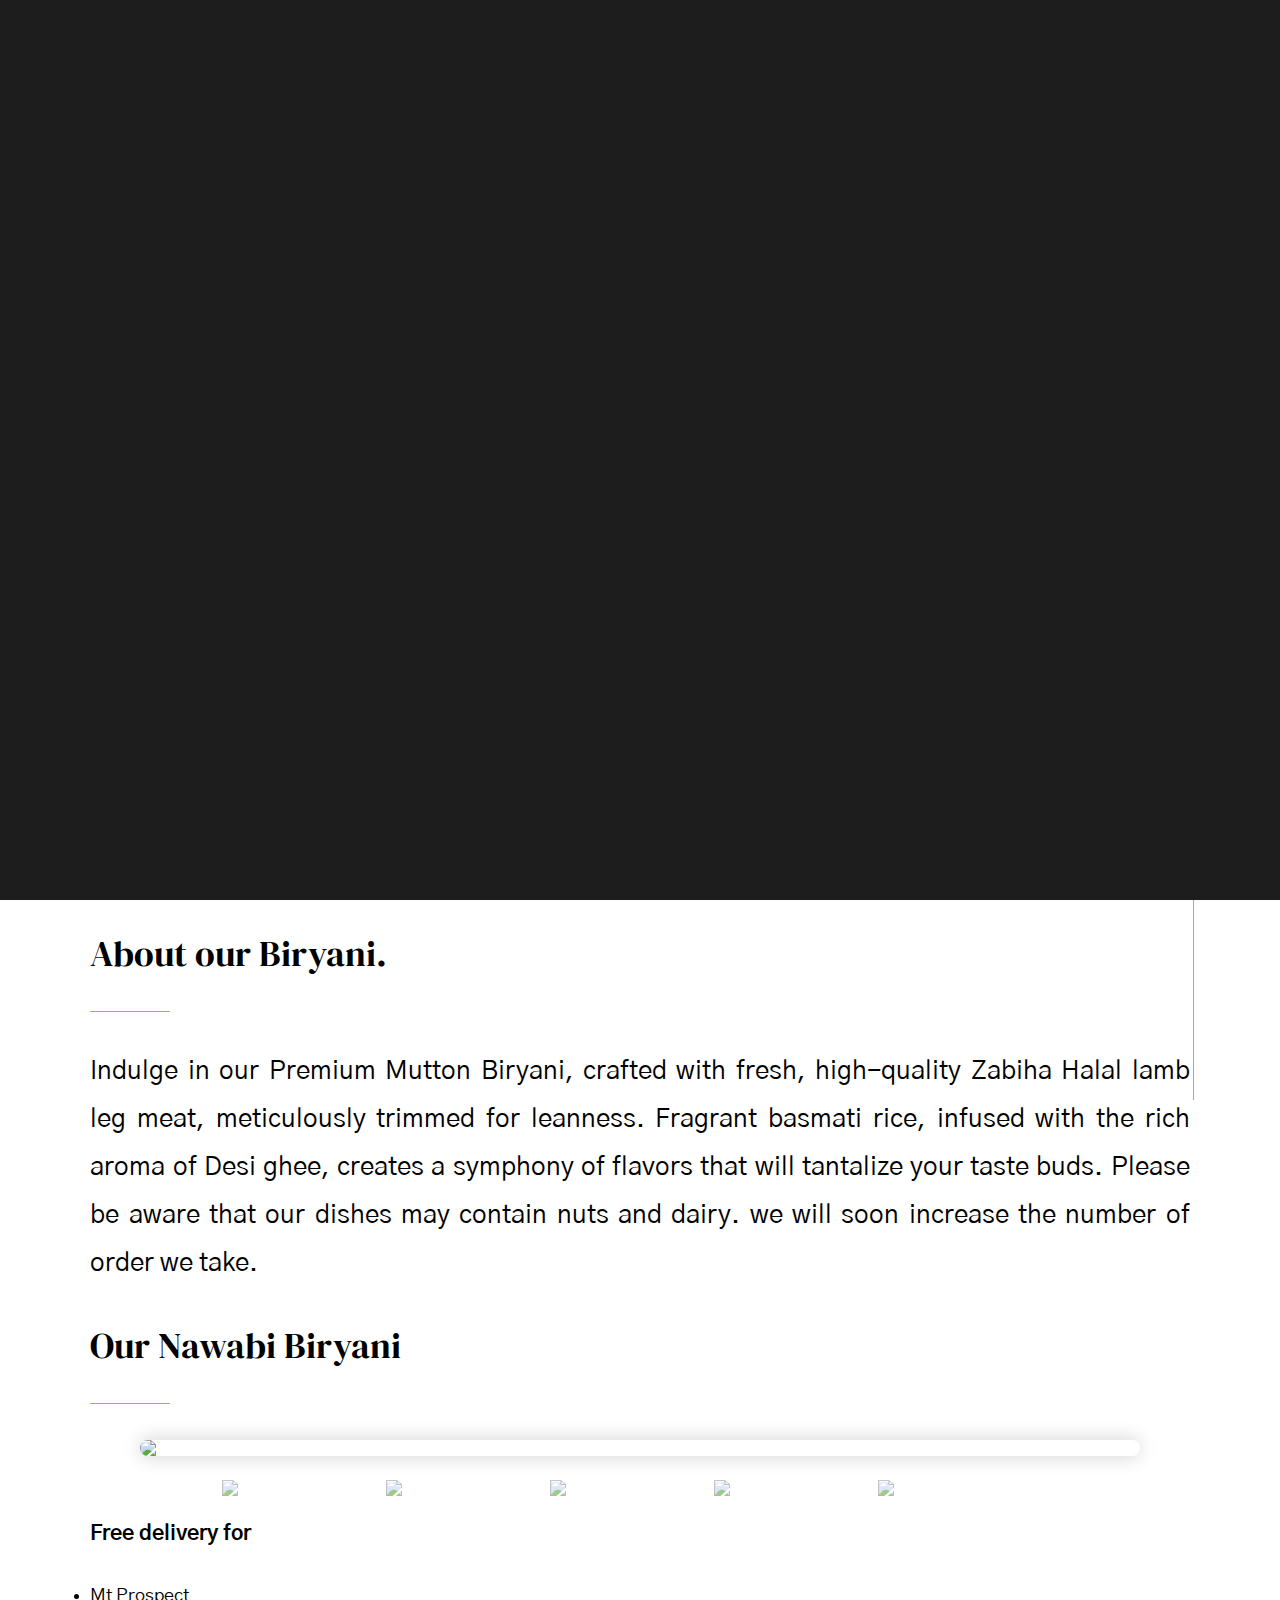
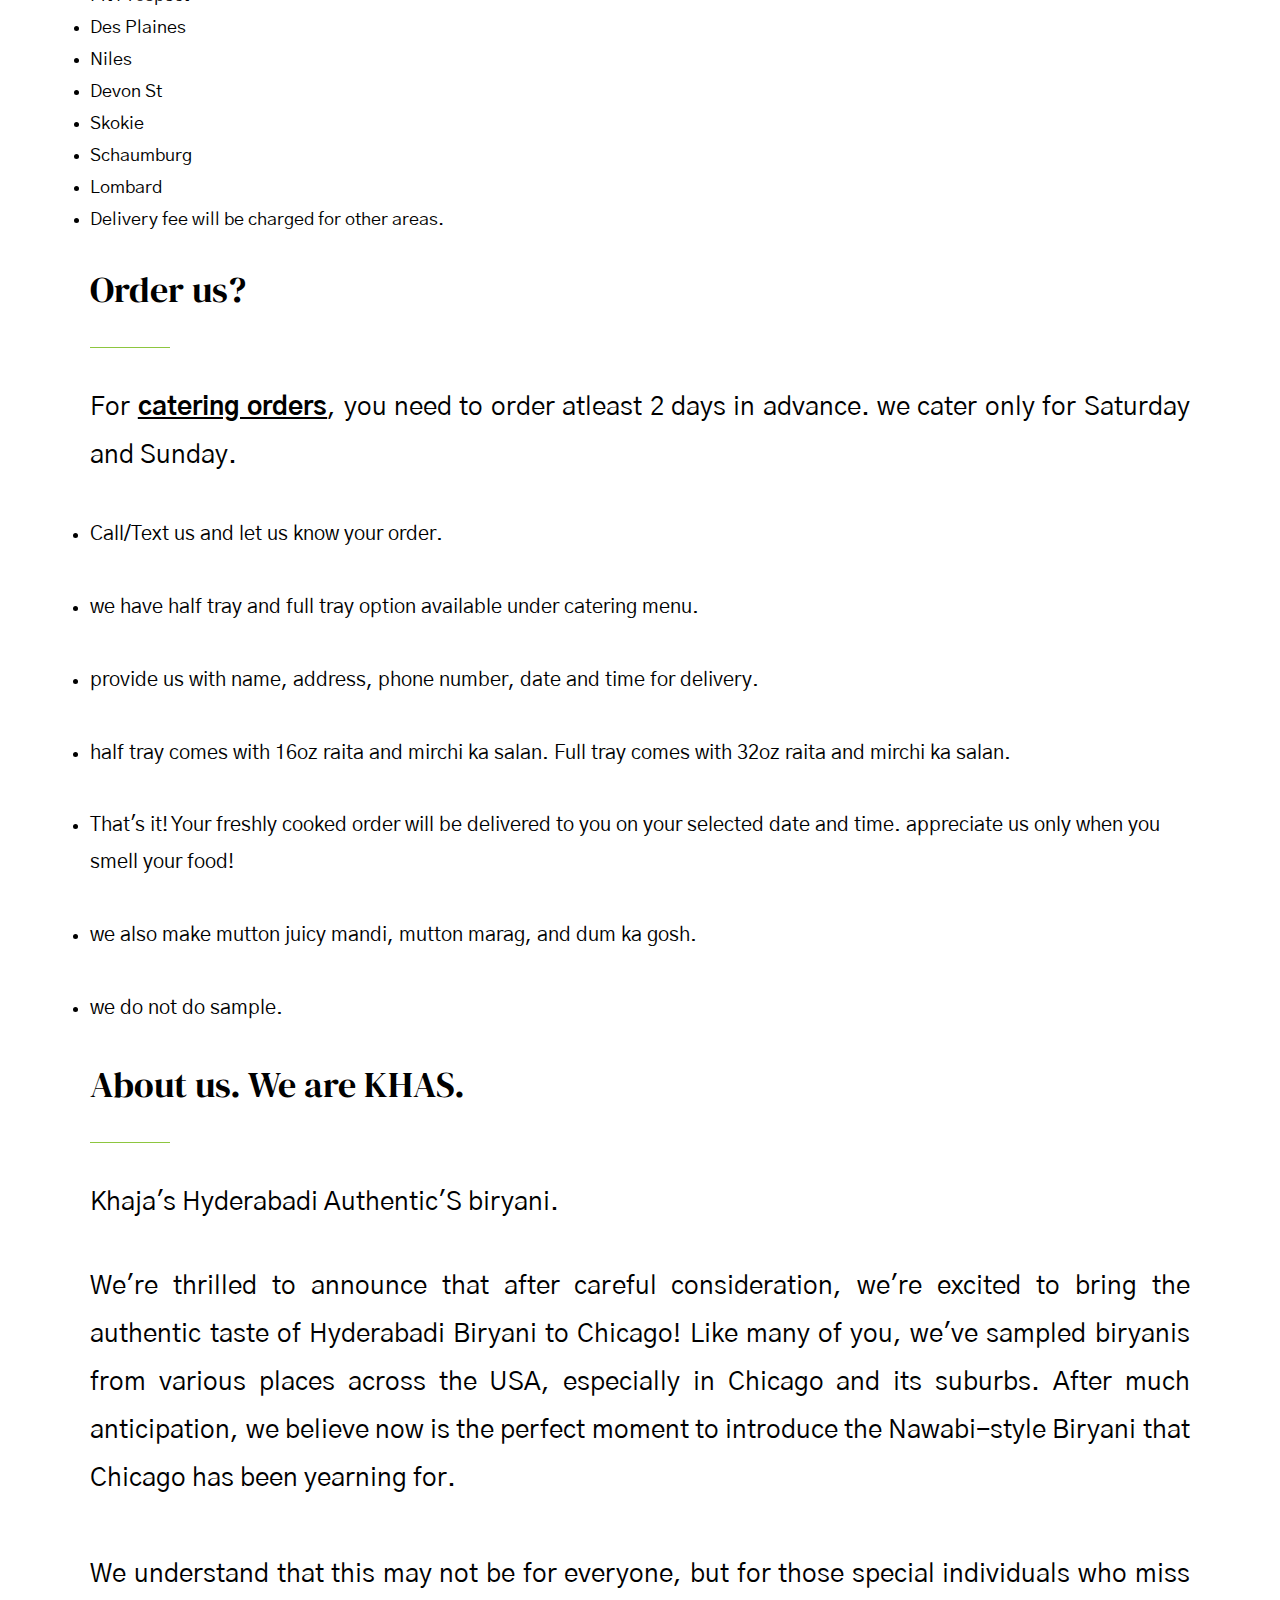
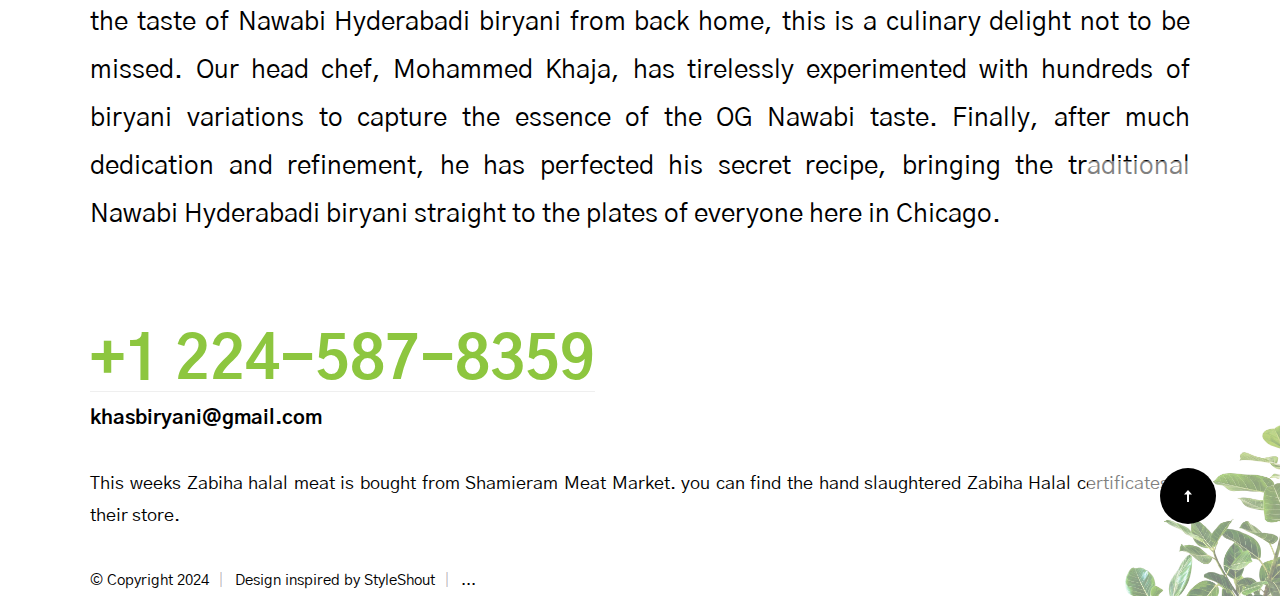
==== commit 0ae06afb: "updates" ====
--- a/index.html
+++ b/index.html
@@ -106,7 +106,7 @@
                     
                     
                     <h1>
-                    Hyderabadi Nawabi DumBiryani! <br>
+                    Hyderabadi Nawabi Dum Biryani! <br>
                     Catering only Every Saturday and Sunday.<br>
                     </h1>
                     <p class="last-order-time">we are accepting only biryani catering orders. call or text atleast 2 days in advance. more details below.</p>
@@ -255,7 +255,7 @@
                                     <li>Skokie</li>
                                     <li>Schaumburg</li>
                                     <li>Lombard</li>
-                                    <li>additional delivery fee will be charged for other areas.</li>
+                                    <li>Delivery fee will be charged for other areas.</li>
                                     </p>
             
                                 </div>
@@ -290,10 +290,11 @@
                                 <div style="color:#0a3e11;font-family:'Gothic A1', sans-serif;font-size:2rem;font-weight:500;" >
                                 <li class="lead">Call/Text us and let us know your order.</li>    
                                 <li class="lead">we have half tray and full tray option available under catering menu. </li>
-                                <li class="lead">provide us with name, address, phone number, date and time (after 4PM only) for delivery.</li>
+                                <li class="lead">provide us with name, address, phone number, date and time for delivery.</li>
                                 <li class="lead">half tray comes with 16oz raita and mirchi ka salan. Full tray comes with 32oz raita and mirchi ka salan.</li>
                                 <li class="lead">That's it! Your freshly cooked order will be delivered to you on your selected date and time. appreciate us only when you smell your food!</li>
-                                
+                                <li class="lead">we also make mutton juicy mandi, mutton marag, and dum ka gosh.</li>
+                                <li class="lead">we do not do sample.</li>
                                 
                                 </div>
                                 </p>
